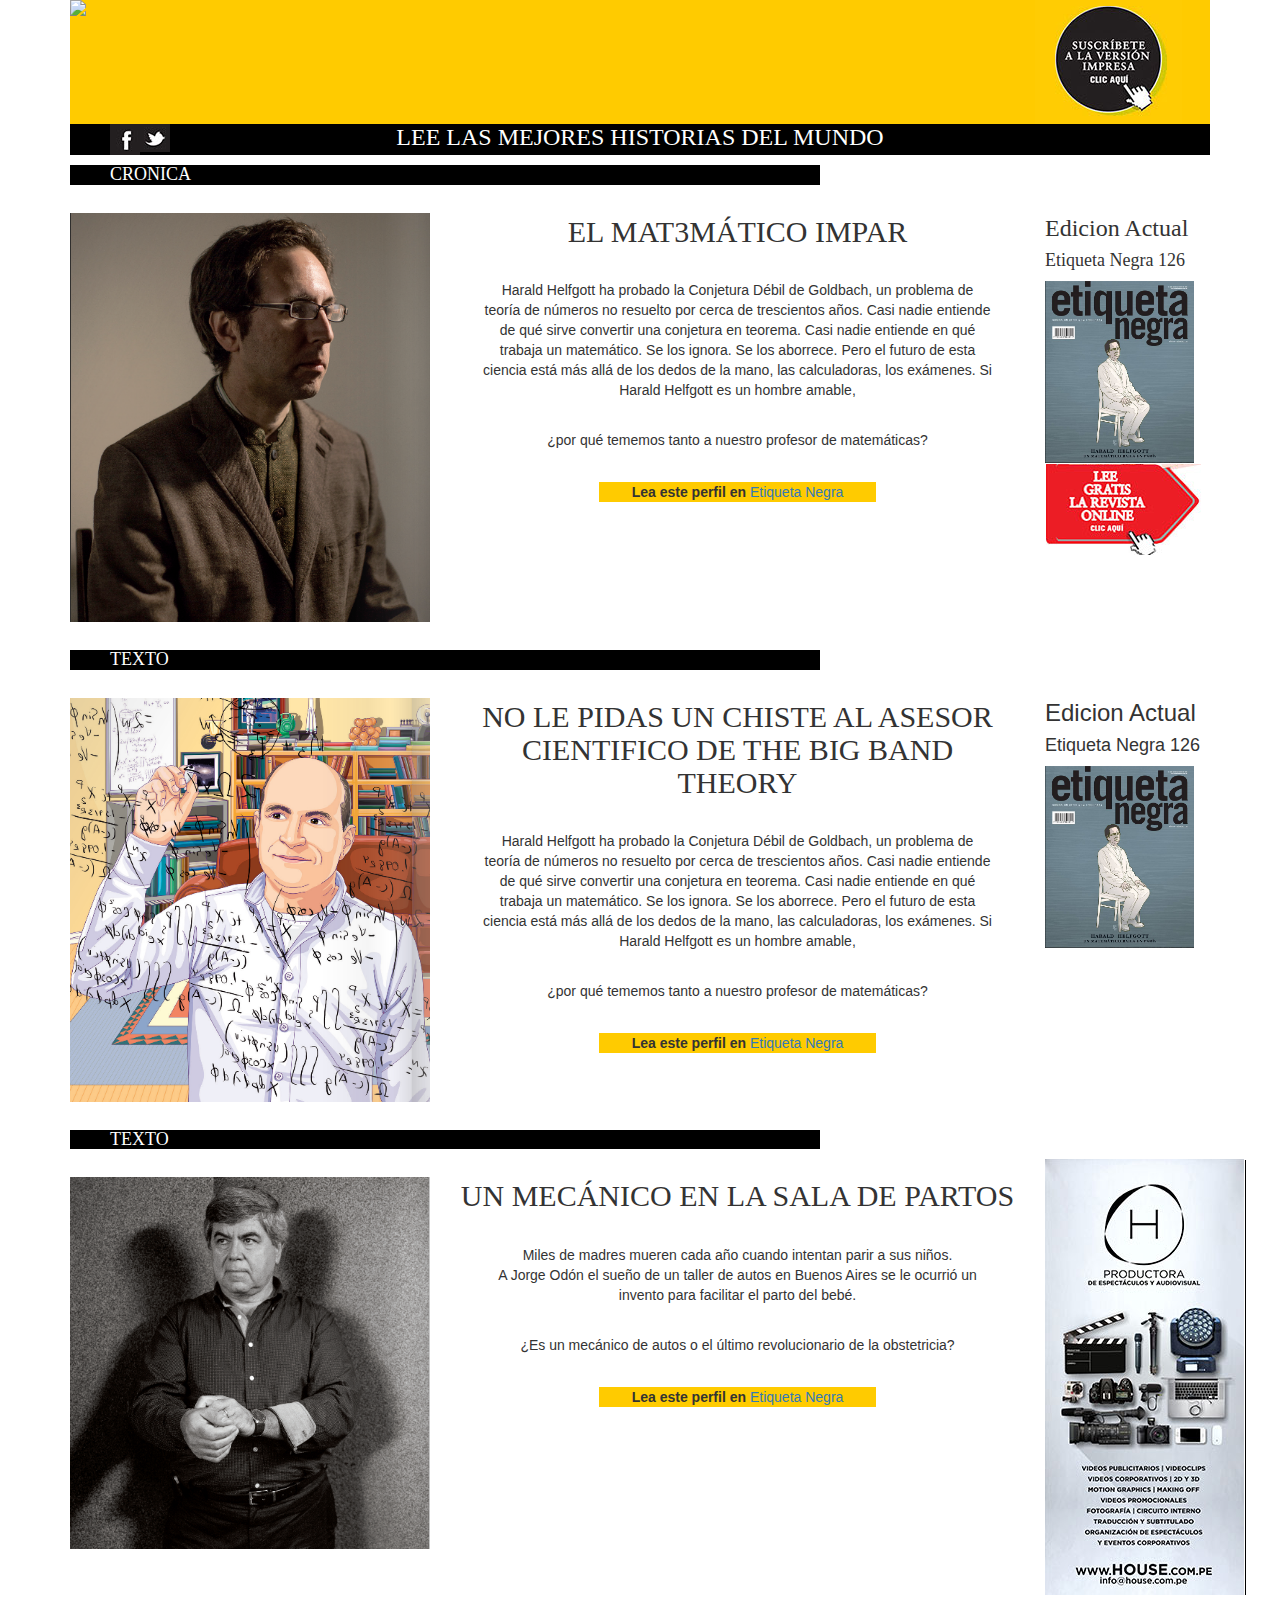
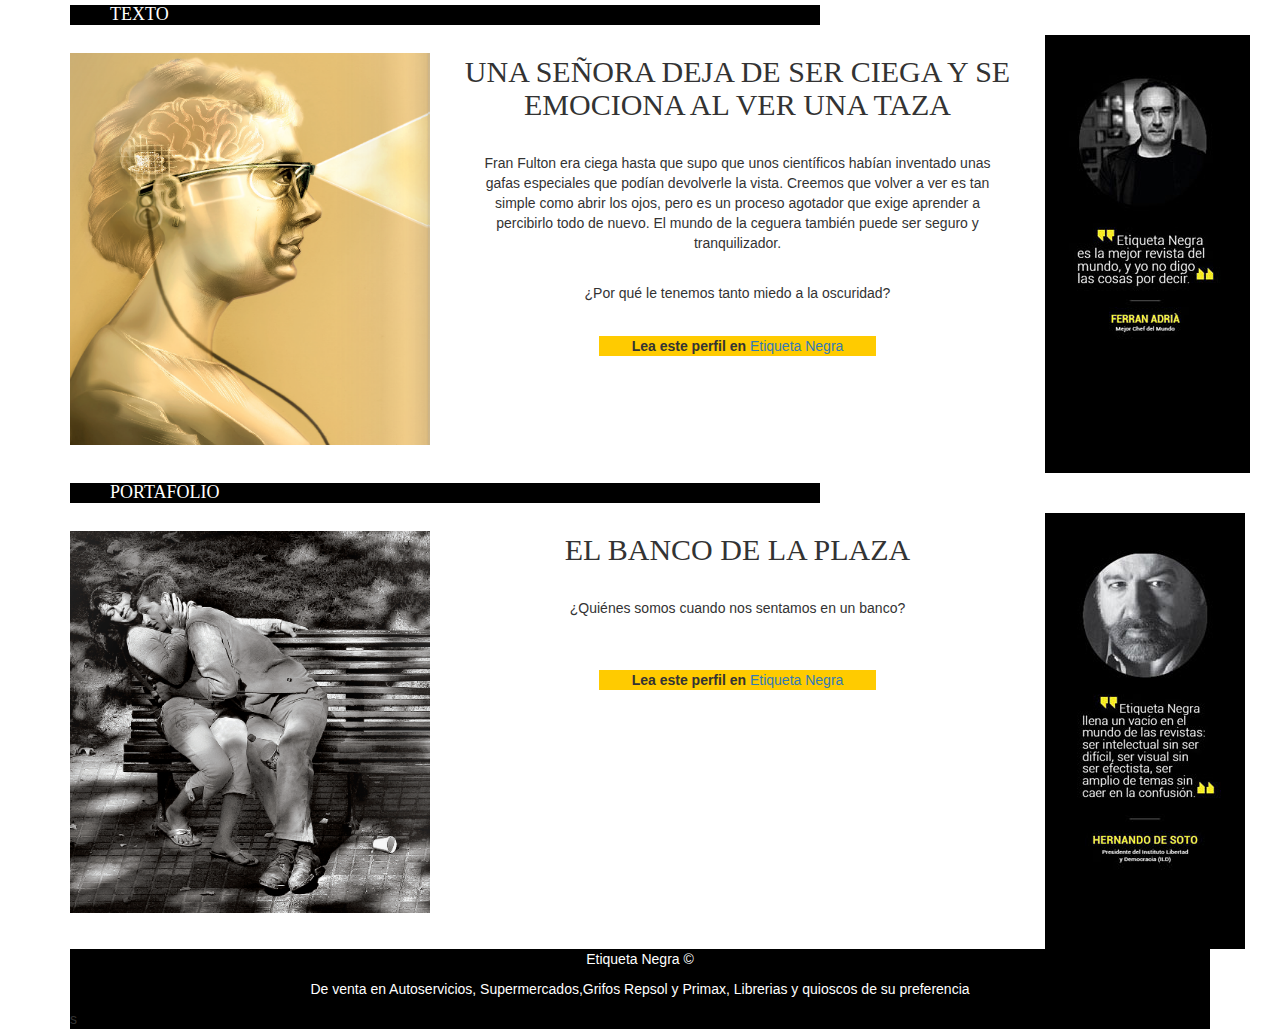
==== index.html @ f1d433e0 "Agregue imagen de leer gratis la revista online" ====
<!DOCTYPE>
<html>
	<head>
		<title>Magazine</title>
		<meta charset="utf-8">
		<!-- Responsiveness -->
		<meta name="viewport" content="width=device-width, initial-scale=1.0, user-scalable=no">
		<link rel="stylesheet" type="text/css" href="stylesheets/main.css">
		<link rel="stylesheet" href="https://maxcdn.bootstrapcdn.com/bootstrap/3.3.5/css/bootstrap.min.css">
	</head>
	<body>
		<div class="container"><!--Inicio:Container-->
			<header>
					<div class="row">
				<div class="col-md-6">
					<div class="content">
						<img src="http://etiquetanegra.com.pe/images/site/etiqueta-negra.png">
					</div>
				</div>
				<div class="col-md-6">
					<div class="content-right">
						<a href="http://www.clubetiquetanegra.com.pe/suscripcion" target="_blank"><img class="circle-right"src="img/logoderecha.png"></a>
					</div>
				</div>
			</div>
			</header>
			<header class="site black">
						<div class="row">
				<div class="col-md-3">
						<ul>
							<li class="style-none pull-left"><a  href="https://www.facebook.com/pages/Etiqueta-Negra/128774932850?fref=ts" target="_blank"><img src="img/fb.png"></a></li>
							<li class="style-none pull-left"><a href="https://twitter.com/EtiquetaNegra" target="_blank"><img src="img/twitter.png"></a></li>
						</ul>
				</div>
				<div class="col-md-6">
					<div class="black">
				<h3 class="text-center white">LEE LAS MEJORES HISTORIAS DEL MUNDO</h3>
			</div>
				</div>
				<div class="col-md-3"></div>
			</div>
			</header>
			<div class="historias">
			<!--ACA EMPIEZA LAS HISTORIAS Y LA PUBLICIDAD-->
					<div class="row"><!--Inicio:Row-->
						<div class="col-md-8">
							<div class="titular black">
						<h4 class="white">CRONICA</h4>
					</div>
						</div>
						<div class="col-md-4"></div>
					</div><!--End:Row-->	
					<div class="row"><!--Inico:Row-->
						<div class="col-md-4">
							<div class="visual-content">
								<img class="abridor"src="img/matematico.png">
							</div>
						</div>
						<div class="col-md-6"><!--Inicio:Col-->
							<div class="text-content">
								<div class="titulo">
									<h2 class="text-center">EL MAT3MÁTICO IMPAR</h2>
								</div>
								<div class="subtitulo text-center">
									<p>Harald Helfgott ha probado la Conjetura Débil de Goldbach, un problema 
										de teoría de números no resuelto por cerca de trescientos años. 
										Casi nadie entiende de qué sirve convertir una conjetura en teorema. 
										Casi nadie entiende en qué trabaja un matemático. Se los ignora. 
										Se los aborrece. Pero el futuro de esta ciencia está más allá 
										de los dedos de la mano, las calculadoras, los exámenes.
										Si Harald Helfgott es un hombre amable,</p><br>
											<p class="text-center">¿por qué tememos tanto a nuestro 
										profesor de matemáticas?</p>
								</div>
								<div class="yellow text-center">
								<p><strong>Lea este perfil en</strong> <a href="http://etiquetanegra.com.pe/articulos/el-matematico-impar" target="_blank">Etiqueta Negra</a></p>
								</div>
							</div>
					</div><!--End:Col-->	
				<div class="col-md-2"><!--Inicio:col-->
					<div class="content-publicidad">
						<h3 class="times-new-roman">Edicion Actual </h3>
					<h4 class="times-new-roman">Etiqueta Negra 126</h4>
					<img class="portada"src="img/portada.png">
					<a href="http://www.flipsnack.com/EDITORIALETIQUETANEGRA/etiquetita-126.html" target="_blanck"><img class="leer"src="img/read-free.png"></a>
					</div>
				</div><!--End:Col-->
				</div><!--End:Row-->

					<div class="row"><!--Inicio:Row-->
						<div class="col-md-8">
							<div class="titular black">
						<h4 class="white">TEXTO</h4>
					</div>
						</div>
						<div class="col-md-4"></div>
					</div><!--End:Row-->	
					<div class="row"><!--Inico:Row-->
						<div class="col-md-4">
							<div class="visual-content">
								<img class="abridor"src="img/thebigband.png">
							</div>
						</div>
						<div class="col-md-6"><!--Inicio:Col-->
							<div class="text-content">
								<div class="titulo">
									<h2 class="text-center">NO LE PIDAS UN CHISTE AL ASESOR CIENTIFICO DE THE BIG BAND THEORY</h2>
								</div>
								<div class="subtitulo text-center">
									<p>Harald Helfgott ha probado la Conjetura Débil de Goldbach, un problema 
										de teoría de números no resuelto por cerca de trescientos años. 
										Casi nadie entiende de qué sirve convertir una conjetura en teorema. 
										Casi nadie entiende en qué trabaja un matemático. Se los ignora. 
										Se los aborrece. Pero el futuro de esta ciencia está más allá 
										de los dedos de la mano, las calculadoras, los exámenes.
										Si Harald Helfgott es un hombre amable,</p><br>
											<p class="text-center">¿por qué tememos tanto a nuestro 
										profesor de matemáticas?</p>
								</div>
								<div class="yellow text-center">
								<p><strong>Lea este perfil en</strong> <a href="http://etiquetanegra.com.pe/articulos/no-le-pidas-un-chiste-al-asesor-cientifico-de-the-big-bag-theory" target="_blank">Etiqueta Negra</a></p>
								</div>
							</div>
					</div><!--End:Col-->	
				<div class="col-md-2"><!--Inicio:col-->
					<div class="content-publicidad">
						<h3>Edicion Actual </h3>
					<h4>Etiqueta Negra 126</h4>
					<a href="http://www.flipsnack.com/EDITORIALETIQUETANEGRA/etiquetita-126.html" target="_blank"><img class="portada"src="img/portada.png"></a>
					</div>
				</div><!--End:Col-->
				</div><!--End:Row-->
				<!--Nuevo-->
									<div class="row"><!--Inicio:Row-->
						<div class="col-md-8">
							<div class="titular black">
						<h4 class="white">TEXTO</h4>
					</div>
						</div>
						<div class="col-md-4"></div>
					</div><!--End:Row-->	

					<div class="row"><!--Inico:Row-->
						<div class="col-md-4">
							<div class="visual-content">
								<img class="abridor"src="img/mecanico.png">
							</div>
						</div>
						<div class="col-md-6"><!--Inicio:Col-->
							<div class="text-content">
								<div class="titulo">
									<h2 class="text-center">UN MECÁNICO EN LA SALA DE PARTOS</h2>
								</div>
								<div class="subtitulo text-center">
									<p>Miles de madres mueren cada año cuando intentan parir a sus niños. <br> A Jorge Odón el sueño de un taller de autos en Buenos Aires se le ocurrió un invento para facilitar el parto del bebé.</p><br>
											<p class="text-center">¿Es un mecánico de autos o el último revolucionario de la obstetricia?</p>
								</div>
								<div class="yellow text-center">
								<p><strong>Lea este perfil en</strong> <a href="http://etiquetanegra.com.pe/">Etiqueta Negra</a></p>
								</div>
							</div>
					</div><!--End:Col-->	
				<div class="col-md-2"><!--Inicio:col-->
					<div class="content-publicidad">
					<a href="" target="_blank"><img src="img/house.png"></a>
					</div>
				</div><!--End:Col-->
				</div><!--End:Row-->
				<!--Nuevo-->
									<div class="row"><!--Inicio:Row-->
						<div class="col-md-8">
							<div class="titular black">
						<h4 class="white">TEXTO</h4>
					</div>
						</div>
						<div class="col-md-4"></div>
					</div><!--End:Row-->	
					<div class="row"><!--Inico:Row-->
						<div class="col-md-4">
							<div class="visual-content">
								<img class="abridor"src="img/vista.png">
							</div>
						</div>
						<div class="col-md-6"><!--Inicio:Col-->
							<div class="text-content">
								<div class="titulo">
									<h2 class="text-center">UNA SEÑORA DEJA DE SER CIEGA Y SE EMOCIONA AL VER UNA TAZA</h2>
								</div>
								<div class="subtitulo text-center">
									<p>Fran Fulton era ciega hasta que supo que unos científicos habían inventado unas gafas especiales que podían devolverle la vista. Creemos que volver a ver es tan simple como abrir los ojos, pero es un proceso agotador que exige aprender a percibirlo todo de nuevo. El mundo de la ceguera también puede ser seguro y tranquilizador.</p><br>
											<p class="text-center">¿Por qué le tenemos tanto miedo a la oscuridad?</p>
								</div>
								<div class="yellow text-center">
								<p><strong>Lea este perfil en</strong> <a href="http://etiquetanegra.com.pe/">Etiqueta Negra</a></p>
								</div>
							</div>
					</div><!--End:Col-->	
				<div class="col-md-2"><!--Inicio:col-->
					<div class="content-publicidad">
					<a href="#" target="_blank"><img src="img/ferran.png"></a>
					</div>
				</div><!--End:Col-->
				</div><!--End:Row-->
				<!--Nuevo-->
					<div class="row"><!--Inicio:Row-->
						<div class="col-md-8">
							<div class="titular black">
						<h4 class="white">PORTAFOLIO</h4>
					</div>
						</div>
						<div class="col-md-4"></div>
					</div><!--End:Row-->	

					<div class="row"><!--Inico:Row-->
						<div class="col-md-4">
							<div class="visual-content">
								<img class="abridor"src="img/portafolio.png">
							</div>
						</div>
						<div class="col-md-6"><!--Inicio:Col-->
							<div class="text-content">
								<div class="titulo">
									<h2 class="text-center">EL BANCO DE LA PLAZA</h2>
								</div>
								<div class="subtitulo text-center">
									<p>¿Quiénes somos cuando nos sentamos en un banco?</p><br>
								</div>
								<div class="yellow text-center">
								<p><strong>Lea este perfil en</strong> <a href="http://etiquetanegra.com.pe/portafolio/ver/el-banco-de-la-plaza" target="_blank">Etiqueta Negra</a></p>
								</div>
							</div>
					</div><!--End:Col-->	
				<div class="col-md-2"><!--Inicio:col-->
					<div class="content-publicidad">

					<a href="#" target="_blank"><img src="img/soto.png"></a>
					</div>
				</div><!--End:Col-->
				</div><!--End:Row-->
				<!--Nuevo-->








			</div><!--End:Historias-->
		<footer class="black">
		<p class="text-center white">Etiqueta Negra ©</p>
		<p class="text-center white">De venta en Autoservicios, Supermercados,Grifos Repsol y Primax, Librerias y quioscos de su preferencia</p>s
		</footer>
		</div><!--End:Container-->
		<script src="https://ajax.googleapis.com/ajax/libs/jquery/1.11.2/jquery.min.js"></script>
		<!-- Javascripts de Bootstrap -->
		<script src="javascript/b3/collapse.js"></script>
		<script src="javascript/b3/transition.js"></script>
	</body>	
</html>
---- stylesheets/main.css ----
/*========================================
=            Bootstrap                   =
========================================*/
/*========================================
=          Twitter Bootstrap 3.2      =
========================================*/
/*! normalize.css v3.0.2 | MIT License | git.io/normalize */
html {
  font-family: sans-serif;
  -ms-text-size-adjust: 100%;
  -webkit-text-size-adjust: 100%; }

body {
  margin: 0; }

article,
aside,
details,
figcaption,
figure,
footer,
header,
hgroup,
main,
menu,
nav,
section,
summary {
  display: block; }

audio,
canvas,
progress,
video {
  display: inline-block;
  vertical-align: baseline; }

audio:not([controls]) {
  display: none;
  height: 0; }

[hidden],
template {
  display: none; }

a {
  background-color: transparent; }

a:active,
a:hover {
  outline: 0; }

abbr[title] {
  border-bottom: 1px dotted; }

b,
strong {
  font-weight: bold; }

dfn {
  font-style: italic; }

h1 {
  font-size: 2em;
  margin: 0.67em 0; }

mark {
  background: #ff0;
  color: #000; }

small {
  font-size: 80%; }

sub,
sup {
  font-size: 75%;
  line-height: 0;
  position: relative;
  vertical-align: baseline; }

sup {
  top: -0.5em; }

sub {
  bottom: -0.25em; }

img {
  border: 0; }

svg:not(:root) {
  overflow: hidden; }

figure {
  margin: 1em 40px; }

hr {
  -moz-box-sizing: content-box;
  box-sizing: content-box;
  height: 0; }

pre {
  overflow: auto; }

code,
kbd,
pre,
samp {
  font-family: monospace, monospace;
  font-size: 1em; }

button,
input,
optgroup,
select,
textarea {
  color: inherit;
  font: inherit;
  margin: 0; }

button {
  overflow: visible; }

button,
select {
  text-transform: none; }

button,
html input[type="button"],
input[type="reset"],
input[type="submit"] {
  -webkit-appearance: button;
  cursor: pointer; }

button[disabled],
html input[disabled] {
  cursor: default; }

button::-moz-focus-inner,
input::-moz-focus-inner {
  border: 0;
  padding: 0; }

input {
  line-height: normal; }

input[type="checkbox"],
input[type="radio"] {
  box-sizing: border-box;
  padding: 0; }

input[type="number"]::-webkit-inner-spin-button,
input[type="number"]::-webkit-outer-spin-button {
  height: auto; }

input[type="search"] {
  -webkit-appearance: textfield;
  -moz-box-sizing: content-box;
  -webkit-box-sizing: content-box;
  box-sizing: content-box; }

input[type="search"]::-webkit-search-cancel-button,
input[type="search"]::-webkit-search-decoration {
  -webkit-appearance: none; }

fieldset {
  border: 1px solid #c0c0c0;
  margin: 0 2px;
  padding: 0.35em 0.625em 0.75em; }

legend {
  border: 0;
  padding: 0; }

textarea {
  overflow: auto; }

optgroup {
  font-weight: bold; }

table {
  border-collapse: collapse;
  border-spacing: 0; }

td,
th {
  padding: 0; }

* {
  -webkit-box-sizing: border-box;
  -moz-box-sizing: border-box;
  box-sizing: border-box; }

*:before,
*:after {
  -webkit-box-sizing: border-box;
  -moz-box-sizing: border-box;
  box-sizing: border-box; }

html {
  font-size: 10px;
  -webkit-tap-highlight-color: transparent; }

body {
  font-family: "Helvetica Neue", Helvetica, Arial, sans-serif;
  font-size: 14px;
  line-height: 1.42857;
  color: #333333;
  background-color: #fff; }

input,
button,
select,
textarea {
  font-family: inherit;
  font-size: inherit;
  line-height: inherit; }

a {
  color: #337ab7;
  text-decoration: none; }
  a:hover, a:focus {
    color: #23527c;
    text-decoration: underline; }
  a:focus {
    outline: thin dotted;
    outline: 5px auto -webkit-focus-ring-color;
    outline-offset: -2px; }

figure {
  margin: 0; }

img {
  vertical-align: middle; }

.img-responsive {
  display: block;
  max-width: 100%;
  height: auto; }

.img-rounded {
  border-radius: 6px; }

.img-thumbnail {
  padding: 4px;
  line-height: 1.42857;
  background-color: #fff;
  border: 1px solid #ddd;
  border-radius: 4px;
  -webkit-transition: all 0.2s ease-in-out;
  -o-transition: all 0.2s ease-in-out;
  transition: all 0.2s ease-in-out;
  display: inline-block;
  max-width: 100%;
  height: auto; }

.img-circle {
  border-radius: 50%; }

hr {
  margin-top: 20px;
  margin-bottom: 20px;
  border: 0;
  border-top: 1px solid #eeeeee; }

.sr-only {
  position: absolute;
  width: 1px;
  height: 1px;
  margin: -1px;
  padding: 0;
  overflow: hidden;
  clip: rect(0, 0, 0, 0);
  border: 0; }

.sr-only-focusable:active, .sr-only-focusable:focus {
  position: static;
  width: auto;
  height: auto;
  margin: 0;
  overflow: visible;
  clip: auto; }

[role="button"] {
  cursor: pointer; }

/*! Source: https://github.com/h5bp/html5-boilerplate/blob/master/src/css/main.css */
@media print {
  *,
  *:before,
  *:after {
    background: transparent !important;
    color: #000 !important;
    box-shadow: none !important;
    text-shadow: none !important; }

  a,
  a:visited {
    text-decoration: underline; }

  a[href]:after {
    content: " (" attr(href) ")"; }

  abbr[title]:after {
    content: " (" attr(title) ")"; }

  a[href^="#"]:after,
  a[href^="javascript:"]:after {
    content: ""; }

  pre,
  blockquote {
    border: 1px solid #999;
    page-break-inside: avoid; }

  thead {
    display: table-header-group; }

  tr,
  img {
    page-break-inside: avoid; }

  img {
    max-width: 100% !important; }

  p,
  h2,
  h3 {
    orphans: 3;
    widows: 3; }

  h2,
  h3 {
    page-break-after: avoid; }

  select {
    background: #fff !important; }

  .navbar {
    display: none; }

  .btn > .caret,
  .dropup > .btn > .caret {
    border-top-color: #000 !important; }

  .label {
    border: 1px solid #000; }

  .table {
    border-collapse: collapse !important; }
    .table td,
    .table th {
      background-color: #fff !important; }

  .table-bordered th,
  .table-bordered td {
    border: 1px solid #ddd !important; } }
h1, h2, h3, h4, h5, h6,
.h1, .h2, .h3, .h4, .h5, .h6 {
  font-family: inherit;
  font-weight: 500;
  line-height: 1.1;
  color: inherit; }
  h1 small,
  h1 .small, h2 small,
  h2 .small, h3 small,
  h3 .small, h4 small,
  h4 .small, h5 small,
  h5 .small, h6 small,
  h6 .small,
  .h1 small,
  .h1 .small, .h2 small,
  .h2 .small, .h3 small,
  .h3 .small, .h4 small,
  .h4 .small, .h5 small,
  .h5 .small, .h6 small,
  .h6 .small {
    font-weight: normal;
    line-height: 1;
    color: #777777; }

h1, .h1,
h2, .h2,
h3, .h3 {
  margin-top: 20px;
  margin-bottom: 10px; }
  h1 small,
  h1 .small, .h1 small,
  .h1 .small,
  h2 small,
  h2 .small, .h2 small,
  .h2 .small,
  h3 small,
  h3 .small, .h3 small,
  .h3 .small {
    font-size: 65%; }

h4, .h4,
h5, .h5,
h6, .h6 {
  margin-top: 10px;
  margin-bottom: 10px; }
  h4 small,
  h4 .small, .h4 small,
  .h4 .small,
  h5 small,
  h5 .small, .h5 small,
  .h5 .small,
  h6 small,
  h6 .small, .h6 small,
  .h6 .small {
    font-size: 75%; }

h1, .h1 {
  font-size: 36px; }

h2, .h2 {
  font-size: 30px; }

h3, .h3 {
  font-size: 24px; }

h4, .h4 {
  font-size: 18px; }

h5, .h5 {
  font-size: 14px; }

h6, .h6 {
  font-size: 12px; }

p {
  margin: 0 0 10px; }

.lead {
  margin-bottom: 20px;
  font-size: 16px;
  font-weight: 300;
  line-height: 1.4; }
  @media (min-width: 768px) {
    .lead {
      font-size: 21px; } }

small,
.small {
  font-size: 85%; }

mark,
.mark {
  background-color: #fcf8e3;
  padding: .2em; }

.text-left {
  text-align: left; }

.text-right {
  text-align: right; }

.text-center {
  text-align: center; }

.text-justify {
  text-align: justify; }

.text-nowrap {
  white-space: nowrap; }

.text-lowercase {
  text-transform: lowercase; }

.text-uppercase, .initialism {
  text-transform: uppercase; }

.text-capitalize {
  text-transform: capitalize; }

.text-muted {
  color: #777777; }

.text-primary {
  color: #337ab7; }

a.text-primary:hover {
  color: #286090; }

.text-success {
  color: #3c763d; }

a.text-success:hover {
  color: #2b542c; }

.text-info {
  color: #31708f; }

a.text-info:hover {
  color: #245269; }

.text-warning {
  color: #8a6d3b; }

a.text-warning:hover {
  color: #66512c; }

.text-danger {
  color: #a94442; }

a.text-danger:hover {
  color: #843534; }

.bg-primary {
  color: #fff; }

.bg-primary {
  background-color: #337ab7; }

a.bg-primary:hover {
  background-color: #286090; }

.bg-success {
  background-color: #dff0d8; }

a.bg-success:hover {
  background-color: #c1e2b3; }

.bg-info {
  background-color: #d9edf7; }

a.bg-info:hover {
  background-color: #afd9ee; }

.bg-warning {
  background-color: #fcf8e3; }

a.bg-warning:hover {
  background-color: #f7ecb5; }

.bg-danger {
  background-color: #f2dede; }

a.bg-danger:hover {
  background-color: #e4b9b9; }

.page-header {
  padding-bottom: 9px;
  margin: 40px 0 20px;
  border-bottom: 1px solid #eeeeee; }

ul,
ol {
  margin-top: 0;
  margin-bottom: 10px; }
  ul ul,
  ul ol,
  ol ul,
  ol ol {
    margin-bottom: 0; }

.list-unstyled {
  padding-left: 0;
  list-style: none; }

.list-inline {
  padding-left: 0;
  list-style: none;
  margin-left: -5px; }
  .list-inline > li {
    display: inline-block;
    padding-left: 5px;
    padding-right: 5px; }

dl {
  margin-top: 0;
  margin-bottom: 20px; }

dt,
dd {
  line-height: 1.42857; }

dt {
  font-weight: bold; }

dd {
  margin-left: 0; }

.dl-horizontal dd:before, .dl-horizontal dd:after {
  content: " ";
  display: table; }
.dl-horizontal dd:after {
  clear: both; }
@media (min-width: 768px) {
  .dl-horizontal dt {
    float: left;
    width: 160px;
    clear: left;
    text-align: right;
    overflow: hidden;
    text-overflow: ellipsis;
    white-space: nowrap; }
  .dl-horizontal dd {
    margin-left: 180px; } }

abbr[title],
abbr[data-original-title] {
  cursor: help;
  border-bottom: 1px dotted #777777; }

.initialism {
  font-size: 90%; }

blockquote {
  padding: 10px 20px;
  margin: 0 0 20px;
  font-size: 17.5px;
  border-left: 5px solid #eeeeee; }
  blockquote p:last-child,
  blockquote ul:last-child,
  blockquote ol:last-child {
    margin-bottom: 0; }
  blockquote footer,
  blockquote small,
  blockquote .small {
    display: block;
    font-size: 80%;
    line-height: 1.42857;
    color: #777777; }
    blockquote footer:before,
    blockquote small:before,
    blockquote .small:before {
      content: '\2014 \00A0'; }

.blockquote-reverse,
blockquote.pull-right {
  padding-right: 15px;
  padding-left: 0;
  border-right: 5px solid #eeeeee;
  border-left: 0;
  text-align: right; }
  .blockquote-reverse footer:before,
  .blockquote-reverse small:before,
  .blockquote-reverse .small:before,
  blockquote.pull-right footer:before,
  blockquote.pull-right small:before,
  blockquote.pull-right .small:before {
    content: ''; }
  .blockquote-reverse footer:after,
  .blockquote-reverse small:after,
  .blockquote-reverse .small:after,
  blockquote.pull-right footer:after,
  blockquote.pull-right small:after,
  blockquote.pull-right .small:after {
    content: '\00A0 \2014'; }

address {
  margin-bottom: 20px;
  font-style: normal;
  line-height: 1.42857; }

code,
kbd,
pre,
samp {
  font-family: Menlo, Monaco, Consolas, "Courier New", monospace; }

code {
  padding: 2px 4px;
  font-size: 90%;
  color: #c7254e;
  background-color: #f9f2f4;
  border-radius: 4px; }

kbd {
  padding: 2px 4px;
  font-size: 90%;
  color: #fff;
  background-color: #333;
  border-radius: 3px;
  box-shadow: inset 0 -1px 0 rgba(0, 0, 0, 0.25); }
  kbd kbd {
    padding: 0;
    font-size: 100%;
    font-weight: bold;
    box-shadow: none; }

pre {
  display: block;
  padding: 9.5px;
  margin: 0 0 10px;
  font-size: 13px;
  line-height: 1.42857;
  word-break: break-all;
  word-wrap: break-word;
  color: #333333;
  background-color: #f5f5f5;
  border: 1px solid #ccc;
  border-radius: 4px; }
  pre code {
    padding: 0;
    font-size: inherit;
    color: inherit;
    white-space: pre-wrap;
    background-color: transparent;
    border-radius: 0; }

.pre-scrollable {
  max-height: 340px;
  overflow-y: scroll; }

.container {
  margin-right: auto;
  margin-left: auto;
  padding-left: 15px;
  padding-right: 15px; }
  .container:before, .container:after {
    content: " ";
    display: table; }
  .container:after {
    clear: both; }
  @media (min-width: 768px) {
    .container {
      width: 750px; } }
  @media (min-width: 992px) {
    .container {
      width: 970px; } }
  @media (min-width: 1200px) {
    .container {
      width: 1170px; } }

.container-fluid {
  margin-right: auto;
  margin-left: auto;
  padding-left: 15px;
  padding-right: 15px; }
  .container-fluid:before, .container-fluid:after {
    content: " ";
    display: table; }
  .container-fluid:after {
    clear: both; }

.row {
  margin-left: -15px;
  margin-right: -15px; }
  .row:before, .row:after {
    content: " ";
    display: table; }
  .row:after {
    clear: both; }

.col-xs-1, .col-sm-1, .col-md-1, .col-lg-1, .col-xs-2, .col-sm-2, .col-md-2, .col-lg-2, .col-xs-3, .col-sm-3, .col-md-3, .col-lg-3, .col-xs-4, .col-sm-4, .col-md-4, .col-lg-4, .col-xs-5, .col-sm-5, .col-md-5, .col-lg-5, .col-xs-6, .col-sm-6, .col-md-6, .col-lg-6, .col-xs-7, .col-sm-7, .col-md-7, .col-lg-7, .col-xs-8, .col-sm-8, .col-md-8, .col-lg-8, .col-xs-9, .col-sm-9, .col-md-9, .col-lg-9, .col-xs-10, .col-sm-10, .col-md-10, .col-lg-10, .col-xs-11, .col-sm-11, .col-md-11, .col-lg-11, .col-xs-12, .col-sm-12, .col-md-12, .col-lg-12 {
  position: relative;
  min-height: 1px;
  padding-left: 15px;
  padding-right: 15px; }

.col-xs-1, .col-xs-2, .col-xs-3, .col-xs-4, .col-xs-5, .col-xs-6, .col-xs-7, .col-xs-8, .col-xs-9, .col-xs-10, .col-xs-11, .col-xs-12 {
  float: left; }

.col-xs-1 {
  width: 8.33333%; }

.col-xs-2 {
  width: 16.66667%; }

.col-xs-3 {
  width: 25%; }

.col-xs-4 {
  width: 33.33333%; }

.col-xs-5 {
  width: 41.66667%; }

.col-xs-6 {
  width: 50%; }

.col-xs-7 {
  width: 58.33333%; }

.col-xs-8 {
  width: 66.66667%; }

.col-xs-9 {
  width: 75%; }

.col-xs-10 {
  width: 83.33333%; }

.col-xs-11 {
  width: 91.66667%; }

.col-xs-12 {
  width: 100%; }

.col-xs-pull-0 {
  right: auto; }

.col-xs-pull-1 {
  right: 8.33333%; }

.col-xs-pull-2 {
  right: 16.66667%; }

.col-xs-pull-3 {
  right: 25%; }

.col-xs-pull-4 {
  right: 33.33333%; }

.col-xs-pull-5 {
  right: 41.66667%; }

.col-xs-pull-6 {
  right: 50%; }

.col-xs-pull-7 {
  right: 58.33333%; }

.col-xs-pull-8 {
  right: 66.66667%; }

.col-xs-pull-9 {
  right: 75%; }

.col-xs-pull-10 {
  right: 83.33333%; }

.col-xs-pull-11 {
  right: 91.66667%; }

.col-xs-pull-12 {
  right: 100%; }

.col-xs-push-0 {
  left: auto; }

.col-xs-push-1 {
  left: 8.33333%; }

.col-xs-push-2 {
  left: 16.66667%; }

.col-xs-push-3 {
  left: 25%; }

.col-xs-push-4 {
  left: 33.33333%; }

.col-xs-push-5 {
  left: 41.66667%; }

.col-xs-push-6 {
  left: 50%; }

.col-xs-push-7 {
  left: 58.33333%; }

.col-xs-push-8 {
  left: 66.66667%; }

.col-xs-push-9 {
  left: 75%; }

.col-xs-push-10 {
  left: 83.33333%; }

.col-xs-push-11 {
  left: 91.66667%; }

.col-xs-push-12 {
  left: 100%; }

.col-xs-offset-0 {
  margin-left: 0%; }

.col-xs-offset-1 {
  margin-left: 8.33333%; }

.col-xs-offset-2 {
  margin-left: 16.66667%; }

.col-xs-offset-3 {
  margin-left: 25%; }

.col-xs-offset-4 {
  margin-left: 33.33333%; }

.col-xs-offset-5 {
  margin-left: 41.66667%; }

.col-xs-offset-6 {
  margin-left: 50%; }

.col-xs-offset-7 {
  margin-left: 58.33333%; }

.col-xs-offset-8 {
  margin-left: 66.66667%; }

.col-xs-offset-9 {
  margin-left: 75%; }

.col-xs-offset-10 {
  margin-left: 83.33333%; }

.col-xs-offset-11 {
  margin-left: 91.66667%; }

.col-xs-offset-12 {
  margin-left: 100%; }

@media (min-width: 768px) {
  .col-sm-1, .col-sm-2, .col-sm-3, .col-sm-4, .col-sm-5, .col-sm-6, .col-sm-7, .col-sm-8, .col-sm-9, .col-sm-10, .col-sm-11, .col-sm-12 {
    float: left; }

  .col-sm-1 {
    width: 8.33333%; }

  .col-sm-2 {
    width: 16.66667%; }

  .col-sm-3 {
    width: 25%; }

  .col-sm-4 {
    width: 33.33333%; }

  .col-sm-5 {
    width: 41.66667%; }

  .col-sm-6 {
    width: 50%; }

  .col-sm-7 {
    width: 58.33333%; }

  .col-sm-8 {
    width: 66.66667%; }

  .col-sm-9 {
    width: 75%; }

  .col-sm-10 {
    width: 83.33333%; }

  .col-sm-11 {
    width: 91.66667%; }

  .col-sm-12 {
    width: 100%; }

  .col-sm-pull-0 {
    right: auto; }

  .col-sm-pull-1 {
    right: 8.33333%; }

  .col-sm-pull-2 {
    right: 16.66667%; }

  .col-sm-pull-3 {
    right: 25%; }

  .col-sm-pull-4 {
    right: 33.33333%; }

  .col-sm-pull-5 {
    right: 41.66667%; }

  .col-sm-pull-6 {
    right: 50%; }

  .col-sm-pull-7 {
    right: 58.33333%; }

  .col-sm-pull-8 {
    right: 66.66667%; }

  .col-sm-pull-9 {
    right: 75%; }

  .col-sm-pull-10 {
    right: 83.33333%; }

  .col-sm-pull-11 {
    right: 91.66667%; }

  .col-sm-pull-12 {
    right: 100%; }

  .col-sm-push-0 {
    left: auto; }

  .col-sm-push-1 {
    left: 8.33333%; }

  .col-sm-push-2 {
    left: 16.66667%; }

  .col-sm-push-3 {
    left: 25%; }

  .col-sm-push-4 {
    left: 33.33333%; }

  .col-sm-push-5 {
    left: 41.66667%; }

  .col-sm-push-6 {
    left: 50%; }

  .col-sm-push-7 {
    left: 58.33333%; }

  .col-sm-push-8 {
    left: 66.66667%; }

  .col-sm-push-9 {
    left: 75%; }

  .col-sm-push-10 {
    left: 83.33333%; }

  .col-sm-push-11 {
    left: 91.66667%; }

  .col-sm-push-12 {
    left: 100%; }

  .col-sm-offset-0 {
    margin-left: 0%; }

  .col-sm-offset-1 {
    margin-left: 8.33333%; }

  .col-sm-offset-2 {
    margin-left: 16.66667%; }

  .col-sm-offset-3 {
    margin-left: 25%; }

  .col-sm-offset-4 {
    margin-left: 33.33333%; }

  .col-sm-offset-5 {
    margin-left: 41.66667%; }

  .col-sm-offset-6 {
    margin-left: 50%; }

  .col-sm-offset-7 {
    margin-left: 58.33333%; }

  .col-sm-offset-8 {
    margin-left: 66.66667%; }

  .col-sm-offset-9 {
    margin-left: 75%; }

  .col-sm-offset-10 {
    margin-left: 83.33333%; }

  .col-sm-offset-11 {
    margin-left: 91.66667%; }

  .col-sm-offset-12 {
    margin-left: 100%; } }
@media (min-width: 992px) {
  .col-md-1, .col-md-2, .col-md-3, .col-md-4, .col-md-5, .col-md-6, .col-md-7, .col-md-8, .col-md-9, .col-md-10, .col-md-11, .col-md-12 {
    float: left; }

  .col-md-1 {
    width: 8.33333%; }

  .col-md-2 {
    width: 16.66667%; }

  .col-md-3 {
    width: 25%; }

  .col-md-4 {
    width: 33.33333%; }

  .col-md-5 {
    width: 41.66667%; }

  .col-md-6 {
    width: 50%; }

  .col-md-7 {
    width: 58.33333%; }

  .col-md-8 {
    width: 66.66667%; }

  .col-md-9 {
    width: 75%; }

  .col-md-10 {
    width: 83.33333%; }

  .col-md-11 {
    width: 91.66667%; }

  .col-md-12 {
    width: 100%; }

  .col-md-pull-0 {
    right: auto; }

  .col-md-pull-1 {
    right: 8.33333%; }

  .col-md-pull-2 {
    right: 16.66667%; }

  .col-md-pull-3 {
    right: 25%; }

  .col-md-pull-4 {
    right: 33.33333%; }

  .col-md-pull-5 {
    right: 41.66667%; }

  .col-md-pull-6 {
    right: 50%; }

  .col-md-pull-7 {
    right: 58.33333%; }

  .col-md-pull-8 {
    right: 66.66667%; }

  .col-md-pull-9 {
    right: 75%; }

  .col-md-pull-10 {
    right: 83.33333%; }

  .col-md-pull-11 {
    right: 91.66667%; }

  .col-md-pull-12 {
    right: 100%; }

  .col-md-push-0 {
    left: auto; }

  .col-md-push-1 {
    left: 8.33333%; }

  .col-md-push-2 {
    left: 16.66667%; }

  .col-md-push-3 {
    left: 25%; }

  .col-md-push-4 {
    left: 33.33333%; }

  .col-md-push-5 {
    left: 41.66667%; }

  .col-md-push-6 {
    left: 50%; }

  .col-md-push-7 {
    left: 58.33333%; }

  .col-md-push-8 {
    left: 66.66667%; }

  .col-md-push-9 {
    left: 75%; }

  .col-md-push-10 {
    left: 83.33333%; }

  .col-md-push-11 {
    left: 91.66667%; }

  .col-md-push-12 {
    left: 100%; }

  .col-md-offset-0 {
    margin-left: 0%; }

  .col-md-offset-1 {
    margin-left: 8.33333%; }

  .col-md-offset-2 {
    margin-left: 16.66667%; }

  .col-md-offset-3 {
    margin-left: 25%; }

  .col-md-offset-4 {
    margin-left: 33.33333%; }

  .col-md-offset-5 {
    margin-left: 41.66667%; }

  .col-md-offset-6 {
    margin-left: 50%; }

  .col-md-offset-7 {
    margin-left: 58.33333%; }

  .col-md-offset-8 {
    margin-left: 66.66667%; }

  .col-md-offset-9 {
    margin-left: 75%; }

  .col-md-offset-10 {
    margin-left: 83.33333%; }

  .col-md-offset-11 {
    margin-left: 91.66667%; }

  .col-md-offset-12 {
    margin-left: 100%; } }
@media (min-width: 1200px) {
  .col-lg-1, .col-lg-2, .col-lg-3, .col-lg-4, .col-lg-5, .col-lg-6, .col-lg-7, .col-lg-8, .col-lg-9, .col-lg-10, .col-lg-11, .col-lg-12 {
    float: left; }

  .col-lg-1 {
    width: 8.33333%; }

  .col-lg-2 {
    width: 16.66667%; }

  .col-lg-3 {
    width: 25%; }

  .col-lg-4 {
    width: 33.33333%; }

  .col-lg-5 {
    width: 41.66667%; }

  .col-lg-6 {
    width: 50%; }

  .col-lg-7 {
    width: 58.33333%; }

  .col-lg-8 {
    width: 66.66667%; }

  .col-lg-9 {
    width: 75%; }

  .col-lg-10 {
    width: 83.33333%; }

  .col-lg-11 {
    width: 91.66667%; }

  .col-lg-12 {
    width: 100%; }

  .col-lg-pull-0 {
    right: auto; }

  .col-lg-pull-1 {
    right: 8.33333%; }

  .col-lg-pull-2 {
    right: 16.66667%; }

  .col-lg-pull-3 {
    right: 25%; }

  .col-lg-pull-4 {
    right: 33.33333%; }

  .col-lg-pull-5 {
    right: 41.66667%; }

  .col-lg-pull-6 {
    right: 50%; }

  .col-lg-pull-7 {
    right: 58.33333%; }

  .col-lg-pull-8 {
    right: 66.66667%; }

  .col-lg-pull-9 {
    right: 75%; }

  .col-lg-pull-10 {
    right: 83.33333%; }

  .col-lg-pull-11 {
    right: 91.66667%; }

  .col-lg-pull-12 {
    right: 100%; }

  .col-lg-push-0 {
    left: auto; }

  .col-lg-push-1 {
    left: 8.33333%; }

  .col-lg-push-2 {
    left: 16.66667%; }

  .col-lg-push-3 {
    left: 25%; }

  .col-lg-push-4 {
    left: 33.33333%; }

  .col-lg-push-5 {
    left: 41.66667%; }

  .col-lg-push-6 {
    left: 50%; }

  .col-lg-push-7 {
    left: 58.33333%; }

  .col-lg-push-8 {
    left: 66.66667%; }

  .col-lg-push-9 {
    left: 75%; }

  .col-lg-push-10 {
    left: 83.33333%; }

  .col-lg-push-11 {
    left: 91.66667%; }

  .col-lg-push-12 {
    left: 100%; }

  .col-lg-offset-0 {
    margin-left: 0%; }

  .col-lg-offset-1 {
    margin-left: 8.33333%; }

  .col-lg-offset-2 {
    margin-left: 16.66667%; }

  .col-lg-offset-3 {
    margin-left: 25%; }

  .col-lg-offset-4 {
    margin-left: 33.33333%; }

  .col-lg-offset-5 {
    margin-left: 41.66667%; }

  .col-lg-offset-6 {
    margin-left: 50%; }

  .col-lg-offset-7 {
    margin-left: 58.33333%; }

  .col-lg-offset-8 {
    margin-left: 66.66667%; }

  .col-lg-offset-9 {
    margin-left: 75%; }

  .col-lg-offset-10 {
    margin-left: 83.33333%; }

  .col-lg-offset-11 {
    margin-left: 91.66667%; }

  .col-lg-offset-12 {
    margin-left: 100%; } }
table {
  background-color: transparent; }

caption {
  padding-top: 8px;
  padding-bottom: 8px;
  color: #777777;
  text-align: left; }

th {
  text-align: left; }

.table {
  width: 100%;
  max-width: 100%;
  margin-bottom: 20px; }
  .table > thead > tr > th,
  .table > thead > tr > td,
  .table > tbody > tr > th,
  .table > tbody > tr > td,
  .table > tfoot > tr > th,
  .table > tfoot > tr > td {
    padding: 8px;
    line-height: 1.42857;
    vertical-align: top;
    border-top: 1px solid #ddd; }
  .table > thead > tr > th {
    vertical-align: bottom;
    border-bottom: 2px solid #ddd; }
  .table > caption + thead > tr:first-child > th,
  .table > caption + thead > tr:first-child > td,
  .table > colgroup + thead > tr:first-child > th,
  .table > colgroup + thead > tr:first-child > td,
  .table > thead:first-child > tr:first-child > th,
  .table > thead:first-child > tr:first-child > td {
    border-top: 0; }
  .table > tbody + tbody {
    border-top: 2px solid #ddd; }
  .table .table {
    background-color: #fff; }

.table-condensed > thead > tr > th,
.table-condensed > thead > tr > td,
.table-condensed > tbody > tr > th,
.table-condensed > tbody > tr > td,
.table-condensed > tfoot > tr > th,
.table-condensed > tfoot > tr > td {
  padding: 5px; }

.table-bordered {
  border: 1px solid #ddd; }
  .table-bordered > thead > tr > th,
  .table-bordered > thead > tr > td,
  .table-bordered > tbody > tr > th,
  .table-bordered > tbody > tr > td,
  .table-bordered > tfoot > tr > th,
  .table-bordered > tfoot > tr > td {
    border: 1px solid #ddd; }
  .table-bordered > thead > tr > th,
  .table-bordered > thead > tr > td {
    border-bottom-width: 2px; }

.table-striped > tbody > tr:nth-of-type(odd) {
  background-color: #f9f9f9; }

.table-hover > tbody > tr:hover {
  background-color: #f5f5f5; }

table col[class*="col-"] {
  position: static;
  float: none;
  display: table-column; }

table td[class*="col-"],
table th[class*="col-"] {
  position: static;
  float: none;
  display: table-cell; }

.table > thead > tr > td.active,
.table > thead > tr > th.active, .table > thead > tr.active > td, .table > thead > tr.active > th,
.table > tbody > tr > td.active,
.table > tbody > tr > th.active,
.table > tbody > tr.active > td,
.table > tbody > tr.active > th,
.table > tfoot > tr > td.active,
.table > tfoot > tr > th.active,
.table > tfoot > tr.active > td,
.table > tfoot > tr.active > th {
  background-color: #f5f5f5; }

.table-hover > tbody > tr > td.active:hover,
.table-hover > tbody > tr > th.active:hover, .table-hover > tbody > tr.active:hover > td, .table-hover > tbody > tr:hover > .active, .table-hover > tbody > tr.active:hover > th {
  background-color: #e8e8e8; }

.table > thead > tr > td.success,
.table > thead > tr > th.success, .table > thead > tr.success > td, .table > thead > tr.success > th,
.table > tbody > tr > td.success,
.table > tbody > tr > th.success,
.table > tbody > tr.success > td,
.table > tbody > tr.success > th,
.table > tfoot > tr > td.success,
.table > tfoot > tr > th.success,
.table > tfoot > tr.success > td,
.table > tfoot > tr.success > th {
  background-color: #dff0d8; }

.table-hover > tbody > tr > td.success:hover,
.table-hover > tbody > tr > th.success:hover, .table-hover > tbody > tr.success:hover > td, .table-hover > tbody > tr:hover > .success, .table-hover > tbody > tr.success:hover > th {
  background-color: #d0e9c6; }

.table > thead > tr > td.info,
.table > thead > tr > th.info, .table > thead > tr.info > td, .table > thead > tr.info > th,
.table > tbody > tr > td.info,
.table > tbody > tr > th.info,
.table > tbody > tr.info > td,
.table > tbody > tr.info > th,
.table > tfoot > tr > td.info,
.table > tfoot > tr > th.info,
.table > tfoot > tr.info > td,
.table > tfoot > tr.info > th {
  background-color: #d9edf7; }

.table-hover > tbody > tr > td.info:hover,
.table-hover > tbody > tr > th.info:hover, .table-hover > tbody > tr.info:hover > td, .table-hover > tbody > tr:hover > .info, .table-hover > tbody > tr.info:hover > th {
  background-color: #c4e3f3; }

.table > thead > tr > td.warning,
.table > thead > tr > th.warning, .table > thead > tr.warning > td, .table > thead > tr.warning > th,
.table > tbody > tr > td.warning,
.table > tbody > tr > th.warning,
.table > tbody > tr.warning > td,
.table > tbody > tr.warning > th,
.table > tfoot > tr > td.warning,
.table > tfoot > tr > th.warning,
.table > tfoot > tr.warning > td,
.table > tfoot > tr.warning > th {
  background-color: #fcf8e3; }

.table-hover > tbody > tr > td.warning:hover,
.table-hover > tbody > tr > th.warning:hover, .table-hover > tbody > tr.warning:hover > td, .table-hover > tbody > tr:hover > .warning, .table-hover > tbody > tr.warning:hover > th {
  background-color: #faf2cc; }

.table > thead > tr > td.danger,
.table > thead > tr > th.danger, .table > thead > tr.danger > td, .table > thead > tr.danger > th,
.table > tbody > tr > td.danger,
.table > tbody > tr > th.danger,
.table > tbody > tr.danger > td,
.table > tbody > tr.danger > th,
.table > tfoot > tr > td.danger,
.table > tfoot > tr > th.danger,
.table > tfoot > tr.danger > td,
.table > tfoot > tr.danger > th {
  background-color: #f2dede; }

.table-hover > tbody > tr > td.danger:hover,
.table-hover > tbody > tr > th.danger:hover, .table-hover > tbody > tr.danger:hover > td, .table-hover > tbody > tr:hover > .danger, .table-hover > tbody > tr.danger:hover > th {
  background-color: #ebcccc; }

.table-responsive {
  overflow-x: auto;
  min-height: 0.01%; }
  @media screen and (max-width: 767px) {
    .table-responsive {
      width: 100%;
      margin-bottom: 15px;
      overflow-y: hidden;
      -ms-overflow-style: -ms-autohiding-scrollbar;
      border: 1px solid #ddd; }
      .table-responsive > .table {
        margin-bottom: 0; }
        .table-responsive > .table > thead > tr > th,
        .table-responsive > .table > thead > tr > td,
        .table-responsive > .table > tbody > tr > th,
        .table-responsive > .table > tbody > tr > td,
        .table-responsive > .table > tfoot > tr > th,
        .table-responsive > .table > tfoot > tr > td {
          white-space: nowrap; }
      .table-responsive > .table-bordered {
        border: 0; }
        .table-responsive > .table-bordered > thead > tr > th:first-child,
        .table-responsive > .table-bordered > thead > tr > td:first-child,
        .table-responsive > .table-bordered > tbody > tr > th:first-child,
        .table-responsive > .table-bordered > tbody > tr > td:first-child,
        .table-responsive > .table-bordered > tfoot > tr > th:first-child,
        .table-responsive > .table-bordered > tfoot > tr > td:first-child {
          border-left: 0; }
        .table-responsive > .table-bordered > thead > tr > th:last-child,
        .table-responsive > .table-bordered > thead > tr > td:last-child,
        .table-responsive > .table-bordered > tbody > tr > th:last-child,
        .table-responsive > .table-bordered > tbody > tr > td:last-child,
        .table-responsive > .table-bordered > tfoot > tr > th:last-child,
        .table-responsive > .table-bordered > tfoot > tr > td:last-child {
          border-right: 0; }
        .table-responsive > .table-bordered > tbody > tr:last-child > th,
        .table-responsive > .table-bordered > tbody > tr:last-child > td,
        .table-responsive > .table-bordered > tfoot > tr:last-child > th,
        .table-responsive > .table-bordered > tfoot > tr:last-child > td {
          border-bottom: 0; } }

fieldset {
  padding: 0;
  margin: 0;
  border: 0;
  min-width: 0; }

legend {
  display: block;
  width: 100%;
  padding: 0;
  margin-bottom: 20px;
  font-size: 21px;
  line-height: inherit;
  color: #333333;
  border: 0;
  border-bottom: 1px solid #e5e5e5; }

label {
  display: inline-block;
  max-width: 100%;
  margin-bottom: 5px;
  font-weight: bold; }

input[type="search"] {
  -webkit-box-sizing: border-box;
  -moz-box-sizing: border-box;
  box-sizing: border-box; }

input[type="radio"],
input[type="checkbox"] {
  margin: 4px 0 0;
  margin-top: 1px \9;
  line-height: normal; }

input[type="file"] {
  display: block; }

input[type="range"] {
  display: block;
  width: 100%; }

select[multiple],
select[size] {
  height: auto; }

input[type="file"]:focus,
input[type="radio"]:focus,
input[type="checkbox"]:focus {
  outline: thin dotted;
  outline: 5px auto -webkit-focus-ring-color;
  outline-offset: -2px; }

output {
  display: block;
  padding-top: 7px;
  font-size: 14px;
  line-height: 1.42857;
  color: #555555; }

.form-control {
  display: block;
  width: 100%;
  height: 34px;
  padding: 6px 12px;
  font-size: 14px;
  line-height: 1.42857;
  color: #555555;
  background-color: #fff;
  background-image: none;
  border: 1px solid #ccc;
  border-radius: 4px;
  -webkit-box-shadow: inset 0 1px 1px rgba(0, 0, 0, 0.075);
  box-shadow: inset 0 1px 1px rgba(0, 0, 0, 0.075);
  -webkit-transition: border-color ease-in-out 0.15s, box-shadow ease-in-out 0.15s;
  -o-transition: border-color ease-in-out 0.15s, box-shadow ease-in-out 0.15s;
  transition: border-color ease-in-out 0.15s, box-shadow ease-in-out 0.15s; }
  .form-control:focus {
    border-color: #66afe9;
    outline: 0;
    -webkit-box-shadow: inset 0 1px 1px rgba(0, 0, 0, 0.075), 0 0 8px rgba(102, 175, 233, 0.6);
    box-shadow: inset 0 1px 1px rgba(0, 0, 0, 0.075), 0 0 8px rgba(102, 175, 233, 0.6); }
  .form-control::-moz-placeholder {
    color: #999;
    opacity: 1; }
  .form-control:-ms-input-placeholder {
    color: #999; }
  .form-control::-webkit-input-placeholder {
    color: #999; }
  .form-control[disabled], .form-control[readonly], fieldset[disabled] .form-control {
    background-color: #eeeeee;
    opacity: 1; }
  .form-control[disabled], fieldset[disabled] .form-control {
    cursor: not-allowed; }

textarea.form-control {
  height: auto; }

input[type="search"] {
  -webkit-appearance: none; }

@media screen and (-webkit-min-device-pixel-ratio: 0) {
  input[type="date"],
  input[type="time"],
  input[type="datetime-local"],
  input[type="month"] {
    line-height: 34px; }
    input[type="date"].input-sm, .input-group-sm > input[type="date"].form-control,
    .input-group-sm > input[type="date"].input-group-addon,
    .input-group-sm > .input-group-btn > input[type="date"].btn, .input-group-sm input[type="date"],
    input[type="time"].input-sm,
    .input-group-sm > input[type="time"].form-control,
    .input-group-sm > input[type="time"].input-group-addon,
    .input-group-sm > .input-group-btn > input[type="time"].btn, .input-group-sm
    input[type="time"],
    input[type="datetime-local"].input-sm,
    .input-group-sm > input[type="datetime-local"].form-control,
    .input-group-sm > input[type="datetime-local"].input-group-addon,
    .input-group-sm > .input-group-btn > input[type="datetime-local"].btn, .input-group-sm
    input[type="datetime-local"],
    input[type="month"].input-sm,
    .input-group-sm > input[type="month"].form-control,
    .input-group-sm > input[type="month"].input-group-addon,
    .input-group-sm > .input-group-btn > input[type="month"].btn, .input-group-sm
    input[type="month"] {
      line-height: 30px; }
    input[type="date"].input-lg, .input-group-lg > input[type="date"].form-control,
    .input-group-lg > input[type="date"].input-group-addon,
    .input-group-lg > .input-group-btn > input[type="date"].btn, .input-group-lg input[type="date"],
    input[type="time"].input-lg,
    .input-group-lg > input[type="time"].form-control,
    .input-group-lg > input[type="time"].input-group-addon,
    .input-group-lg > .input-group-btn > input[type="time"].btn, .input-group-lg
    input[type="time"],
    input[type="datetime-local"].input-lg,
    .input-group-lg > input[type="datetime-local"].form-control,
    .input-group-lg > input[type="datetime-local"].input-group-addon,
    .input-group-lg > .input-group-btn > input[type="datetime-local"].btn, .input-group-lg
    input[type="datetime-local"],
    input[type="month"].input-lg,
    .input-group-lg > input[type="month"].form-control,
    .input-group-lg > input[type="month"].input-group-addon,
    .input-group-lg > .input-group-btn > input[type="month"].btn, .input-group-lg
    input[type="month"] {
      line-height: 46px; } }
.form-group {
  margin-bottom: 15px; }

.radio,
.checkbox {
  position: relative;
  display: block;
  margin-top: 10px;
  margin-bottom: 10px; }
  .radio label,
  .checkbox label {
    min-height: 20px;
    padding-left: 20px;
    margin-bottom: 0;
    font-weight: normal;
    cursor: pointer; }

.radio input[type="radio"],
.radio-inline input[type="radio"],
.checkbox input[type="checkbox"],
.checkbox-inline input[type="checkbox"] {
  position: absolute;
  margin-left: -20px;
  margin-top: 4px \9; }

.radio + .radio,
.checkbox + .checkbox {
  margin-top: -5px; }

.radio-inline,
.checkbox-inline {
  position: relative;
  display: inline-block;
  padding-left: 20px;
  margin-bottom: 0;
  vertical-align: middle;
  font-weight: normal;
  cursor: pointer; }

.radio-inline + .radio-inline,
.checkbox-inline + .checkbox-inline {
  margin-top: 0;
  margin-left: 10px; }

input[type="radio"][disabled], input[type="radio"].disabled, fieldset[disabled] input[type="radio"],
input[type="checkbox"][disabled],
input[type="checkbox"].disabled, fieldset[disabled]
input[type="checkbox"] {
  cursor: not-allowed; }

.radio-inline.disabled, fieldset[disabled] .radio-inline,
.checkbox-inline.disabled, fieldset[disabled]
.checkbox-inline {
  cursor: not-allowed; }

.radio.disabled label, fieldset[disabled] .radio label,
.checkbox.disabled label, fieldset[disabled]
.checkbox label {
  cursor: not-allowed; }

.form-control-static {
  padding-top: 7px;
  padding-bottom: 7px;
  margin-bottom: 0;
  min-height: 34px; }
  .form-control-static.input-lg, .input-group-lg > .form-control-static.form-control,
  .input-group-lg > .form-control-static.input-group-addon,
  .input-group-lg > .input-group-btn > .form-control-static.btn, .form-control-static.input-sm, .input-group-sm > .form-control-static.form-control,
  .input-group-sm > .form-control-static.input-group-addon,
  .input-group-sm > .input-group-btn > .form-control-static.btn {
    padding-left: 0;
    padding-right: 0; }

.input-sm, .input-group-sm > .form-control,
.input-group-sm > .input-group-addon,
.input-group-sm > .input-group-btn > .btn {
  height: 30px;
  padding: 5px 10px;
  font-size: 12px;
  line-height: 1.5;
  border-radius: 3px; }

select.input-sm, .input-group-sm > select.form-control,
.input-group-sm > select.input-group-addon,
.input-group-sm > .input-group-btn > select.btn {
  height: 30px;
  line-height: 30px; }

textarea.input-sm, .input-group-sm > textarea.form-control,
.input-group-sm > textarea.input-group-addon,
.input-group-sm > .input-group-btn > textarea.btn,
select[multiple].input-sm,
.input-group-sm > select[multiple].form-control,
.input-group-sm > select[multiple].input-group-addon,
.input-group-sm > .input-group-btn > select[multiple].btn {
  height: auto; }

.form-group-sm .form-control {
  height: 30px;
  padding: 5px 10px;
  font-size: 12px;
  line-height: 1.5;
  border-radius: 3px; }
.form-group-sm select.form-control {
  height: 30px;
  line-height: 30px; }
.form-group-sm textarea.form-control,
.form-group-sm select[multiple].form-control {
  height: auto; }
.form-group-sm .form-control-static {
  height: 30px;
  padding: 5px 10px;
  font-size: 12px;
  line-height: 1.5;
  min-height: 32px; }

.input-lg, .input-group-lg > .form-control,
.input-group-lg > .input-group-addon,
.input-group-lg > .input-group-btn > .btn {
  height: 46px;
  padding: 10px 16px;
  font-size: 18px;
  line-height: 1.33333;
  border-radius: 6px; }

select.input-lg, .input-group-lg > select.form-control,
.input-group-lg > select.input-group-addon,
.input-group-lg > .input-group-btn > select.btn {
  height: 46px;
  line-height: 46px; }

textarea.input-lg, .input-group-lg > textarea.form-control,
.input-group-lg > textarea.input-group-addon,
.input-group-lg > .input-group-btn > textarea.btn,
select[multiple].input-lg,
.input-group-lg > select[multiple].form-control,
.input-group-lg > select[multiple].input-group-addon,
.input-group-lg > .input-group-btn > select[multiple].btn {
  height: auto; }

.form-group-lg .form-control {
  height: 46px;
  padding: 10px 16px;
  font-size: 18px;
  line-height: 1.33333;
  border-radius: 6px; }
.form-group-lg select.form-control {
  height: 46px;
  line-height: 46px; }
.form-group-lg textarea.form-control,
.form-group-lg select[multiple].form-control {
  height: auto; }
.form-group-lg .form-control-static {
  height: 46px;
  padding: 10px 16px;
  font-size: 18px;
  line-height: 1.33333;
  min-height: 38px; }

.has-feedback {
  position: relative; }
  .has-feedback .form-control {
    padding-right: 42.5px; }

.form-control-feedback {
  position: absolute;
  top: 0;
  right: 0;
  z-index: 2;
  display: block;
  width: 34px;
  height: 34px;
  line-height: 34px;
  text-align: center;
  pointer-events: none; }

.input-lg + .form-control-feedback, .input-group-lg > .form-control + .form-control-feedback,
.input-group-lg > .input-group-addon + .form-control-feedback,
.input-group-lg > .input-group-btn > .btn + .form-control-feedback {
  width: 46px;
  height: 46px;
  line-height: 46px; }

.input-sm + .form-control-feedback, .input-group-sm > .form-control + .form-control-feedback,
.input-group-sm > .input-group-addon + .form-control-feedback,
.input-group-sm > .input-group-btn > .btn + .form-control-feedback {
  width: 30px;
  height: 30px;
  line-height: 30px; }

.has-success .help-block,
.has-success .control-label,
.has-success .radio,
.has-success .checkbox,
.has-success .radio-inline,
.has-success .checkbox-inline, .has-success.radio label, .has-success.checkbox label, .has-success.radio-inline label, .has-success.checkbox-inline label {
  color: #3c763d; }
.has-success .form-control {
  border-color: #3c763d;
  -webkit-box-shadow: inset 0 1px 1px rgba(0, 0, 0, 0.075);
  box-shadow: inset 0 1px 1px rgba(0, 0, 0, 0.075); }
  .has-success .form-control:focus {
    border-color: #2b542c;
    -webkit-box-shadow: inset 0 1px 1px rgba(0, 0, 0, 0.075), 0 0 6px #67b168;
    box-shadow: inset 0 1px 1px rgba(0, 0, 0, 0.075), 0 0 6px #67b168; }
.has-success .input-group-addon {
  color: #3c763d;
  border-color: #3c763d;
  background-color: #dff0d8; }
.has-success .form-control-feedback {
  color: #3c763d; }

.has-warning .help-block,
.has-warning .control-label,
.has-warning .radio,
.has-warning .checkbox,
.has-warning .radio-inline,
.has-warning .checkbox-inline, .has-warning.radio label, .has-warning.checkbox label, .has-warning.radio-inline label, .has-warning.checkbox-inline label {
  color: #8a6d3b; }
.has-warning .form-control {
  border-color: #8a6d3b;
  -webkit-box-shadow: inset 0 1px 1px rgba(0, 0, 0, 0.075);
  box-shadow: inset 0 1px 1px rgba(0, 0, 0, 0.075); }
  .has-warning .form-control:focus {
    border-color: #66512c;
    -webkit-box-shadow: inset 0 1px 1px rgba(0, 0, 0, 0.075), 0 0 6px #c0a16b;
    box-shadow: inset 0 1px 1px rgba(0, 0, 0, 0.075), 0 0 6px #c0a16b; }
.has-warning .input-group-addon {
  color: #8a6d3b;
  border-color: #8a6d3b;
  background-color: #fcf8e3; }
.has-warning .form-control-feedback {
  color: #8a6d3b; }

.has-error .help-block,
.has-error .control-label,
.has-error .radio,
.has-error .checkbox,
.has-error .radio-inline,
.has-error .checkbox-inline, .has-error.radio label, .has-error.checkbox label, .has-error.radio-inline label, .has-error.checkbox-inline label {
  color: #a94442; }
.has-error .form-control {
  border-color: #a94442;
  -webkit-box-shadow: inset 0 1px 1px rgba(0, 0, 0, 0.075);
  box-shadow: inset 0 1px 1px rgba(0, 0, 0, 0.075); }
  .has-error .form-control:focus {
    border-color: #843534;
    -webkit-box-shadow: inset 0 1px 1px rgba(0, 0, 0, 0.075), 0 0 6px #ce8483;
    box-shadow: inset 0 1px 1px rgba(0, 0, 0, 0.075), 0 0 6px #ce8483; }
.has-error .input-group-addon {
  color: #a94442;
  border-color: #a94442;
  background-color: #f2dede; }
.has-error .form-control-feedback {
  color: #a94442; }

.has-feedback label ~ .form-control-feedback {
  top: 25px; }
.has-feedback label.sr-only ~ .form-control-feedback {
  top: 0; }

.help-block {
  display: block;
  margin-top: 5px;
  margin-bottom: 10px;
  color: #737373; }

@media (min-width: 768px) {
  .form-inline .form-group {
    display: inline-block;
    margin-bottom: 0;
    vertical-align: middle; }
  .form-inline .form-control {
    display: inline-block;
    width: auto;
    vertical-align: middle; }
  .form-inline .form-control-static {
    display: inline-block; }
  .form-inline .input-group {
    display: inline-table;
    vertical-align: middle; }
    .form-inline .input-group .input-group-addon,
    .form-inline .input-group .input-group-btn,
    .form-inline .input-group .form-control {
      width: auto; }
  .form-inline .input-group > .form-control {
    width: 100%; }
  .form-inline .control-label {
    margin-bottom: 0;
    vertical-align: middle; }
  .form-inline .radio,
  .form-inline .checkbox {
    display: inline-block;
    margin-top: 0;
    margin-bottom: 0;
    vertical-align: middle; }
    .form-inline .radio label,
    .form-inline .checkbox label {
      padding-left: 0; }
  .form-inline .radio input[type="radio"],
  .form-inline .checkbox input[type="checkbox"] {
    position: relative;
    margin-left: 0; }
  .form-inline .has-feedback .form-control-feedback {
    top: 0; } }

.form-horizontal .radio,
.form-horizontal .checkbox,
.form-horizontal .radio-inline,
.form-horizontal .checkbox-inline {
  margin-top: 0;
  margin-bottom: 0;
  padding-top: 7px; }
.form-horizontal .radio,
.form-horizontal .checkbox {
  min-height: 27px; }
.form-horizontal .form-group {
  margin-left: -15px;
  margin-right: -15px; }
  .form-horizontal .form-group:before, .form-horizontal .form-group:after {
    content: " ";
    display: table; }
  .form-horizontal .form-group:after {
    clear: both; }
@media (min-width: 768px) {
  .form-horizontal .control-label {
    text-align: right;
    margin-bottom: 0;
    padding-top: 7px; } }
.form-horizontal .has-feedback .form-control-feedback {
  right: 15px; }
@media (min-width: 768px) {
  .form-horizontal .form-group-lg .control-label {
    padding-top: 14.33333px; } }
@media (min-width: 768px) {
  .form-horizontal .form-group-sm .control-label {
    padding-top: 6px; } }

.btn {
  display: inline-block;
  margin-bottom: 0;
  font-weight: normal;
  text-align: center;
  vertical-align: middle;
  touch-action: manipulation;
  cursor: pointer;
  background-image: none;
  border: 1px solid transparent;
  white-space: nowrap;
  padding: 6px 12px;
  font-size: 14px;
  line-height: 1.42857;
  border-radius: 4px;
  -webkit-user-select: none;
  -moz-user-select: none;
  -ms-user-select: none;
  user-select: none; }
  .btn:focus, .btn.focus, .btn:active:focus, .btn:active.focus, .btn.active:focus, .btn.active.focus {
    outline: thin dotted;
    outline: 5px auto -webkit-focus-ring-color;
    outline-offset: -2px; }
  .btn:hover, .btn:focus, .btn.focus {
    color: #333;
    text-decoration: none; }
  .btn:active, .btn.active {
    outline: 0;
    background-image: none;
    -webkit-box-shadow: inset 0 3px 5px rgba(0, 0, 0, 0.125);
    box-shadow: inset 0 3px 5px rgba(0, 0, 0, 0.125); }
  .btn.disabled, .btn[disabled], fieldset[disabled] .btn {
    cursor: not-allowed;
    pointer-events: none;
    opacity: 0.65;
    filter: alpha(opacity=65);
    -webkit-box-shadow: none;
    box-shadow: none; }

.btn-default {
  color: #333;
  background-color: #fff;
  border-color: #ccc; }
  .btn-default:hover, .btn-default:focus, .btn-default.focus, .btn-default:active, .btn-default.active, .open > .btn-default.dropdown-toggle {
    color: #333;
    background-color: #e6e6e6;
    border-color: #adadad; }
  .btn-default:active, .btn-default.active, .open > .btn-default.dropdown-toggle {
    background-image: none; }
  .btn-default.disabled, .btn-default.disabled:hover, .btn-default.disabled:focus, .btn-default.disabled.focus, .btn-default.disabled:active, .btn-default.disabled.active, .btn-default[disabled], .btn-default[disabled]:hover, .btn-default[disabled]:focus, .btn-default[disabled].focus, .btn-default[disabled]:active, .btn-default[disabled].active, fieldset[disabled] .btn-default, fieldset[disabled] .btn-default:hover, fieldset[disabled] .btn-default:focus, fieldset[disabled] .btn-default.focus, fieldset[disabled] .btn-default:active, fieldset[disabled] .btn-default.active {
    background-color: #fff;
    border-color: #ccc; }
  .btn-default .badge {
    color: #fff;
    background-color: #333; }

.btn-primary {
  color: #fff;
  background-color: #337ab7;
  border-color: #2e6da4; }
  .btn-primary:hover, .btn-primary:focus, .btn-primary.focus, .btn-primary:active, .btn-primary.active, .open > .btn-primary.dropdown-toggle {
    color: #fff;
    background-color: #286090;
    border-color: #204d74; }
  .btn-primary:active, .btn-primary.active, .open > .btn-primary.dropdown-toggle {
    background-image: none; }
  .btn-primary.disabled, .btn-primary.disabled:hover, .btn-primary.disabled:focus, .btn-primary.disabled.focus, .btn-primary.disabled:active, .btn-primary.disabled.active, .btn-primary[disabled], .btn-primary[disabled]:hover, .btn-primary[disabled]:focus, .btn-primary[disabled].focus, .btn-primary[disabled]:active, .btn-primary[disabled].active, fieldset[disabled] .btn-primary, fieldset[disabled] .btn-primary:hover, fieldset[disabled] .btn-primary:focus, fieldset[disabled] .btn-primary.focus, fieldset[disabled] .btn-primary:active, fieldset[disabled] .btn-primary.active {
    background-color: #337ab7;
    border-color: #2e6da4; }
  .btn-primary .badge {
    color: #337ab7;
    background-color: #fff; }

.btn-success {
  color: #fff;
  background-color: #5cb85c;
  border-color: #4cae4c; }
  .btn-success:hover, .btn-success:focus, .btn-success.focus, .btn-success:active, .btn-success.active, .open > .btn-success.dropdown-toggle {
    color: #fff;
    background-color: #449d44;
    border-color: #398439; }
  .btn-success:active, .btn-success.active, .open > .btn-success.dropdown-toggle {
    background-image: none; }
  .btn-success.disabled, .btn-success.disabled:hover, .btn-success.disabled:focus, .btn-success.disabled.focus, .btn-success.disabled:active, .btn-success.disabled.active, .btn-success[disabled], .btn-success[disabled]:hover, .btn-success[disabled]:focus, .btn-success[disabled].focus, .btn-success[disabled]:active, .btn-success[disabled].active, fieldset[disabled] .btn-success, fieldset[disabled] .btn-success:hover, fieldset[disabled] .btn-success:focus, fieldset[disabled] .btn-success.focus, fieldset[disabled] .btn-success:active, fieldset[disabled] .btn-success.active {
    background-color: #5cb85c;
    border-color: #4cae4c; }
  .btn-success .badge {
    color: #5cb85c;
    background-color: #fff; }

.btn-info {
  color: #fff;
  background-color: #5bc0de;
  border-color: #46b8da; }
  .btn-info:hover, .btn-info:focus, .btn-info.focus, .btn-info:active, .btn-info.active, .open > .btn-info.dropdown-toggle {
    color: #fff;
    background-color: #31b0d5;
    border-color: #269abc; }
  .btn-info:active, .btn-info.active, .open > .btn-info.dropdown-toggle {
    background-image: none; }
  .btn-info.disabled, .btn-info.disabled:hover, .btn-info.disabled:focus, .btn-info.disabled.focus, .btn-info.disabled:active, .btn-info.disabled.active, .btn-info[disabled], .btn-info[disabled]:hover, .btn-info[disabled]:focus, .btn-info[disabled].focus, .btn-info[disabled]:active, .btn-info[disabled].active, fieldset[disabled] .btn-info, fieldset[disabled] .btn-info:hover, fieldset[disabled] .btn-info:focus, fieldset[disabled] .btn-info.focus, fieldset[disabled] .btn-info:active, fieldset[disabled] .btn-info.active {
    background-color: #5bc0de;
    border-color: #46b8da; }
  .btn-info .badge {
    color: #5bc0de;
    background-color: #fff; }

.btn-warning {
  color: #fff;
  background-color: #f0ad4e;
  border-color: #eea236; }
  .btn-warning:hover, .btn-warning:focus, .btn-warning.focus, .btn-warning:active, .btn-warning.active, .open > .btn-warning.dropdown-toggle {
    color: #fff;
    background-color: #ec971f;
    border-color: #d58512; }
  .btn-warning:active, .btn-warning.active, .open > .btn-warning.dropdown-toggle {
    background-image: none; }
  .btn-warning.disabled, .btn-warning.disabled:hover, .btn-warning.disabled:focus, .btn-warning.disabled.focus, .btn-warning.disabled:active, .btn-warning.disabled.active, .btn-warning[disabled], .btn-warning[disabled]:hover, .btn-warning[disabled]:focus, .btn-warning[disabled].focus, .btn-warning[disabled]:active, .btn-warning[disabled].active, fieldset[disabled] .btn-warning, fieldset[disabled] .btn-warning:hover, fieldset[disabled] .btn-warning:focus, fieldset[disabled] .btn-warning.focus, fieldset[disabled] .btn-warning:active, fieldset[disabled] .btn-warning.active {
    background-color: #f0ad4e;
    border-color: #eea236; }
  .btn-warning .badge {
    color: #f0ad4e;
    background-color: #fff; }

.btn-danger {
  color: #fff;
  background-color: #d9534f;
  border-color: #d43f3a; }
  .btn-danger:hover, .btn-danger:focus, .btn-danger.focus, .btn-danger:active, .btn-danger.active, .open > .btn-danger.dropdown-toggle {
    color: #fff;
    background-color: #c9302c;
    border-color: #ac2925; }
  .btn-danger:active, .btn-danger.active, .open > .btn-danger.dropdown-toggle {
    background-image: none; }
  .btn-danger.disabled, .btn-danger.disabled:hover, .btn-danger.disabled:focus, .btn-danger.disabled.focus, .btn-danger.disabled:active, .btn-danger.disabled.active, .btn-danger[disabled], .btn-danger[disabled]:hover, .btn-danger[disabled]:focus, .btn-danger[disabled].focus, .btn-danger[disabled]:active, .btn-danger[disabled].active, fieldset[disabled] .btn-danger, fieldset[disabled] .btn-danger:hover, fieldset[disabled] .btn-danger:focus, fieldset[disabled] .btn-danger.focus, fieldset[disabled] .btn-danger:active, fieldset[disabled] .btn-danger.active {
    background-color: #d9534f;
    border-color: #d43f3a; }
  .btn-danger .badge {
    color: #d9534f;
    background-color: #fff; }

.btn-link {
  color: #337ab7;
  font-weight: normal;
  border-radius: 0; }
  .btn-link, .btn-link:active, .btn-link.active, .btn-link[disabled], fieldset[disabled] .btn-link {
    background-color: transparent;
    -webkit-box-shadow: none;
    box-shadow: none; }
  .btn-link, .btn-link:hover, .btn-link:focus, .btn-link:active {
    border-color: transparent; }
  .btn-link:hover, .btn-link:focus {
    color: #23527c;
    text-decoration: underline;
    background-color: transparent; }
  .btn-link[disabled]:hover, .btn-link[disabled]:focus, fieldset[disabled] .btn-link:hover, fieldset[disabled] .btn-link:focus {
    color: #777777;
    text-decoration: none; }

.btn-lg, .btn-group-lg > .btn {
  padding: 10px 16px;
  font-size: 18px;
  line-height: 1.33333;
  border-radius: 6px; }

.btn-sm, .btn-group-sm > .btn {
  padding: 5px 10px;
  font-size: 12px;
  line-height: 1.5;
  border-radius: 3px; }

.btn-xs, .btn-group-xs > .btn {
  padding: 1px 5px;
  font-size: 12px;
  line-height: 1.5;
  border-radius: 3px; }

.btn-block {
  display: block;
  width: 100%; }

.btn-block + .btn-block {
  margin-top: 5px; }

input[type="submit"].btn-block,
input[type="reset"].btn-block,
input[type="button"].btn-block {
  width: 100%; }

.fade {
  opacity: 0;
  -webkit-transition: opacity 0.15s linear;
  -o-transition: opacity 0.15s linear;
  transition: opacity 0.15s linear; }
  .fade.in {
    opacity: 1; }

.collapse {
  display: none; }
  .collapse.in {
    display: block; }

tr.collapse.in {
  display: table-row; }

tbody.collapse.in {
  display: table-row-group; }

.collapsing {
  position: relative;
  height: 0;
  overflow: hidden;
  -webkit-transition-property: height, visibility;
  transition-property: height, visibility;
  -webkit-transition-duration: 0.35s;
  transition-duration: 0.35s;
  -webkit-transition-timing-function: ease;
  transition-timing-function: ease; }

.caret {
  display: inline-block;
  width: 0;
  height: 0;
  margin-left: 2px;
  vertical-align: middle;
  border-top: 4px dashed;
  border-right: 4px solid transparent;
  border-left: 4px solid transparent; }

.dropup,
.dropdown {
  position: relative; }

.dropdown-toggle:focus {
  outline: 0; }

.dropdown-menu {
  position: absolute;
  top: 100%;
  left: 0;
  z-index: 1000;
  display: none;
  float: left;
  min-width: 160px;
  padding: 5px 0;
  margin: 2px 0 0;
  list-style: none;
  font-size: 14px;
  text-align: left;
  background-color: #fff;
  border: 1px solid #ccc;
  border: 1px solid rgba(0, 0, 0, 0.15);
  border-radius: 4px;
  -webkit-box-shadow: 0 6px 12px rgba(0, 0, 0, 0.175);
  box-shadow: 0 6px 12px rgba(0, 0, 0, 0.175);
  background-clip: padding-box; }
  .dropdown-menu.pull-right {
    right: 0;
    left: auto; }
  .dropdown-menu .divider {
    height: 1px;
    margin: 9px 0;
    overflow: hidden;
    background-color: #e5e5e5; }
  .dropdown-menu > li > a {
    display: block;
    padding: 3px 20px;
    clear: both;
    font-weight: normal;
    line-height: 1.42857;
    color: #333333;
    white-space: nowrap; }

.dropdown-menu > li > a:hover, .dropdown-menu > li > a:focus {
  text-decoration: none;
  color: #262626;
  background-color: #f5f5f5; }

.dropdown-menu > .active > a, .dropdown-menu > .active > a:hover, .dropdown-menu > .active > a:focus {
  color: #fff;
  text-decoration: none;
  outline: 0;
  background-color: #337ab7; }

.dropdown-menu > .disabled > a, .dropdown-menu > .disabled > a:hover, .dropdown-menu > .disabled > a:focus {
  color: #777777; }
.dropdown-menu > .disabled > a:hover, .dropdown-menu > .disabled > a:focus {
  text-decoration: none;
  background-color: transparent;
  background-image: none;
  filter: progid:DXImageTransform.Microsoft.gradient(enabled = false);
  cursor: not-allowed; }

.open > .dropdown-menu {
  display: block; }
.open > a {
  outline: 0; }

.dropdown-menu-right {
  left: auto;
  right: 0; }

.dropdown-menu-left {
  left: 0;
  right: auto; }

.dropdown-header {
  display: block;
  padding: 3px 20px;
  font-size: 12px;
  line-height: 1.42857;
  color: #777777;
  white-space: nowrap; }

.dropdown-backdrop {
  position: fixed;
  left: 0;
  right: 0;
  bottom: 0;
  top: 0;
  z-index: 990; }

.pull-right > .dropdown-menu {
  right: 0;
  left: auto; }

.dropup .caret,
.navbar-fixed-bottom .dropdown .caret {
  border-top: 0;
  border-bottom: 4px solid;
  content: ""; }
.dropup .dropdown-menu,
.navbar-fixed-bottom .dropdown .dropdown-menu {
  top: auto;
  bottom: 100%;
  margin-bottom: 2px; }

@media (min-width: 768px) {
  .navbar-right .dropdown-menu {
    right: 0;
    left: auto; }
  .navbar-right .dropdown-menu-left {
    left: 0;
    right: auto; } }
.btn-group,
.btn-group-vertical {
  position: relative;
  display: inline-block;
  vertical-align: middle; }
  .btn-group > .btn,
  .btn-group-vertical > .btn {
    position: relative;
    float: left; }
    .btn-group > .btn:hover, .btn-group > .btn:focus, .btn-group > .btn:active, .btn-group > .btn.active,
    .btn-group-vertical > .btn:hover,
    .btn-group-vertical > .btn:focus,
    .btn-group-vertical > .btn:active,
    .btn-group-vertical > .btn.active {
      z-index: 2; }

.btn-group .btn + .btn,
.btn-group .btn + .btn-group,
.btn-group .btn-group + .btn,
.btn-group .btn-group + .btn-group {
  margin-left: -1px; }

.btn-toolbar {
  margin-left: -5px; }
  .btn-toolbar:before, .btn-toolbar:after {
    content: " ";
    display: table; }
  .btn-toolbar:after {
    clear: both; }
  .btn-toolbar .btn-group,
  .btn-toolbar .input-group {
    float: left; }
  .btn-toolbar > .btn,
  .btn-toolbar > .btn-group,
  .btn-toolbar > .input-group {
    margin-left: 5px; }

.btn-group > .btn:not(:first-child):not(:last-child):not(.dropdown-toggle) {
  border-radius: 0; }

.btn-group > .btn:first-child {
  margin-left: 0; }
  .btn-group > .btn:first-child:not(:last-child):not(.dropdown-toggle) {
    border-bottom-right-radius: 0;
    border-top-right-radius: 0; }

.btn-group > .btn:last-child:not(:first-child),
.btn-group > .dropdown-toggle:not(:first-child) {
  border-bottom-left-radius: 0;
  border-top-left-radius: 0; }

.btn-group > .btn-group {
  float: left; }

.btn-group > .btn-group:not(:first-child):not(:last-child) > .btn {
  border-radius: 0; }

.btn-group > .btn-group:first-child:not(:last-child) > .btn:last-child,
.btn-group > .btn-group:first-child:not(:last-child) > .dropdown-toggle {
  border-bottom-right-radius: 0;
  border-top-right-radius: 0; }

.btn-group > .btn-group:last-child:not(:first-child) > .btn:first-child {
  border-bottom-left-radius: 0;
  border-top-left-radius: 0; }

.btn-group .dropdown-toggle:active,
.btn-group.open .dropdown-toggle {
  outline: 0; }

.btn-group > .btn + .dropdown-toggle {
  padding-left: 8px;
  padding-right: 8px; }

.btn-group > .btn-lg + .dropdown-toggle, .btn-group-lg.btn-group > .btn + .dropdown-toggle {
  padding-left: 12px;
  padding-right: 12px; }

.btn-group.open .dropdown-toggle {
  -webkit-box-shadow: inset 0 3px 5px rgba(0, 0, 0, 0.125);
  box-shadow: inset 0 3px 5px rgba(0, 0, 0, 0.125); }
  .btn-group.open .dropdown-toggle.btn-link {
    -webkit-box-shadow: none;
    box-shadow: none; }

.btn .caret {
  margin-left: 0; }

.btn-lg .caret, .btn-group-lg > .btn .caret {
  border-width: 5px 5px 0;
  border-bottom-width: 0; }

.dropup .btn-lg .caret, .dropup .btn-group-lg > .btn .caret {
  border-width: 0 5px 5px; }

.btn-group-vertical > .btn,
.btn-group-vertical > .btn-group,
.btn-group-vertical > .btn-group > .btn {
  display: block;
  float: none;
  width: 100%;
  max-width: 100%; }
.btn-group-vertical > .btn-group:before, .btn-group-vertical > .btn-group:after {
  content: " ";
  display: table; }
.btn-group-vertical > .btn-group:after {
  clear: both; }
.btn-group-vertical > .btn-group > .btn {
  float: none; }
.btn-group-vertical > .btn + .btn,
.btn-group-vertical > .btn + .btn-group,
.btn-group-vertical > .btn-group + .btn,
.btn-group-vertical > .btn-group + .btn-group {
  margin-top: -1px;
  margin-left: 0; }

.btn-group-vertical > .btn:not(:first-child):not(:last-child) {
  border-radius: 0; }
.btn-group-vertical > .btn:first-child:not(:last-child) {
  border-top-right-radius: 4px;
  border-bottom-right-radius: 0;
  border-bottom-left-radius: 0; }
.btn-group-vertical > .btn:last-child:not(:first-child) {
  border-bottom-left-radius: 4px;
  border-top-right-radius: 0;
  border-top-left-radius: 0; }

.btn-group-vertical > .btn-group:not(:first-child):not(:last-child) > .btn {
  border-radius: 0; }

.btn-group-vertical > .btn-group:first-child:not(:last-child) > .btn:last-child,
.btn-group-vertical > .btn-group:first-child:not(:last-child) > .dropdown-toggle {
  border-bottom-right-radius: 0;
  border-bottom-left-radius: 0; }

.btn-group-vertical > .btn-group:last-child:not(:first-child) > .btn:first-child {
  border-top-right-radius: 0;
  border-top-left-radius: 0; }

.btn-group-justified {
  display: table;
  width: 100%;
  table-layout: fixed;
  border-collapse: separate; }
  .btn-group-justified > .btn,
  .btn-group-justified > .btn-group {
    float: none;
    display: table-cell;
    width: 1%; }
  .btn-group-justified > .btn-group .btn {
    width: 100%; }
  .btn-group-justified > .btn-group .dropdown-menu {
    left: auto; }

[data-toggle="buttons"] > .btn input[type="radio"],
[data-toggle="buttons"] > .btn input[type="checkbox"],
[data-toggle="buttons"] > .btn-group > .btn input[type="radio"],
[data-toggle="buttons"] > .btn-group > .btn input[type="checkbox"] {
  position: absolute;
  clip: rect(0, 0, 0, 0);
  pointer-events: none; }

.input-group {
  position: relative;
  display: table;
  border-collapse: separate; }
  .input-group[class*="col-"] {
    float: none;
    padding-left: 0;
    padding-right: 0; }
  .input-group .form-control {
    position: relative;
    z-index: 2;
    float: left;
    width: 100%;
    margin-bottom: 0; }

.input-group-addon,
.input-group-btn,
.input-group .form-control {
  display: table-cell; }
  .input-group-addon:not(:first-child):not(:last-child),
  .input-group-btn:not(:first-child):not(:last-child),
  .input-group .form-control:not(:first-child):not(:last-child) {
    border-radius: 0; }

.input-group-addon,
.input-group-btn {
  width: 1%;
  white-space: nowrap;
  vertical-align: middle; }

.input-group-addon {
  padding: 6px 12px;
  font-size: 14px;
  font-weight: normal;
  line-height: 1;
  color: #555555;
  text-align: center;
  background-color: #eeeeee;
  border: 1px solid #ccc;
  border-radius: 4px; }
  .input-group-addon.input-sm,
  .input-group-sm > .input-group-addon,
  .input-group-sm > .input-group-btn > .input-group-addon.btn {
    padding: 5px 10px;
    font-size: 12px;
    border-radius: 3px; }
  .input-group-addon.input-lg,
  .input-group-lg > .input-group-addon,
  .input-group-lg > .input-group-btn > .input-group-addon.btn {
    padding: 10px 16px;
    font-size: 18px;
    border-radius: 6px; }
  .input-group-addon input[type="radio"],
  .input-group-addon input[type="checkbox"] {
    margin-top: 0; }

.input-group .form-control:first-child,
.input-group-addon:first-child,
.input-group-btn:first-child > .btn,
.input-group-btn:first-child > .btn-group > .btn,
.input-group-btn:first-child > .dropdown-toggle,
.input-group-btn:last-child > .btn:not(:last-child):not(.dropdown-toggle),
.input-group-btn:last-child > .btn-group:not(:last-child) > .btn {
  border-bottom-right-radius: 0;
  border-top-right-radius: 0; }

.input-group-addon:first-child {
  border-right: 0; }

.input-group .form-control:last-child,
.input-group-addon:last-child,
.input-group-btn:last-child > .btn,
.input-group-btn:last-child > .btn-group > .btn,
.input-group-btn:last-child > .dropdown-toggle,
.input-group-btn:first-child > .btn:not(:first-child),
.input-group-btn:first-child > .btn-group:not(:first-child) > .btn {
  border-bottom-left-radius: 0;
  border-top-left-radius: 0; }

.input-group-addon:last-child {
  border-left: 0; }

.input-group-btn {
  position: relative;
  font-size: 0;
  white-space: nowrap; }
  .input-group-btn > .btn {
    position: relative; }
    .input-group-btn > .btn + .btn {
      margin-left: -1px; }
    .input-group-btn > .btn:hover, .input-group-btn > .btn:focus, .input-group-btn > .btn:active {
      z-index: 2; }
  .input-group-btn:first-child > .btn,
  .input-group-btn:first-child > .btn-group {
    margin-right: -1px; }
  .input-group-btn:last-child > .btn,
  .input-group-btn:last-child > .btn-group {
    margin-left: -1px; }

.nav {
  margin-bottom: 0;
  padding-left: 0;
  list-style: none; }
  .nav:before, .nav:after {
    content: " ";
    display: table; }
  .nav:after {
    clear: both; }
  .nav > li {
    position: relative;
    display: block; }
    .nav > li > a {
      position: relative;
      display: block;
      padding: 10px 15px; }
      .nav > li > a:hover, .nav > li > a:focus {
        text-decoration: none;
        background-color: #eeeeee; }
    .nav > li.disabled > a {
      color: #777777; }
      .nav > li.disabled > a:hover, .nav > li.disabled > a:focus {
        color: #777777;
        text-decoration: none;
        background-color: transparent;
        cursor: not-allowed; }
  .nav .open > a, .nav .open > a:hover, .nav .open > a:focus {
    background-color: #eeeeee;
    border-color: #337ab7; }
  .nav .nav-divider {
    height: 1px;
    margin: 9px 0;
    overflow: hidden;
    background-color: #e5e5e5; }
  .nav > li > a > img {
    max-width: none; }

.nav-tabs {
  border-bottom: 1px solid #ddd; }
  .nav-tabs > li {
    float: left;
    margin-bottom: -1px; }
    .nav-tabs > li > a {
      margin-right: 2px;
      line-height: 1.42857;
      border: 1px solid transparent;
      border-radius: 4px 4px 0 0; }
      .nav-tabs > li > a:hover {
        border-color: #eeeeee #eeeeee #ddd; }
    .nav-tabs > li.active > a, .nav-tabs > li.active > a:hover, .nav-tabs > li.active > a:focus {
      color: #555555;
      background-color: #fff;
      border: 1px solid #ddd;
      border-bottom-color: transparent;
      cursor: default; }

.nav-pills > li {
  float: left; }
  .nav-pills > li > a {
    border-radius: 4px; }
  .nav-pills > li + li {
    margin-left: 2px; }
  .nav-pills > li.active > a, .nav-pills > li.active > a:hover, .nav-pills > li.active > a:focus {
    color: #fff;
    background-color: #337ab7; }

.nav-stacked > li {
  float: none; }
  .nav-stacked > li + li {
    margin-top: 2px;
    margin-left: 0; }

.nav-justified, .nav-tabs.nav-justified {
  width: 100%; }
  .nav-justified > li, .nav-tabs.nav-justified > li {
    float: none; }
    .nav-justified > li > a, .nav-tabs.nav-justified > li > a {
      text-align: center;
      margin-bottom: 5px; }
  .nav-justified > .dropdown .dropdown-menu {
    top: auto;
    left: auto; }
  @media (min-width: 768px) {
    .nav-justified > li, .nav-tabs.nav-justified > li {
      display: table-cell;
      width: 1%; }
      .nav-justified > li > a, .nav-tabs.nav-justified > li > a {
        margin-bottom: 0; } }

.nav-tabs-justified, .nav-tabs.nav-justified {
  border-bottom: 0; }
  .nav-tabs-justified > li > a, .nav-tabs.nav-justified > li > a {
    margin-right: 0;
    border-radius: 4px; }
  .nav-tabs-justified > .active > a, .nav-tabs.nav-justified > .active > a,
  .nav-tabs-justified > .active > a:hover,
  .nav-tabs.nav-justified > .active > a:hover,
  .nav-tabs-justified > .active > a:focus,
  .nav-tabs.nav-justified > .active > a:focus {
    border: 1px solid #ddd; }
  @media (min-width: 768px) {
    .nav-tabs-justified > li > a, .nav-tabs.nav-justified > li > a {
      border-bottom: 1px solid #ddd;
      border-radius: 4px 4px 0 0; }
    .nav-tabs-justified > .active > a, .nav-tabs.nav-justified > .active > a,
    .nav-tabs-justified > .active > a:hover,
    .nav-tabs.nav-justified > .active > a:hover,
    .nav-tabs-justified > .active > a:focus,
    .nav-tabs.nav-justified > .active > a:focus {
      border-bottom-color: #fff; } }

.tab-content > .tab-pane {
  display: none; }
.tab-content > .active {
  display: block; }

.nav-tabs .dropdown-menu {
  margin-top: -1px;
  border-top-right-radius: 0;
  border-top-left-radius: 0; }

@font-face {
  font-family: 'Glyphicons Halflings';
  src: url("../fonts/bootstrap/glyphicons-halflings-regular.eot");
  src: url("../fonts/bootstrap/glyphicons-halflings-regular.eot?#iefix") format("embedded-opentype"), url("../fonts/bootstrap/glyphicons-halflings-regular.woff2") format("woff2"), url("../fonts/bootstrap/glyphicons-halflings-regular.woff") format("woff"), url("../fonts/bootstrap/glyphicons-halflings-regular.ttf") format("truetype"), url("../fonts/bootstrap/glyphicons-halflings-regular.svg#glyphicons_halflingsregular") format("svg"); }
.glyphicon {
  position: relative;
  top: 1px;
  display: inline-block;
  font-family: 'Glyphicons Halflings';
  font-style: normal;
  font-weight: normal;
  line-height: 1;
  -webkit-font-smoothing: antialiased;
  -moz-osx-font-smoothing: grayscale; }

.glyphicon-asterisk:before {
  content: "\2a"; }

.glyphicon-plus:before {
  content: "\2b"; }

.glyphicon-euro:before,
.glyphicon-eur:before {
  content: "\20ac"; }

.glyphicon-minus:before {
  content: "\2212"; }

.glyphicon-cloud:before {
  content: "\2601"; }

.glyphicon-envelope:before {
  content: "\2709"; }

.glyphicon-pencil:before {
  content: "\270f"; }

.glyphicon-glass:before {
  content: "\e001"; }

.glyphicon-music:before {
  content: "\e002"; }

.glyphicon-search:before {
  content: "\e003"; }

.glyphicon-heart:before {
  content: "\e005"; }

.glyphicon-star:before {
  content: "\e006"; }

.glyphicon-star-empty:before {
  content: "\e007"; }

.glyphicon-user:before {
  content: "\e008"; }

.glyphicon-film:before {
  content: "\e009"; }

.glyphicon-th-large:before {
  content: "\e010"; }

.glyphicon-th:before {
  content: "\e011"; }

.glyphicon-th-list:before {
  content: "\e012"; }

.glyphicon-ok:before {
  content: "\e013"; }

.glyphicon-remove:before {
  content: "\e014"; }

.glyphicon-zoom-in:before {
  content: "\e015"; }

.glyphicon-zoom-out:before {
  content: "\e016"; }

.glyphicon-off:before {
  content: "\e017"; }

.glyphicon-signal:before {
  content: "\e018"; }

.glyphicon-cog:before {
  content: "\e019"; }

.glyphicon-trash:before {
  content: "\e020"; }

.glyphicon-home:before {
  content: "\e021"; }

.glyphicon-file:before {
  content: "\e022"; }

.glyphicon-time:before {
  content: "\e023"; }

.glyphicon-road:before {
  content: "\e024"; }

.glyphicon-download-alt:before {
  content: "\e025"; }

.glyphicon-download:before {
  content: "\e026"; }

.glyphicon-upload:before {
  content: "\e027"; }

.glyphicon-inbox:before {
  content: "\e028"; }

.glyphicon-play-circle:before {
  content: "\e029"; }

.glyphicon-repeat:before {
  content: "\e030"; }

.glyphicon-refresh:before {
  content: "\e031"; }

.glyphicon-list-alt:before {
  content: "\e032"; }

.glyphicon-lock:before {
  content: "\e033"; }

.glyphicon-flag:before {
  content: "\e034"; }

.glyphicon-headphones:before {
  content: "\e035"; }

.glyphicon-volume-off:before {
  content: "\e036"; }

.glyphicon-volume-down:before {
  content: "\e037"; }

.glyphicon-volume-up:before {
  content: "\e038"; }

.glyphicon-qrcode:before {
  content: "\e039"; }

.glyphicon-barcode:before {
  content: "\e040"; }

.glyphicon-tag:before {
  content: "\e041"; }

.glyphicon-tags:before {
  content: "\e042"; }

.glyphicon-book:before {
  content: "\e043"; }

.glyphicon-bookmark:before {
  content: "\e044"; }

.glyphicon-print:before {
  content: "\e045"; }

.glyphicon-camera:before {
  content: "\e046"; }

.glyphicon-font:before {
  content: "\e047"; }

.glyphicon-bold:before {
  content: "\e048"; }

.glyphicon-italic:before {
  content: "\e049"; }

.glyphicon-text-height:before {
  content: "\e050"; }

.glyphicon-text-width:before {
  content: "\e051"; }

.glyphicon-align-left:before {
  content: "\e052"; }

.glyphicon-align-center:before {
  content: "\e053"; }

.glyphicon-align-right:before {
  content: "\e054"; }

.glyphicon-align-justify:before {
  content: "\e055"; }

.glyphicon-list:before {
  content: "\e056"; }

.glyphicon-indent-left:before {
  content: "\e057"; }

.glyphicon-indent-right:before {
  content: "\e058"; }

.glyphicon-facetime-video:before {
  content: "\e059"; }

.glyphicon-picture:before {
  content: "\e060"; }

.glyphicon-map-marker:before {
  content: "\e062"; }

.glyphicon-adjust:before {
  content: "\e063"; }

.glyphicon-tint:before {
  content: "\e064"; }

.glyphicon-edit:before {
  content: "\e065"; }

.glyphicon-share:before {
  content: "\e066"; }

.glyphicon-check:before {
  content: "\e067"; }

.glyphicon-move:before {
  content: "\e068"; }

.glyphicon-step-backward:before {
  content: "\e069"; }

.glyphicon-fast-backward:before {
  content: "\e070"; }

.glyphicon-backward:before {
  content: "\e071"; }

.glyphicon-play:before {
  content: "\e072"; }

.glyphicon-pause:before {
  content: "\e073"; }

.glyphicon-stop:before {
  content: "\e074"; }

.glyphicon-forward:before {
  content: "\e075"; }

.glyphicon-fast-forward:before {
  content: "\e076"; }

.glyphicon-step-forward:before {
  content: "\e077"; }

.glyphicon-eject:before {
  content: "\e078"; }

.glyphicon-chevron-left:before {
  content: "\e079"; }

.glyphicon-chevron-right:before {
  content: "\e080"; }

.glyphicon-plus-sign:before {
  content: "\e081"; }

.glyphicon-minus-sign:before {
  content: "\e082"; }

.glyphicon-remove-sign:before {
  content: "\e083"; }

.glyphicon-ok-sign:before {
  content: "\e084"; }

.glyphicon-question-sign:before {
  content: "\e085"; }

.glyphicon-info-sign:before {
  content: "\e086"; }

.glyphicon-screenshot:before {
  content: "\e087"; }

.glyphicon-remove-circle:before {
  content: "\e088"; }

.glyphicon-ok-circle:before {
  content: "\e089"; }

.glyphicon-ban-circle:before {
  content: "\e090"; }

.glyphicon-arrow-left:before {
  content: "\e091"; }

.glyphicon-arrow-right:before {
  content: "\e092"; }

.glyphicon-arrow-up:before {
  content: "\e093"; }

.glyphicon-arrow-down:before {
  content: "\e094"; }

.glyphicon-share-alt:before {
  content: "\e095"; }

.glyphicon-resize-full:before {
  content: "\e096"; }

.glyphicon-resize-small:before {
  content: "\e097"; }

.glyphicon-exclamation-sign:before {
  content: "\e101"; }

.glyphicon-gift:before {
  content: "\e102"; }

.glyphicon-leaf:before {
  content: "\e103"; }

.glyphicon-fire:before {
  content: "\e104"; }

.glyphicon-eye-open:before {
  content: "\e105"; }

.glyphicon-eye-close:before {
  content: "\e106"; }

.glyphicon-warning-sign:before {
  content: "\e107"; }

.glyphicon-plane:before {
  content: "\e108"; }

.glyphicon-calendar:before {
  content: "\e109"; }

.glyphicon-random:before {
  content: "\e110"; }

.glyphicon-comment:before {
  content: "\e111"; }

.glyphicon-magnet:before {
  content: "\e112"; }

.glyphicon-chevron-up:before {
  content: "\e113"; }

.glyphicon-chevron-down:before {
  content: "\e114"; }

.glyphicon-retweet:before {
  content: "\e115"; }

.glyphicon-shopping-cart:before {
  content: "\e116"; }

.glyphicon-folder-close:before {
  content: "\e117"; }

.glyphicon-folder-open:before {
  content: "\e118"; }

.glyphicon-resize-vertical:before {
  content: "\e119"; }

.glyphicon-resize-horizontal:before {
  content: "\e120"; }

.glyphicon-hdd:before {
  content: "\e121"; }

.glyphicon-bullhorn:before {
  content: "\e122"; }

.glyphicon-bell:before {
  content: "\e123"; }

.glyphicon-certificate:before {
  content: "\e124"; }

.glyphicon-thumbs-up:before {
  content: "\e125"; }

.glyphicon-thumbs-down:before {
  content: "\e126"; }

.glyphicon-hand-right:before {
  content: "\e127"; }

.glyphicon-hand-left:before {
  content: "\e128"; }

.glyphicon-hand-up:before {
  content: "\e129"; }

.glyphicon-hand-down:before {
  content: "\e130"; }

.glyphicon-circle-arrow-right:before {
  content: "\e131"; }

.glyphicon-circle-arrow-left:before {
  content: "\e132"; }

.glyphicon-circle-arrow-up:before {
  content: "\e133"; }

.glyphicon-circle-arrow-down:before {
  content: "\e134"; }

.glyphicon-globe:before {
  content: "\e135"; }

.glyphicon-wrench:before {
  content: "\e136"; }

.glyphicon-tasks:before {
  content: "\e137"; }

.glyphicon-filter:before {
  content: "\e138"; }

.glyphicon-briefcase:before {
  content: "\e139"; }

.glyphicon-fullscreen:before {
  content: "\e140"; }

.glyphicon-dashboard:before {
  content: "\e141"; }

.glyphicon-paperclip:before {
  content: "\e142"; }

.glyphicon-heart-empty:before {
  content: "\e143"; }

.glyphicon-link:before {
  content: "\e144"; }

.glyphicon-phone:before {
  content: "\e145"; }

.glyphicon-pushpin:before {
  content: "\e146"; }

.glyphicon-usd:before {
  content: "\e148"; }

.glyphicon-gbp:before {
  content: "\e149"; }

.glyphicon-sort:before {
  content: "\e150"; }

.glyphicon-sort-by-alphabet:before {
  content: "\e151"; }

.glyphicon-sort-by-alphabet-alt:before {
  content: "\e152"; }

.glyphicon-sort-by-order:before {
  content: "\e153"; }

.glyphicon-sort-by-order-alt:before {
  content: "\e154"; }

.glyphicon-sort-by-attributes:before {
  content: "\e155"; }

.glyphicon-sort-by-attributes-alt:before {
  content: "\e156"; }

.glyphicon-unchecked:before {
  content: "\e157"; }

.glyphicon-expand:before {
  content: "\e158"; }

.glyphicon-collapse-down:before {
  content: "\e159"; }

.glyphicon-collapse-up:before {
  content: "\e160"; }

.glyphicon-log-in:before {
  content: "\e161"; }

.glyphicon-flash:before {
  content: "\e162"; }

.glyphicon-log-out:before {
  content: "\e163"; }

.glyphicon-new-window:before {
  content: "\e164"; }

.glyphicon-record:before {
  content: "\e165"; }

.glyphicon-save:before {
  content: "\e166"; }

.glyphicon-open:before {
  content: "\e167"; }

.glyphicon-saved:before {
  content: "\e168"; }

.glyphicon-import:before {
  content: "\e169"; }

.glyphicon-export:before {
  content: "\e170"; }

.glyphicon-send:before {
  content: "\e171"; }

.glyphicon-floppy-disk:before {
  content: "\e172"; }

.glyphicon-floppy-saved:before {
  content: "\e173"; }

.glyphicon-floppy-remove:before {
  content: "\e174"; }

.glyphicon-floppy-save:before {
  content: "\e175"; }

.glyphicon-floppy-open:before {
  content: "\e176"; }

.glyphicon-credit-card:before {
  content: "\e177"; }

.glyphicon-transfer:before {
  content: "\e178"; }

.glyphicon-cutlery:before {
  content: "\e179"; }

.glyphicon-header:before {
  content: "\e180"; }

.glyphicon-compressed:before {
  content: "\e181"; }

.glyphicon-earphone:before {
  content: "\e182"; }

.glyphicon-phone-alt:before {
  content: "\e183"; }

.glyphicon-tower:before {
  content: "\e184"; }

.glyphicon-stats:before {
  content: "\e185"; }

.glyphicon-sd-video:before {
  content: "\e186"; }

.glyphicon-hd-video:before {
  content: "\e187"; }

.glyphicon-subtitles:before {
  content: "\e188"; }

.glyphicon-sound-stereo:before {
  content: "\e189"; }

.glyphicon-sound-dolby:before {
  content: "\e190"; }

.glyphicon-sound-5-1:before {
  content: "\e191"; }

.glyphicon-sound-6-1:before {
  content: "\e192"; }

.glyphicon-sound-7-1:before {
  content: "\e193"; }

.glyphicon-copyright-mark:before {
  content: "\e194"; }

.glyphicon-registration-mark:before {
  content: "\e195"; }

.glyphicon-cloud-download:before {
  content: "\e197"; }

.glyphicon-cloud-upload:before {
  content: "\e198"; }

.glyphicon-tree-conifer:before {
  content: "\e199"; }

.glyphicon-tree-deciduous:before {
  content: "\e200"; }

.glyphicon-cd:before {
  content: "\e201"; }

.glyphicon-save-file:before {
  content: "\e202"; }

.glyphicon-open-file:before {
  content: "\e203"; }

.glyphicon-level-up:before {
  content: "\e204"; }

.glyphicon-copy:before {
  content: "\e205"; }

.glyphicon-paste:before {
  content: "\e206"; }

.glyphicon-alert:before {
  content: "\e209"; }

.glyphicon-equalizer:before {
  content: "\e210"; }

.glyphicon-king:before {
  content: "\e211"; }

.glyphicon-queen:before {
  content: "\e212"; }

.glyphicon-pawn:before {
  content: "\e213"; }

.glyphicon-bishop:before {
  content: "\e214"; }

.glyphicon-knight:before {
  content: "\e215"; }

.glyphicon-baby-formula:before {
  content: "\e216"; }

.glyphicon-tent:before {
  content: "\26fa"; }

.glyphicon-blackboard:before {
  content: "\e218"; }

.glyphicon-bed:before {
  content: "\e219"; }

.glyphicon-apple:before {
  content: "\f8ff"; }

.glyphicon-erase:before {
  content: "\e221"; }

.glyphicon-hourglass:before {
  content: "\231b"; }

.glyphicon-lamp:before {
  content: "\e223"; }

.glyphicon-duplicate:before {
  content: "\e224"; }

.glyphicon-piggy-bank:before {
  content: "\e225"; }

.glyphicon-scissors:before {
  content: "\e226"; }

.glyphicon-bitcoin:before {
  content: "\e227"; }

.glyphicon-btc:before {
  content: "\e227"; }

.glyphicon-xbt:before {
  content: "\e227"; }

.glyphicon-yen:before {
  content: "\00a5"; }

.glyphicon-jpy:before {
  content: "\00a5"; }

.glyphicon-ruble:before {
  content: "\20bd"; }

.glyphicon-rub:before {
  content: "\20bd"; }

.glyphicon-scale:before {
  content: "\e230"; }

.glyphicon-ice-lolly:before {
  content: "\e231"; }

.glyphicon-ice-lolly-tasted:before {
  content: "\e232"; }

.glyphicon-education:before {
  content: "\e233"; }

.glyphicon-option-horizontal:before {
  content: "\e234"; }

.glyphicon-option-vertical:before {
  content: "\e235"; }

.glyphicon-menu-hamburger:before {
  content: "\e236"; }

.glyphicon-modal-window:before {
  content: "\e237"; }

.glyphicon-oil:before {
  content: "\e238"; }

.glyphicon-grain:before {
  content: "\e239"; }

.glyphicon-sunglasses:before {
  content: "\e240"; }

.glyphicon-text-size:before {
  content: "\e241"; }

.glyphicon-text-color:before {
  content: "\e242"; }

.glyphicon-text-background:before {
  content: "\e243"; }

.glyphicon-object-align-top:before {
  content: "\e244"; }

.glyphicon-object-align-bottom:before {
  content: "\e245"; }

.glyphicon-object-align-horizontal:before {
  content: "\e246"; }

.glyphicon-object-align-left:before {
  content: "\e247"; }

.glyphicon-object-align-vertical:before {
  content: "\e248"; }

.glyphicon-object-align-right:before {
  content: "\e249"; }

.glyphicon-triangle-right:before {
  content: "\e250"; }

.glyphicon-triangle-left:before {
  content: "\e251"; }

.glyphicon-triangle-bottom:before {
  content: "\e252"; }

.glyphicon-triangle-top:before {
  content: "\e253"; }

.glyphicon-console:before {
  content: "\e254"; }

.glyphicon-superscript:before {
  content: "\e255"; }

.glyphicon-subscript:before {
  content: "\e256"; }

.glyphicon-menu-left:before {
  content: "\e257"; }

.glyphicon-menu-right:before {
  content: "\e258"; }

.glyphicon-menu-down:before {
  content: "\e259"; }

.glyphicon-menu-up:before {
  content: "\e260"; }

.navbar {
  position: relative;
  min-height: 50px;
  margin-bottom: 20px;
  border: 1px solid transparent; }
  .navbar:before, .navbar:after {
    content: " ";
    display: table; }
  .navbar:after {
    clear: both; }
  @media (min-width: 768px) {
    .navbar {
      border-radius: 4px; } }

.navbar-header:before, .navbar-header:after {
  content: " ";
  display: table; }
.navbar-header:after {
  clear: both; }
@media (min-width: 768px) {
  .navbar-header {
    float: left; } }

.navbar-collapse {
  overflow-x: visible;
  padding-right: 15px;
  padding-left: 15px;
  border-top: 1px solid transparent;
  box-shadow: inset 0 1px 0 rgba(255, 255, 255, 0.1);
  -webkit-overflow-scrolling: touch; }
  .navbar-collapse:before, .navbar-collapse:after {
    content: " ";
    display: table; }
  .navbar-collapse:after {
    clear: both; }
  .navbar-collapse.in {
    overflow-y: auto; }
  @media (min-width: 768px) {
    .navbar-collapse {
      width: auto;
      border-top: 0;
      box-shadow: none; }
      .navbar-collapse.collapse {
        display: block !important;
        height: auto !important;
        padding-bottom: 0;
        overflow: visible !important; }
      .navbar-collapse.in {
        overflow-y: visible; }
      .navbar-fixed-top .navbar-collapse, .navbar-static-top .navbar-collapse, .navbar-fixed-bottom .navbar-collapse {
        padding-left: 0;
        padding-right: 0; } }

.navbar-fixed-top .navbar-collapse,
.navbar-fixed-bottom .navbar-collapse {
  max-height: 340px; }
  @media (max-device-width: 480px) and (orientation: landscape) {
    .navbar-fixed-top .navbar-collapse,
    .navbar-fixed-bottom .navbar-collapse {
      max-height: 200px; } }

.container > .navbar-header,
.container > .navbar-collapse,
.container-fluid > .navbar-header,
.container-fluid > .navbar-collapse {
  margin-right: -15px;
  margin-left: -15px; }
  @media (min-width: 768px) {
    .container > .navbar-header,
    .container > .navbar-collapse,
    .container-fluid > .navbar-header,
    .container-fluid > .navbar-collapse {
      margin-right: 0;
      margin-left: 0; } }

.navbar-static-top {
  z-index: 1000;
  border-width: 0 0 1px; }
  @media (min-width: 768px) {
    .navbar-static-top {
      border-radius: 0; } }

.navbar-fixed-top,
.navbar-fixed-bottom {
  position: fixed;
  right: 0;
  left: 0;
  z-index: 1030; }
  @media (min-width: 768px) {
    .navbar-fixed-top,
    .navbar-fixed-bottom {
      border-radius: 0; } }

.navbar-fixed-top {
  top: 0;
  border-width: 0 0 1px; }

.navbar-fixed-bottom {
  bottom: 0;
  margin-bottom: 0;
  border-width: 1px 0 0; }

.navbar-brand {
  float: left;
  padding: 15px 15px;
  font-size: 18px;
  line-height: 20px;
  height: 50px; }
  .navbar-brand:hover, .navbar-brand:focus {
    text-decoration: none; }
  .navbar-brand > img {
    display: block; }
  @media (min-width: 768px) {
    .navbar > .container .navbar-brand, .navbar > .container-fluid .navbar-brand {
      margin-left: -15px; } }

.navbar-toggle {
  position: relative;
  float: right;
  margin-right: 15px;
  padding: 9px 10px;
  margin-top: 8px;
  margin-bottom: 8px;
  background-color: transparent;
  background-image: none;
  border: 1px solid transparent;
  border-radius: 4px; }
  .navbar-toggle:focus {
    outline: 0; }
  .navbar-toggle .icon-bar {
    display: block;
    width: 22px;
    height: 2px;
    border-radius: 1px; }
  .navbar-toggle .icon-bar + .icon-bar {
    margin-top: 4px; }
  @media (min-width: 768px) {
    .navbar-toggle {
      display: none; } }

.navbar-nav {
  margin: 7.5px -15px; }
  .navbar-nav > li > a {
    padding-top: 10px;
    padding-bottom: 10px;
    line-height: 20px; }
  @media (max-width: 767px) {
    .navbar-nav .open .dropdown-menu {
      position: static;
      float: none;
      width: auto;
      margin-top: 0;
      background-color: transparent;
      border: 0;
      box-shadow: none; }
      .navbar-nav .open .dropdown-menu > li > a,
      .navbar-nav .open .dropdown-menu .dropdown-header {
        padding: 5px 15px 5px 25px; }
      .navbar-nav .open .dropdown-menu > li > a {
        line-height: 20px; }
        .navbar-nav .open .dropdown-menu > li > a:hover, .navbar-nav .open .dropdown-menu > li > a:focus {
          background-image: none; } }
  @media (min-width: 768px) {
    .navbar-nav {
      float: left;
      margin: 0; }
      .navbar-nav > li {
        float: left; }
        .navbar-nav > li > a {
          padding-top: 15px;
          padding-bottom: 15px; } }

.navbar-form {
  margin-left: -15px;
  margin-right: -15px;
  padding: 10px 15px;
  border-top: 1px solid transparent;
  border-bottom: 1px solid transparent;
  -webkit-box-shadow: inset 0 1px 0 rgba(255, 255, 255, 0.1), 0 1px 0 rgba(255, 255, 255, 0.1);
  box-shadow: inset 0 1px 0 rgba(255, 255, 255, 0.1), 0 1px 0 rgba(255, 255, 255, 0.1);
  margin-top: 8px;
  margin-bottom: 8px; }
  @media (min-width: 768px) {
    .navbar-form .form-group {
      display: inline-block;
      margin-bottom: 0;
      vertical-align: middle; }
    .navbar-form .form-control {
      display: inline-block;
      width: auto;
      vertical-align: middle; }
    .navbar-form .form-control-static {
      display: inline-block; }
    .navbar-form .input-group {
      display: inline-table;
      vertical-align: middle; }
      .navbar-form .input-group .input-group-addon,
      .navbar-form .input-group .input-group-btn,
      .navbar-form .input-group .form-control {
        width: auto; }
    .navbar-form .input-group > .form-control {
      width: 100%; }
    .navbar-form .control-label {
      margin-bottom: 0;
      vertical-align: middle; }
    .navbar-form .radio,
    .navbar-form .checkbox {
      display: inline-block;
      margin-top: 0;
      margin-bottom: 0;
      vertical-align: middle; }
      .navbar-form .radio label,
      .navbar-form .checkbox label {
        padding-left: 0; }
    .navbar-form .radio input[type="radio"],
    .navbar-form .checkbox input[type="checkbox"] {
      position: relative;
      margin-left: 0; }
    .navbar-form .has-feedback .form-control-feedback {
      top: 0; } }
  @media (max-width: 767px) {
    .navbar-form .form-group {
      margin-bottom: 5px; }
      .navbar-form .form-group:last-child {
        margin-bottom: 0; } }
  @media (min-width: 768px) {
    .navbar-form {
      width: auto;
      border: 0;
      margin-left: 0;
      margin-right: 0;
      padding-top: 0;
      padding-bottom: 0;
      -webkit-box-shadow: none;
      box-shadow: none; } }

.navbar-nav > li > .dropdown-menu {
  margin-top: 0;
  border-top-right-radius: 0;
  border-top-left-radius: 0; }

.navbar-fixed-bottom .navbar-nav > li > .dropdown-menu {
  margin-bottom: 0;
  border-top-right-radius: 4px;
  border-top-left-radius: 4px;
  border-bottom-right-radius: 0;
  border-bottom-left-radius: 0; }

.navbar-btn {
  margin-top: 8px;
  margin-bottom: 8px; }
  .navbar-btn.btn-sm, .btn-group-sm > .navbar-btn.btn {
    margin-top: 10px;
    margin-bottom: 10px; }
  .navbar-btn.btn-xs, .btn-group-xs > .navbar-btn.btn {
    margin-top: 14px;
    margin-bottom: 14px; }

.navbar-text {
  margin-top: 15px;
  margin-bottom: 15px; }
  @media (min-width: 768px) {
    .navbar-text {
      float: left;
      margin-left: 15px;
      margin-right: 15px; } }

@media (min-width: 768px) {
  .navbar-left {
    float: left !important; }

  .navbar-right {
    float: right !important;
    margin-right: -15px; }
    .navbar-right ~ .navbar-right {
      margin-right: 0; } }
.navbar-default {
  background-color: #f8f8f8;
  border-color: #e7e7e7; }
  .navbar-default .navbar-brand {
    color: #777; }
    .navbar-default .navbar-brand:hover, .navbar-default .navbar-brand:focus {
      color: #5e5e5e;
      background-color: transparent; }
  .navbar-default .navbar-text {
    color: #777; }
  .navbar-default .navbar-nav > li > a {
    color: #777; }
    .navbar-default .navbar-nav > li > a:hover, .navbar-default .navbar-nav > li > a:focus {
      color: #333;
      background-color: transparent; }
  .navbar-default .navbar-nav > .active > a, .navbar-default .navbar-nav > .active > a:hover, .navbar-default .navbar-nav > .active > a:focus {
    color: #555;
    background-color: #e7e7e7; }
  .navbar-default .navbar-nav > .disabled > a, .navbar-default .navbar-nav > .disabled > a:hover, .navbar-default .navbar-nav > .disabled > a:focus {
    color: #ccc;
    background-color: transparent; }
  .navbar-default .navbar-toggle {
    border-color: #ddd; }
    .navbar-default .navbar-toggle:hover, .navbar-default .navbar-toggle:focus {
      background-color: #ddd; }
    .navbar-default .navbar-toggle .icon-bar {
      background-color: #888; }
  .navbar-default .navbar-collapse,
  .navbar-default .navbar-form {
    border-color: #e7e7e7; }
  .navbar-default .navbar-nav > .open > a, .navbar-default .navbar-nav > .open > a:hover, .navbar-default .navbar-nav > .open > a:focus {
    background-color: #e7e7e7;
    color: #555; }
  @media (max-width: 767px) {
    .navbar-default .navbar-nav .open .dropdown-menu > li > a {
      color: #777; }
      .navbar-default .navbar-nav .open .dropdown-menu > li > a:hover, .navbar-default .navbar-nav .open .dropdown-menu > li > a:focus {
        color: #333;
        background-color: transparent; }
    .navbar-default .navbar-nav .open .dropdown-menu > .active > a, .navbar-default .navbar-nav .open .dropdown-menu > .active > a:hover, .navbar-default .navbar-nav .open .dropdown-menu > .active > a:focus {
      color: #555;
      background-color: #e7e7e7; }
    .navbar-default .navbar-nav .open .dropdown-menu > .disabled > a, .navbar-default .navbar-nav .open .dropdown-menu > .disabled > a:hover, .navbar-default .navbar-nav .open .dropdown-menu > .disabled > a:focus {
      color: #ccc;
      background-color: transparent; } }
  .navbar-default .navbar-link {
    color: #777; }
    .navbar-default .navbar-link:hover {
      color: #333; }
  .navbar-default .btn-link {
    color: #777; }
    .navbar-default .btn-link:hover, .navbar-default .btn-link:focus {
      color: #333; }
    .navbar-default .btn-link[disabled]:hover, .navbar-default .btn-link[disabled]:focus, fieldset[disabled] .navbar-default .btn-link:hover, fieldset[disabled] .navbar-default .btn-link:focus {
      color: #ccc; }

.navbar-inverse {
  background-color: #222;
  border-color: #090909; }
  .navbar-inverse .navbar-brand {
    color: #9d9d9d; }
    .navbar-inverse .navbar-brand:hover, .navbar-inverse .navbar-brand:focus {
      color: #fff;
      background-color: transparent; }
  .navbar-inverse .navbar-text {
    color: #9d9d9d; }
  .navbar-inverse .navbar-nav > li > a {
    color: #9d9d9d; }
    .navbar-inverse .navbar-nav > li > a:hover, .navbar-inverse .navbar-nav > li > a:focus {
      color: #fff;
      background-color: transparent; }
  .navbar-inverse .navbar-nav > .active > a, .navbar-inverse .navbar-nav > .active > a:hover, .navbar-inverse .navbar-nav > .active > a:focus {
    color: #fff;
    background-color: #090909; }
  .navbar-inverse .navbar-nav > .disabled > a, .navbar-inverse .navbar-nav > .disabled > a:hover, .navbar-inverse .navbar-nav > .disabled > a:focus {
    color: #444;
    background-color: transparent; }
  .navbar-inverse .navbar-toggle {
    border-color: #333; }
    .navbar-inverse .navbar-toggle:hover, .navbar-inverse .navbar-toggle:focus {
      background-color: #333; }
    .navbar-inverse .navbar-toggle .icon-bar {
      background-color: #fff; }
  .navbar-inverse .navbar-collapse,
  .navbar-inverse .navbar-form {
    border-color: #101010; }
  .navbar-inverse .navbar-nav > .open > a, .navbar-inverse .navbar-nav > .open > a:hover, .navbar-inverse .navbar-nav > .open > a:focus {
    background-color: #090909;
    color: #fff; }
  @media (max-width: 767px) {
    .navbar-inverse .navbar-nav .open .dropdown-menu > .dropdown-header {
      border-color: #090909; }
    .navbar-inverse .navbar-nav .open .dropdown-menu .divider {
      background-color: #090909; }
    .navbar-inverse .navbar-nav .open .dropdown-menu > li > a {
      color: #9d9d9d; }
      .navbar-inverse .navbar-nav .open .dropdown-menu > li > a:hover, .navbar-inverse .navbar-nav .open .dropdown-menu > li > a:focus {
        color: #fff;
        background-color: transparent; }
    .navbar-inverse .navbar-nav .open .dropdown-menu > .active > a, .navbar-inverse .navbar-nav .open .dropdown-menu > .active > a:hover, .navbar-inverse .navbar-nav .open .dropdown-menu > .active > a:focus {
      color: #fff;
      background-color: #090909; }
    .navbar-inverse .navbar-nav .open .dropdown-menu > .disabled > a, .navbar-inverse .navbar-nav .open .dropdown-menu > .disabled > a:hover, .navbar-inverse .navbar-nav .open .dropdown-menu > .disabled > a:focus {
      color: #444;
      background-color: transparent; } }
  .navbar-inverse .navbar-link {
    color: #9d9d9d; }
    .navbar-inverse .navbar-link:hover {
      color: #fff; }
  .navbar-inverse .btn-link {
    color: #9d9d9d; }
    .navbar-inverse .btn-link:hover, .navbar-inverse .btn-link:focus {
      color: #fff; }
    .navbar-inverse .btn-link[disabled]:hover, .navbar-inverse .btn-link[disabled]:focus, fieldset[disabled] .navbar-inverse .btn-link:hover, fieldset[disabled] .navbar-inverse .btn-link:focus {
      color: #444; }

.pager {
  padding-left: 0;
  margin: 20px 0;
  list-style: none;
  text-align: center; }
  .pager:before, .pager:after {
    content: " ";
    display: table; }
  .pager:after {
    clear: both; }
  .pager li {
    display: inline; }
    .pager li > a,
    .pager li > span {
      display: inline-block;
      padding: 5px 14px;
      background-color: #fff;
      border: 1px solid #ddd;
      border-radius: 15px; }
    .pager li > a:hover,
    .pager li > a:focus {
      text-decoration: none;
      background-color: #eeeeee; }
  .pager .next > a,
  .pager .next > span {
    float: right; }
  .pager .previous > a,
  .pager .previous > span {
    float: left; }
  .pager .disabled > a,
  .pager .disabled > a:hover,
  .pager .disabled > a:focus,
  .pager .disabled > span {
    color: #777777;
    background-color: #fff;
    cursor: not-allowed; }

.label {
  display: inline;
  padding: .2em .6em .3em;
  font-size: 75%;
  font-weight: bold;
  line-height: 1;
  color: #fff;
  text-align: center;
  white-space: nowrap;
  vertical-align: baseline;
  border-radius: .25em; }
  .label:empty {
    display: none; }
  .btn .label {
    position: relative;
    top: -1px; }

a.label:hover, a.label:focus {
  color: #fff;
  text-decoration: none;
  cursor: pointer; }

.label-default {
  background-color: #777777; }
  .label-default[href]:hover, .label-default[href]:focus {
    background-color: #5e5e5e; }

.label-primary {
  background-color: #337ab7; }
  .label-primary[href]:hover, .label-primary[href]:focus {
    background-color: #286090; }

.label-success {
  background-color: #5cb85c; }
  .label-success[href]:hover, .label-success[href]:focus {
    background-color: #449d44; }

.label-info {
  background-color: #5bc0de; }
  .label-info[href]:hover, .label-info[href]:focus {
    background-color: #31b0d5; }

.label-warning {
  background-color: #f0ad4e; }
  .label-warning[href]:hover, .label-warning[href]:focus {
    background-color: #ec971f; }

.label-danger {
  background-color: #d9534f; }
  .label-danger[href]:hover, .label-danger[href]:focus {
    background-color: #c9302c; }

.badge {
  display: inline-block;
  min-width: 10px;
  padding: 3px 7px;
  font-size: 12px;
  font-weight: bold;
  color: #fff;
  line-height: 1;
  vertical-align: baseline;
  white-space: nowrap;
  text-align: center;
  background-color: #777777;
  border-radius: 10px; }
  .badge:empty {
    display: none; }
  .btn .badge {
    position: relative;
    top: -1px; }
  .btn-xs .badge, .btn-group-xs > .btn .badge, .btn-group-xs > .btn .badge {
    top: 0;
    padding: 1px 5px; }
  .list-group-item.active > .badge, .nav-pills > .active > a > .badge {
    color: #337ab7;
    background-color: #fff; }
  .list-group-item > .badge {
    float: right; }
  .list-group-item > .badge + .badge {
    margin-right: 5px; }
  .nav-pills > li > a > .badge {
    margin-left: 3px; }

a.badge:hover, a.badge:focus {
  color: #fff;
  text-decoration: none;
  cursor: pointer; }

.thumbnail {
  display: block;
  padding: 4px;
  margin-bottom: 20px;
  line-height: 1.42857;
  background-color: #fff;
  border: 1px solid #ddd;
  border-radius: 4px;
  -webkit-transition: border 0.2s ease-in-out;
  -o-transition: border 0.2s ease-in-out;
  transition: border 0.2s ease-in-out; }
  .thumbnail > img,
  .thumbnail a > img {
    display: block;
    max-width: 100%;
    height: auto;
    margin-left: auto;
    margin-right: auto; }
  .thumbnail .caption {
    padding: 9px;
    color: #333333; }

a.thumbnail:hover,
a.thumbnail:focus,
a.thumbnail.active {
  border-color: #337ab7; }

.alert {
  padding: 15px;
  margin-bottom: 20px;
  border: 1px solid transparent;
  border-radius: 4px; }
  .alert h4 {
    margin-top: 0;
    color: inherit; }
  .alert .alert-link {
    font-weight: bold; }
  .alert > p,
  .alert > ul {
    margin-bottom: 0; }
  .alert > p + p {
    margin-top: 5px; }

.alert-dismissable,
.alert-dismissible {
  padding-right: 35px; }
  .alert-dismissable .close,
  .alert-dismissible .close {
    position: relative;
    top: -2px;
    right: -21px;
    color: inherit; }

.alert-success {
  background-color: #dff0d8;
  border-color: #d6e9c6;
  color: #3c763d; }
  .alert-success hr {
    border-top-color: #c9e2b3; }
  .alert-success .alert-link {
    color: #2b542c; }

.alert-info {
  background-color: #d9edf7;
  border-color: #bce8f1;
  color: #31708f; }
  .alert-info hr {
    border-top-color: #a6e1ec; }
  .alert-info .alert-link {
    color: #245269; }

.alert-warning {
  background-color: #fcf8e3;
  border-color: #faebcc;
  color: #8a6d3b; }
  .alert-warning hr {
    border-top-color: #f7e1b5; }
  .alert-warning .alert-link {
    color: #66512c; }

.alert-danger {
  background-color: #f2dede;
  border-color: #ebccd1;
  color: #a94442; }
  .alert-danger hr {
    border-top-color: #e4b9c0; }
  .alert-danger .alert-link {
    color: #843534; }

@-webkit-keyframes progress-bar-stripes {
  from {
    background-position: 40px 0; }
  to {
    background-position: 0 0; } }
@keyframes progress-bar-stripes {
  from {
    background-position: 40px 0; }
  to {
    background-position: 0 0; } }
.progress {
  overflow: hidden;
  height: 20px;
  margin-bottom: 20px;
  background-color: #f5f5f5;
  border-radius: 4px;
  -webkit-box-shadow: inset 0 1px 2px rgba(0, 0, 0, 0.1);
  box-shadow: inset 0 1px 2px rgba(0, 0, 0, 0.1); }

.progress-bar {
  float: left;
  width: 0%;
  height: 100%;
  font-size: 12px;
  line-height: 20px;
  color: #fff;
  text-align: center;
  background-color: #337ab7;
  -webkit-box-shadow: inset 0 -1px 0 rgba(0, 0, 0, 0.15);
  box-shadow: inset 0 -1px 0 rgba(0, 0, 0, 0.15);
  -webkit-transition: width 0.6s ease;
  -o-transition: width 0.6s ease;
  transition: width 0.6s ease; }

.progress-striped .progress-bar,
.progress-bar-striped {
  background-image: -webkit-linear-gradient(45deg, rgba(255, 255, 255, 0.15) 25%, transparent 25%, transparent 50%, rgba(255, 255, 255, 0.15) 50%, rgba(255, 255, 255, 0.15) 75%, transparent 75%, transparent);
  background-image: -o-linear-gradient(45deg, rgba(255, 255, 255, 0.15) 25%, transparent 25%, transparent 50%, rgba(255, 255, 255, 0.15) 50%, rgba(255, 255, 255, 0.15) 75%, transparent 75%, transparent);
  background-image: linear-gradient(45deg, rgba(255, 255, 255, 0.15) 25%, transparent 25%, transparent 50%, rgba(255, 255, 255, 0.15) 50%, rgba(255, 255, 255, 0.15) 75%, transparent 75%, transparent);
  background-size: 40px 40px; }

.progress.active .progress-bar,
.progress-bar.active {
  -webkit-animation: progress-bar-stripes 2s linear infinite;
  -o-animation: progress-bar-stripes 2s linear infinite;
  animation: progress-bar-stripes 2s linear infinite; }

.progress-bar-success {
  background-color: #5cb85c; }
  .progress-striped .progress-bar-success {
    background-image: -webkit-linear-gradient(45deg, rgba(255, 255, 255, 0.15) 25%, transparent 25%, transparent 50%, rgba(255, 255, 255, 0.15) 50%, rgba(255, 255, 255, 0.15) 75%, transparent 75%, transparent);
    background-image: -o-linear-gradient(45deg, rgba(255, 255, 255, 0.15) 25%, transparent 25%, transparent 50%, rgba(255, 255, 255, 0.15) 50%, rgba(255, 255, 255, 0.15) 75%, transparent 75%, transparent);
    background-image: linear-gradient(45deg, rgba(255, 255, 255, 0.15) 25%, transparent 25%, transparent 50%, rgba(255, 255, 255, 0.15) 50%, rgba(255, 255, 255, 0.15) 75%, transparent 75%, transparent); }

.progress-bar-info {
  background-color: #5bc0de; }
  .progress-striped .progress-bar-info {
    background-image: -webkit-linear-gradient(45deg, rgba(255, 255, 255, 0.15) 25%, transparent 25%, transparent 50%, rgba(255, 255, 255, 0.15) 50%, rgba(255, 255, 255, 0.15) 75%, transparent 75%, transparent);
    background-image: -o-linear-gradient(45deg, rgba(255, 255, 255, 0.15) 25%, transparent 25%, transparent 50%, rgba(255, 255, 255, 0.15) 50%, rgba(255, 255, 255, 0.15) 75%, transparent 75%, transparent);
    background-image: linear-gradient(45deg, rgba(255, 255, 255, 0.15) 25%, transparent 25%, transparent 50%, rgba(255, 255, 255, 0.15) 50%, rgba(255, 255, 255, 0.15) 75%, transparent 75%, transparent); }

.progress-bar-warning {
  background-color: #f0ad4e; }
  .progress-striped .progress-bar-warning {
    background-image: -webkit-linear-gradient(45deg, rgba(255, 255, 255, 0.15) 25%, transparent 25%, transparent 50%, rgba(255, 255, 255, 0.15) 50%, rgba(255, 255, 255, 0.15) 75%, transparent 75%, transparent);
    background-image: -o-linear-gradient(45deg, rgba(255, 255, 255, 0.15) 25%, transparent 25%, transparent 50%, rgba(255, 255, 255, 0.15) 50%, rgba(255, 255, 255, 0.15) 75%, transparent 75%, transparent);
    background-image: linear-gradient(45deg, rgba(255, 255, 255, 0.15) 25%, transparent 25%, transparent 50%, rgba(255, 255, 255, 0.15) 50%, rgba(255, 255, 255, 0.15) 75%, transparent 75%, transparent); }

.progress-bar-danger {
  background-color: #d9534f; }
  .progress-striped .progress-bar-danger {
    background-image: -webkit-linear-gradient(45deg, rgba(255, 255, 255, 0.15) 25%, transparent 25%, transparent 50%, rgba(255, 255, 255, 0.15) 50%, rgba(255, 255, 255, 0.15) 75%, transparent 75%, transparent);
    background-image: -o-linear-gradient(45deg, rgba(255, 255, 255, 0.15) 25%, transparent 25%, transparent 50%, rgba(255, 255, 255, 0.15) 50%, rgba(255, 255, 255, 0.15) 75%, transparent 75%, transparent);
    background-image: linear-gradient(45deg, rgba(255, 255, 255, 0.15) 25%, transparent 25%, transparent 50%, rgba(255, 255, 255, 0.15) 50%, rgba(255, 255, 255, 0.15) 75%, transparent 75%, transparent); }

.media {
  margin-top: 15px; }
  .media:first-child {
    margin-top: 0; }

.media,
.media-body {
  zoom: 1;
  overflow: hidden; }

.media-body {
  width: 10000px; }

.media-object {
  display: block; }

.media-right,
.media > .pull-right {
  padding-left: 10px; }

.media-left,
.media > .pull-left {
  padding-right: 10px; }

.media-left,
.media-right,
.media-body {
  display: table-cell;
  vertical-align: top; }

.media-middle {
  vertical-align: middle; }

.media-bottom {
  vertical-align: bottom; }

.media-heading {
  margin-top: 0;
  margin-bottom: 5px; }

.media-list {
  padding-left: 0;
  list-style: none; }

.list-group {
  margin-bottom: 20px;
  padding-left: 0; }

.list-group-item {
  position: relative;
  display: block;
  padding: 10px 15px;
  margin-bottom: -1px;
  background-color: #fff;
  border: 1px solid #ddd; }
  .list-group-item:first-child {
    border-top-right-radius: 4px;
    border-top-left-radius: 4px; }
  .list-group-item:last-child {
    margin-bottom: 0;
    border-bottom-right-radius: 4px;
    border-bottom-left-radius: 4px; }

a.list-group-item {
  color: #555; }
  a.list-group-item .list-group-item-heading {
    color: #333; }
  a.list-group-item:hover, a.list-group-item:focus {
    text-decoration: none;
    color: #555;
    background-color: #f5f5f5; }

.list-group-item.disabled, .list-group-item.disabled:hover, .list-group-item.disabled:focus {
  background-color: #eeeeee;
  color: #777777;
  cursor: not-allowed; }
  .list-group-item.disabled .list-group-item-heading, .list-group-item.disabled:hover .list-group-item-heading, .list-group-item.disabled:focus .list-group-item-heading {
    color: inherit; }
  .list-group-item.disabled .list-group-item-text, .list-group-item.disabled:hover .list-group-item-text, .list-group-item.disabled:focus .list-group-item-text {
    color: #777777; }
.list-group-item.active, .list-group-item.active:hover, .list-group-item.active:focus {
  z-index: 2;
  color: #fff;
  background-color: #337ab7;
  border-color: #337ab7; }
  .list-group-item.active .list-group-item-heading,
  .list-group-item.active .list-group-item-heading > small,
  .list-group-item.active .list-group-item-heading > .small, .list-group-item.active:hover .list-group-item-heading,
  .list-group-item.active:hover .list-group-item-heading > small,
  .list-group-item.active:hover .list-group-item-heading > .small, .list-group-item.active:focus .list-group-item-heading,
  .list-group-item.active:focus .list-group-item-heading > small,
  .list-group-item.active:focus .list-group-item-heading > .small {
    color: inherit; }
  .list-group-item.active .list-group-item-text, .list-group-item.active:hover .list-group-item-text, .list-group-item.active:focus .list-group-item-text {
    color: #c7ddef; }

.list-group-item-success {
  color: #3c763d;
  background-color: #dff0d8; }

a.list-group-item-success {
  color: #3c763d; }
  a.list-group-item-success .list-group-item-heading {
    color: inherit; }
  a.list-group-item-success:hover, a.list-group-item-success:focus {
    color: #3c763d;
    background-color: #d0e9c6; }
  a.list-group-item-success.active, a.list-group-item-success.active:hover, a.list-group-item-success.active:focus {
    color: #fff;
    background-color: #3c763d;
    border-color: #3c763d; }

.list-group-item-info {
  color: #31708f;
  background-color: #d9edf7; }

a.list-group-item-info {
  color: #31708f; }
  a.list-group-item-info .list-group-item-heading {
    color: inherit; }
  a.list-group-item-info:hover, a.list-group-item-info:focus {
    color: #31708f;
    background-color: #c4e3f3; }
  a.list-group-item-info.active, a.list-group-item-info.active:hover, a.list-group-item-info.active:focus {
    color: #fff;
    background-color: #31708f;
    border-color: #31708f; }

.list-group-item-warning {
  color: #8a6d3b;
  background-color: #fcf8e3; }

a.list-group-item-warning {
  color: #8a6d3b; }
  a.list-group-item-warning .list-group-item-heading {
    color: inherit; }
  a.list-group-item-warning:hover, a.list-group-item-warning:focus {
    color: #8a6d3b;
    background-color: #faf2cc; }
  a.list-group-item-warning.active, a.list-group-item-warning.active:hover, a.list-group-item-warning.active:focus {
    color: #fff;
    background-color: #8a6d3b;
    border-color: #8a6d3b; }

.list-group-item-danger {
  color: #a94442;
  background-color: #f2dede; }

a.list-group-item-danger {
  color: #a94442; }
  a.list-group-item-danger .list-group-item-heading {
    color: inherit; }
  a.list-group-item-danger:hover, a.list-group-item-danger:focus {
    color: #a94442;
    background-color: #ebcccc; }
  a.list-group-item-danger.active, a.list-group-item-danger.active:hover, a.list-group-item-danger.active:focus {
    color: #fff;
    background-color: #a94442;
    border-color: #a94442; }

.list-group-item-heading {
  margin-top: 0;
  margin-bottom: 5px; }

.list-group-item-text {
  margin-bottom: 0;
  line-height: 1.3; }

.panel {
  margin-bottom: 20px;
  background-color: #fff;
  border: 1px solid transparent;
  border-radius: 4px;
  -webkit-box-shadow: 0 1px 1px rgba(0, 0, 0, 0.05);
  box-shadow: 0 1px 1px rgba(0, 0, 0, 0.05); }

.panel-body {
  padding: 15px; }
  .panel-body:before, .panel-body:after {
    content: " ";
    display: table; }
  .panel-body:after {
    clear: both; }

.panel-heading {
  padding: 10px 15px;
  border-bottom: 1px solid transparent;
  border-top-right-radius: 3px;
  border-top-left-radius: 3px; }
  .panel-heading > .dropdown .dropdown-toggle {
    color: inherit; }

.panel-title {
  margin-top: 0;
  margin-bottom: 0;
  font-size: 16px;
  color: inherit; }
  .panel-title > a,
  .panel-title > small,
  .panel-title > .small,
  .panel-title > small > a,
  .panel-title > .small > a {
    color: inherit; }

.panel-footer {
  padding: 10px 15px;
  background-color: #f5f5f5;
  border-top: 1px solid #ddd;
  border-bottom-right-radius: 3px;
  border-bottom-left-radius: 3px; }

.panel > .list-group,
.panel > .panel-collapse > .list-group {
  margin-bottom: 0; }
  .panel > .list-group .list-group-item,
  .panel > .panel-collapse > .list-group .list-group-item {
    border-width: 1px 0;
    border-radius: 0; }
  .panel > .list-group:first-child .list-group-item:first-child,
  .panel > .panel-collapse > .list-group:first-child .list-group-item:first-child {
    border-top: 0;
    border-top-right-radius: 3px;
    border-top-left-radius: 3px; }
  .panel > .list-group:last-child .list-group-item:last-child,
  .panel > .panel-collapse > .list-group:last-child .list-group-item:last-child {
    border-bottom: 0;
    border-bottom-right-radius: 3px;
    border-bottom-left-radius: 3px; }

.panel-heading + .list-group .list-group-item:first-child {
  border-top-width: 0; }

.list-group + .panel-footer {
  border-top-width: 0; }

.panel > .table,
.panel > .table-responsive > .table,
.panel > .panel-collapse > .table {
  margin-bottom: 0; }
  .panel > .table caption,
  .panel > .table-responsive > .table caption,
  .panel > .panel-collapse > .table caption {
    padding-left: 15px;
    padding-right: 15px; }
.panel > .table:first-child,
.panel > .table-responsive:first-child > .table:first-child {
  border-top-right-radius: 3px;
  border-top-left-radius: 3px; }
  .panel > .table:first-child > thead:first-child > tr:first-child,
  .panel > .table:first-child > tbody:first-child > tr:first-child,
  .panel > .table-responsive:first-child > .table:first-child > thead:first-child > tr:first-child,
  .panel > .table-responsive:first-child > .table:first-child > tbody:first-child > tr:first-child {
    border-top-left-radius: 3px;
    border-top-right-radius: 3px; }
    .panel > .table:first-child > thead:first-child > tr:first-child td:first-child,
    .panel > .table:first-child > thead:first-child > tr:first-child th:first-child,
    .panel > .table:first-child > tbody:first-child > tr:first-child td:first-child,
    .panel > .table:first-child > tbody:first-child > tr:first-child th:first-child,
    .panel > .table-responsive:first-child > .table:first-child > thead:first-child > tr:first-child td:first-child,
    .panel > .table-responsive:first-child > .table:first-child > thead:first-child > tr:first-child th:first-child,
    .panel > .table-responsive:first-child > .table:first-child > tbody:first-child > tr:first-child td:first-child,
    .panel > .table-responsive:first-child > .table:first-child > tbody:first-child > tr:first-child th:first-child {
      border-top-left-radius: 3px; }
    .panel > .table:first-child > thead:first-child > tr:first-child td:last-child,
    .panel > .table:first-child > thead:first-child > tr:first-child th:last-child,
    .panel > .table:first-child > tbody:first-child > tr:first-child td:last-child,
    .panel > .table:first-child > tbody:first-child > tr:first-child th:last-child,
    .panel > .table-responsive:first-child > .table:first-child > thead:first-child > tr:first-child td:last-child,
    .panel > .table-responsive:first-child > .table:first-child > thead:first-child > tr:first-child th:last-child,
    .panel > .table-responsive:first-child > .table:first-child > tbody:first-child > tr:first-child td:last-child,
    .panel > .table-responsive:first-child > .table:first-child > tbody:first-child > tr:first-child th:last-child {
      border-top-right-radius: 3px; }
.panel > .table:last-child,
.panel > .table-responsive:last-child > .table:last-child {
  border-bottom-right-radius: 3px;
  border-bottom-left-radius: 3px; }
  .panel > .table:last-child > tbody:last-child > tr:last-child,
  .panel > .table:last-child > tfoot:last-child > tr:last-child,
  .panel > .table-responsive:last-child > .table:last-child > tbody:last-child > tr:last-child,
  .panel > .table-responsive:last-child > .table:last-child > tfoot:last-child > tr:last-child {
    border-bottom-left-radius: 3px;
    border-bottom-right-radius: 3px; }
    .panel > .table:last-child > tbody:last-child > tr:last-child td:first-child,
    .panel > .table:last-child > tbody:last-child > tr:last-child th:first-child,
    .panel > .table:last-child > tfoot:last-child > tr:last-child td:first-child,
    .panel > .table:last-child > tfoot:last-child > tr:last-child th:first-child,
    .panel > .table-responsive:last-child > .table:last-child > tbody:last-child > tr:last-child td:first-child,
    .panel > .table-responsive:last-child > .table:last-child > tbody:last-child > tr:last-child th:first-child,
    .panel > .table-responsive:last-child > .table:last-child > tfoot:last-child > tr:last-child td:first-child,
    .panel > .table-responsive:last-child > .table:last-child > tfoot:last-child > tr:last-child th:first-child {
      border-bottom-left-radius: 3px; }
    .panel > .table:last-child > tbody:last-child > tr:last-child td:last-child,
    .panel > .table:last-child > tbody:last-child > tr:last-child th:last-child,
    .panel > .table:last-child > tfoot:last-child > tr:last-child td:last-child,
    .panel > .table:last-child > tfoot:last-child > tr:last-child th:last-child,
    .panel > .table-responsive:last-child > .table:last-child > tbody:last-child > tr:last-child td:last-child,
    .panel > .table-responsive:last-child > .table:last-child > tbody:last-child > tr:last-child th:last-child,
    .panel > .table-responsive:last-child > .table:last-child > tfoot:last-child > tr:last-child td:last-child,
    .panel > .table-responsive:last-child > .table:last-child > tfoot:last-child > tr:last-child th:last-child {
      border-bottom-right-radius: 3px; }
.panel > .panel-body + .table,
.panel > .panel-body + .table-responsive,
.panel > .table + .panel-body,
.panel > .table-responsive + .panel-body {
  border-top: 1px solid #ddd; }
.panel > .table > tbody:first-child > tr:first-child th,
.panel > .table > tbody:first-child > tr:first-child td {
  border-top: 0; }
.panel > .table-bordered,
.panel > .table-responsive > .table-bordered {
  border: 0; }
  .panel > .table-bordered > thead > tr > th:first-child,
  .panel > .table-bordered > thead > tr > td:first-child,
  .panel > .table-bordered > tbody > tr > th:first-child,
  .panel > .table-bordered > tbody > tr > td:first-child,
  .panel > .table-bordered > tfoot > tr > th:first-child,
  .panel > .table-bordered > tfoot > tr > td:first-child,
  .panel > .table-responsive > .table-bordered > thead > tr > th:first-child,
  .panel > .table-responsive > .table-bordered > thead > tr > td:first-child,
  .panel > .table-responsive > .table-bordered > tbody > tr > th:first-child,
  .panel > .table-responsive > .table-bordered > tbody > tr > td:first-child,
  .panel > .table-responsive > .table-bordered > tfoot > tr > th:first-child,
  .panel > .table-responsive > .table-bordered > tfoot > tr > td:first-child {
    border-left: 0; }
  .panel > .table-bordered > thead > tr > th:last-child,
  .panel > .table-bordered > thead > tr > td:last-child,
  .panel > .table-bordered > tbody > tr > th:last-child,
  .panel > .table-bordered > tbody > tr > td:last-child,
  .panel > .table-bordered > tfoot > tr > th:last-child,
  .panel > .table-bordered > tfoot > tr > td:last-child,
  .panel > .table-responsive > .table-bordered > thead > tr > th:last-child,
  .panel > .table-responsive > .table-bordered > thead > tr > td:last-child,
  .panel > .table-responsive > .table-bordered > tbody > tr > th:last-child,
  .panel > .table-responsive > .table-bordered > tbody > tr > td:last-child,
  .panel > .table-responsive > .table-bordered > tfoot > tr > th:last-child,
  .panel > .table-responsive > .table-bordered > tfoot > tr > td:last-child {
    border-right: 0; }
  .panel > .table-bordered > thead > tr:first-child > td,
  .panel > .table-bordered > thead > tr:first-child > th,
  .panel > .table-bordered > tbody > tr:first-child > td,
  .panel > .table-bordered > tbody > tr:first-child > th,
  .panel > .table-responsive > .table-bordered > thead > tr:first-child > td,
  .panel > .table-responsive > .table-bordered > thead > tr:first-child > th,
  .panel > .table-responsive > .table-bordered > tbody > tr:first-child > td,
  .panel > .table-responsive > .table-bordered > tbody > tr:first-child > th {
    border-bottom: 0; }
  .panel > .table-bordered > tbody > tr:last-child > td,
  .panel > .table-bordered > tbody > tr:last-child > th,
  .panel > .table-bordered > tfoot > tr:last-child > td,
  .panel > .table-bordered > tfoot > tr:last-child > th,
  .panel > .table-responsive > .table-bordered > tbody > tr:last-child > td,
  .panel > .table-responsive > .table-bordered > tbody > tr:last-child > th,
  .panel > .table-responsive > .table-bordered > tfoot > tr:last-child > td,
  .panel > .table-responsive > .table-bordered > tfoot > tr:last-child > th {
    border-bottom: 0; }
.panel > .table-responsive {
  border: 0;
  margin-bottom: 0; }

.panel-group {
  margin-bottom: 20px; }
  .panel-group .panel {
    margin-bottom: 0;
    border-radius: 4px; }
    .panel-group .panel + .panel {
      margin-top: 5px; }
  .panel-group .panel-heading {
    border-bottom: 0; }
    .panel-group .panel-heading + .panel-collapse > .panel-body,
    .panel-group .panel-heading + .panel-collapse > .list-group {
      border-top: 1px solid #ddd; }
  .panel-group .panel-footer {
    border-top: 0; }
    .panel-group .panel-footer + .panel-collapse .panel-body {
      border-bottom: 1px solid #ddd; }

.panel-default {
  border-color: #ddd; }
  .panel-default > .panel-heading {
    color: #333333;
    background-color: #f5f5f5;
    border-color: #ddd; }
    .panel-default > .panel-heading + .panel-collapse > .panel-body {
      border-top-color: #ddd; }
    .panel-default > .panel-heading .badge {
      color: #f5f5f5;
      background-color: #333333; }
  .panel-default > .panel-footer + .panel-collapse > .panel-body {
    border-bottom-color: #ddd; }

.panel-primary {
  border-color: #337ab7; }
  .panel-primary > .panel-heading {
    color: #fff;
    background-color: #337ab7;
    border-color: #337ab7; }
    .panel-primary > .panel-heading + .panel-collapse > .panel-body {
      border-top-color: #337ab7; }
    .panel-primary > .panel-heading .badge {
      color: #337ab7;
      background-color: #fff; }
  .panel-primary > .panel-footer + .panel-collapse > .panel-body {
    border-bottom-color: #337ab7; }

.panel-success {
  border-color: #d6e9c6; }
  .panel-success > .panel-heading {
    color: #3c763d;
    background-color: #dff0d8;
    border-color: #d6e9c6; }
    .panel-success > .panel-heading + .panel-collapse > .panel-body {
      border-top-color: #d6e9c6; }
    .panel-success > .panel-heading .badge {
      color: #dff0d8;
      background-color: #3c763d; }
  .panel-success > .panel-footer + .panel-collapse > .panel-body {
    border-bottom-color: #d6e9c6; }

.panel-info {
  border-color: #bce8f1; }
  .panel-info > .panel-heading {
    color: #31708f;
    background-color: #d9edf7;
    border-color: #bce8f1; }
    .panel-info > .panel-heading + .panel-collapse > .panel-body {
      border-top-color: #bce8f1; }
    .panel-info > .panel-heading .badge {
      color: #d9edf7;
      background-color: #31708f; }
  .panel-info > .panel-footer + .panel-collapse > .panel-body {
    border-bottom-color: #bce8f1; }

.panel-warning {
  border-color: #faebcc; }
  .panel-warning > .panel-heading {
    color: #8a6d3b;
    background-color: #fcf8e3;
    border-color: #faebcc; }
    .panel-warning > .panel-heading + .panel-collapse > .panel-body {
      border-top-color: #faebcc; }
    .panel-warning > .panel-heading .badge {
      color: #fcf8e3;
      background-color: #8a6d3b; }
  .panel-warning > .panel-footer + .panel-collapse > .panel-body {
    border-bottom-color: #faebcc; }

.panel-danger {
  border-color: #ebccd1; }
  .panel-danger > .panel-heading {
    color: #a94442;
    background-color: #f2dede;
    border-color: #ebccd1; }
    .panel-danger > .panel-heading + .panel-collapse > .panel-body {
      border-top-color: #ebccd1; }
    .panel-danger > .panel-heading .badge {
      color: #f2dede;
      background-color: #a94442; }
  .panel-danger > .panel-footer + .panel-collapse > .panel-body {
    border-bottom-color: #ebccd1; }

.well {
  min-height: 20px;
  padding: 19px;
  margin-bottom: 20px;
  background-color: #f5f5f5;
  border: 1px solid #e3e3e3;
  border-radius: 4px;
  -webkit-box-shadow: inset 0 1px 1px rgba(0, 0, 0, 0.05);
  box-shadow: inset 0 1px 1px rgba(0, 0, 0, 0.05); }
  .well blockquote {
    border-color: #ddd;
    border-color: rgba(0, 0, 0, 0.15); }

.well-lg {
  padding: 24px;
  border-radius: 6px; }

.well-sm {
  padding: 9px;
  border-radius: 3px; }

.close {
  float: right;
  font-size: 21px;
  font-weight: bold;
  line-height: 1;
  color: #000;
  text-shadow: 0 1px 0 #fff;
  opacity: 0.2;
  filter: alpha(opacity=20); }
  .close:hover, .close:focus {
    color: #000;
    text-decoration: none;
    cursor: pointer;
    opacity: 0.5;
    filter: alpha(opacity=50); }

button.close {
  padding: 0;
  cursor: pointer;
  background: transparent;
  border: 0;
  -webkit-appearance: none; }

.modal-open {
  overflow: hidden; }

.modal {
  display: none;
  overflow: hidden;
  position: fixed;
  top: 0;
  right: 0;
  bottom: 0;
  left: 0;
  z-index: 1050;
  -webkit-overflow-scrolling: touch;
  outline: 0; }
  .modal.fade .modal-dialog {
    -webkit-transform: translate(0, -25%);
    -ms-transform: translate(0, -25%);
    -o-transform: translate(0, -25%);
    transform: translate(0, -25%);
    -webkit-transition: -webkit-transform 0.3s ease-out;
    -moz-transition: -moz-transform 0.3s ease-out;
    -o-transition: -o-transform 0.3s ease-out;
    transition: transform 0.3s ease-out; }
  .modal.in .modal-dialog {
    -webkit-transform: translate(0, 0);
    -ms-transform: translate(0, 0);
    -o-transform: translate(0, 0);
    transform: translate(0, 0); }

.modal-open .modal {
  overflow-x: hidden;
  overflow-y: auto; }

.modal-dialog {
  position: relative;
  width: auto;
  margin: 10px; }

.modal-content {
  position: relative;
  background-color: #fff;
  border: 1px solid #999;
  border: 1px solid rgba(0, 0, 0, 0.2);
  border-radius: 6px;
  -webkit-box-shadow: 0 3px 9px rgba(0, 0, 0, 0.5);
  box-shadow: 0 3px 9px rgba(0, 0, 0, 0.5);
  background-clip: padding-box;
  outline: 0; }

.modal-backdrop {
  position: fixed;
  top: 0;
  right: 0;
  bottom: 0;
  left: 0;
  z-index: 1040;
  background-color: #000; }
  .modal-backdrop.fade {
    opacity: 0;
    filter: alpha(opacity=0); }
  .modal-backdrop.in {
    opacity: 0.5;
    filter: alpha(opacity=50); }

.modal-header {
  padding: 15px;
  border-bottom: 1px solid #e5e5e5;
  min-height: 16.42857px; }

.modal-header .close {
  margin-top: -2px; }

.modal-title {
  margin: 0;
  line-height: 1.42857; }

.modal-body {
  position: relative;
  padding: 15px; }

.modal-footer {
  padding: 15px;
  text-align: right;
  border-top: 1px solid #e5e5e5; }
  .modal-footer:before, .modal-footer:after {
    content: " ";
    display: table; }
  .modal-footer:after {
    clear: both; }
  .modal-footer .btn + .btn {
    margin-left: 5px;
    margin-bottom: 0; }
  .modal-footer .btn-group .btn + .btn {
    margin-left: -1px; }
  .modal-footer .btn-block + .btn-block {
    margin-left: 0; }

.modal-scrollbar-measure {
  position: absolute;
  top: -9999px;
  width: 50px;
  height: 50px;
  overflow: scroll; }

@media (min-width: 768px) {
  .modal-dialog {
    width: 600px;
    margin: 30px auto; }

  .modal-content {
    -webkit-box-shadow: 0 5px 15px rgba(0, 0, 0, 0.5);
    box-shadow: 0 5px 15px rgba(0, 0, 0, 0.5); }

  .modal-sm {
    width: 300px; } }
@media (min-width: 992px) {
  .modal-lg {
    width: 900px; } }
.tooltip {
  position: absolute;
  z-index: 1070;
  display: block;
  font-family: "Helvetica Neue", Helvetica, Arial, sans-serif;
  font-size: 12px;
  font-weight: normal;
  line-height: 1.4;
  opacity: 0;
  filter: alpha(opacity=0); }
  .tooltip.in {
    opacity: 0.9;
    filter: alpha(opacity=90); }
  .tooltip.top {
    margin-top: -3px;
    padding: 5px 0; }
  .tooltip.right {
    margin-left: 3px;
    padding: 0 5px; }
  .tooltip.bottom {
    margin-top: 3px;
    padding: 5px 0; }
  .tooltip.left {
    margin-left: -3px;
    padding: 0 5px; }

.tooltip-inner {
  max-width: 200px;
  padding: 3px 8px;
  color: #fff;
  text-align: center;
  text-decoration: none;
  background-color: #000;
  border-radius: 4px; }

.tooltip-arrow {
  position: absolute;
  width: 0;
  height: 0;
  border-color: transparent;
  border-style: solid; }

.tooltip.top .tooltip-arrow {
  bottom: 0;
  left: 50%;
  margin-left: -5px;
  border-width: 5px 5px 0;
  border-top-color: #000; }
.tooltip.top-left .tooltip-arrow {
  bottom: 0;
  right: 5px;
  margin-bottom: -5px;
  border-width: 5px 5px 0;
  border-top-color: #000; }
.tooltip.top-right .tooltip-arrow {
  bottom: 0;
  left: 5px;
  margin-bottom: -5px;
  border-width: 5px 5px 0;
  border-top-color: #000; }
.tooltip.right .tooltip-arrow {
  top: 50%;
  left: 0;
  margin-top: -5px;
  border-width: 5px 5px 5px 0;
  border-right-color: #000; }
.tooltip.left .tooltip-arrow {
  top: 50%;
  right: 0;
  margin-top: -5px;
  border-width: 5px 0 5px 5px;
  border-left-color: #000; }
.tooltip.bottom .tooltip-arrow {
  top: 0;
  left: 50%;
  margin-left: -5px;
  border-width: 0 5px 5px;
  border-bottom-color: #000; }
.tooltip.bottom-left .tooltip-arrow {
  top: 0;
  right: 5px;
  margin-top: -5px;
  border-width: 0 5px 5px;
  border-bottom-color: #000; }
.tooltip.bottom-right .tooltip-arrow {
  top: 0;
  left: 5px;
  margin-top: -5px;
  border-width: 0 5px 5px;
  border-bottom-color: #000; }

.popover {
  position: absolute;
  top: 0;
  left: 0;
  z-index: 1060;
  display: none;
  max-width: 276px;
  padding: 1px;
  font-family: "Helvetica Neue", Helvetica, Arial, sans-serif;
  font-size: 14px;
  font-weight: normal;
  line-height: 1.42857;
  text-align: left;
  background-color: #fff;
  background-clip: padding-box;
  border: 1px solid #ccc;
  border: 1px solid rgba(0, 0, 0, 0.2);
  border-radius: 6px;
  -webkit-box-shadow: 0 5px 10px rgba(0, 0, 0, 0.2);
  box-shadow: 0 5px 10px rgba(0, 0, 0, 0.2);
  white-space: normal; }
  .popover.top {
    margin-top: -10px; }
  .popover.right {
    margin-left: 10px; }
  .popover.bottom {
    margin-top: 10px; }
  .popover.left {
    margin-left: -10px; }

.popover-title {
  margin: 0;
  padding: 8px 14px;
  font-size: 14px;
  background-color: #f7f7f7;
  border-bottom: 1px solid #ebebeb;
  border-radius: 5px 5px 0 0; }

.popover-content {
  padding: 9px 14px; }

.popover > .arrow, .popover > .arrow:after {
  position: absolute;
  display: block;
  width: 0;
  height: 0;
  border-color: transparent;
  border-style: solid; }

.popover > .arrow {
  border-width: 11px; }

.popover > .arrow:after {
  border-width: 10px;
  content: ""; }

.popover.top > .arrow {
  left: 50%;
  margin-left: -11px;
  border-bottom-width: 0;
  border-top-color: #999999;
  border-top-color: rgba(0, 0, 0, 0.25);
  bottom: -11px; }
  .popover.top > .arrow:after {
    content: " ";
    bottom: 1px;
    margin-left: -10px;
    border-bottom-width: 0;
    border-top-color: #fff; }
.popover.right > .arrow {
  top: 50%;
  left: -11px;
  margin-top: -11px;
  border-left-width: 0;
  border-right-color: #999999;
  border-right-color: rgba(0, 0, 0, 0.25); }
  .popover.right > .arrow:after {
    content: " ";
    left: 1px;
    bottom: -10px;
    border-left-width: 0;
    border-right-color: #fff; }
.popover.bottom > .arrow {
  left: 50%;
  margin-left: -11px;
  border-top-width: 0;
  border-bottom-color: #999999;
  border-bottom-color: rgba(0, 0, 0, 0.25);
  top: -11px; }
  .popover.bottom > .arrow:after {
    content: " ";
    top: 1px;
    margin-left: -10px;
    border-top-width: 0;
    border-bottom-color: #fff; }
.popover.left > .arrow {
  top: 50%;
  right: -11px;
  margin-top: -11px;
  border-right-width: 0;
  border-left-color: #999999;
  border-left-color: rgba(0, 0, 0, 0.25); }
  .popover.left > .arrow:after {
    content: " ";
    right: 1px;
    border-right-width: 0;
    border-left-color: #fff;
    bottom: -10px; }

.carousel {
  position: relative; }

.carousel-inner {
  position: relative;
  overflow: hidden;
  width: 100%; }
  .carousel-inner > .item {
    display: none;
    position: relative;
    -webkit-transition: 0.6s ease-in-out left;
    -o-transition: 0.6s ease-in-out left;
    transition: 0.6s ease-in-out left; }
    .carousel-inner > .item > img,
    .carousel-inner > .item > a > img {
      display: block;
      max-width: 100%;
      height: auto;
      line-height: 1; }
    @media all and (transform-3d), (-webkit-transform-3d) {
      .carousel-inner > .item {
        -webkit-transition: -webkit-transform 0.6s ease-in-out;
        -moz-transition: -moz-transform 0.6s ease-in-out;
        -o-transition: -o-transform 0.6s ease-in-out;
        transition: transform 0.6s ease-in-out;
        -webkit-backface-visibility: hidden;
        -moz-backface-visibility: hidden;
        backface-visibility: hidden;
        -webkit-perspective: 1000;
        -moz-perspective: 1000;
        perspective: 1000; }
        .carousel-inner > .item.next, .carousel-inner > .item.active.right {
          -webkit-transform: translate3d(100%, 0, 0);
          transform: translate3d(100%, 0, 0);
          left: 0; }
        .carousel-inner > .item.prev, .carousel-inner > .item.active.left {
          -webkit-transform: translate3d(-100%, 0, 0);
          transform: translate3d(-100%, 0, 0);
          left: 0; }
        .carousel-inner > .item.next.left, .carousel-inner > .item.prev.right, .carousel-inner > .item.active {
          -webkit-transform: translate3d(0, 0, 0);
          transform: translate3d(0, 0, 0);
          left: 0; } }
  .carousel-inner > .active,
  .carousel-inner > .next,
  .carousel-inner > .prev {
    display: block; }
  .carousel-inner > .active {
    left: 0; }
  .carousel-inner > .next,
  .carousel-inner > .prev {
    position: absolute;
    top: 0;
    width: 100%; }
  .carousel-inner > .next {
    left: 100%; }
  .carousel-inner > .prev {
    left: -100%; }
  .carousel-inner > .next.left,
  .carousel-inner > .prev.right {
    left: 0; }
  .carousel-inner > .active.left {
    left: -100%; }
  .carousel-inner > .active.right {
    left: 100%; }

.carousel-control {
  position: absolute;
  top: 0;
  left: 0;
  bottom: 0;
  width: 15%;
  opacity: 0.5;
  filter: alpha(opacity=50);
  font-size: 20px;
  color: #fff;
  text-align: center;
  text-shadow: 0 1px 2px rgba(0, 0, 0, 0.6); }
  .carousel-control.left {
    background-image: -webkit-linear-gradient(left, rgba(0, 0, 0, 0.5) 0%, rgba(0, 0, 0, 0.0001) 100%);
    background-image: -o-linear-gradient(left, rgba(0, 0, 0, 0.5) 0%, rgba(0, 0, 0, 0.0001) 100%);
    background-image: linear-gradient(to right, rgba(0, 0, 0, 0.5) 0%, rgba(0, 0, 0, 0.0001) 100%);
    background-repeat: repeat-x;
    filter: progid:DXImageTransform.Microsoft.gradient(startColorstr='#80000000', endColorstr='#00000000', GradientType=1); }
  .carousel-control.right {
    left: auto;
    right: 0;
    background-image: -webkit-linear-gradient(left, rgba(0, 0, 0, 0.0001) 0%, rgba(0, 0, 0, 0.5) 100%);
    background-image: -o-linear-gradient(left, rgba(0, 0, 0, 0.0001) 0%, rgba(0, 0, 0, 0.5) 100%);
    background-image: linear-gradient(to right, rgba(0, 0, 0, 0.0001) 0%, rgba(0, 0, 0, 0.5) 100%);
    background-repeat: repeat-x;
    filter: progid:DXImageTransform.Microsoft.gradient(startColorstr='#00000000', endColorstr='#80000000', GradientType=1); }
  .carousel-control:hover, .carousel-control:focus {
    outline: 0;
    color: #fff;
    text-decoration: none;
    opacity: 0.9;
    filter: alpha(opacity=90); }
  .carousel-control .icon-prev,
  .carousel-control .icon-next,
  .carousel-control .glyphicon-chevron-left,
  .carousel-control .glyphicon-chevron-right {
    position: absolute;
    top: 50%;
    z-index: 5;
    display: inline-block; }
  .carousel-control .icon-prev,
  .carousel-control .glyphicon-chevron-left {
    left: 50%;
    margin-left: -10px; }
  .carousel-control .icon-next,
  .carousel-control .glyphicon-chevron-right {
    right: 50%;
    margin-right: -10px; }
  .carousel-control .icon-prev,
  .carousel-control .icon-next {
    width: 20px;
    height: 20px;
    margin-top: -10px;
    line-height: 1;
    font-family: serif; }
  .carousel-control .icon-prev:before {
    content: '\2039'; }
  .carousel-control .icon-next:before {
    content: '\203a'; }

.carousel-indicators {
  position: absolute;
  bottom: 10px;
  left: 50%;
  z-index: 15;
  width: 60%;
  margin-left: -30%;
  padding-left: 0;
  list-style: none;
  text-align: center; }
  .carousel-indicators li {
    display: inline-block;
    width: 10px;
    height: 10px;
    margin: 1px;
    text-indent: -999px;
    border: 1px solid #fff;
    border-radius: 10px;
    cursor: pointer;
    background-color: #000 \9;
    background-color: transparent; }
  .carousel-indicators .active {
    margin: 0;
    width: 12px;
    height: 12px;
    background-color: #fff; }

.carousel-caption {
  position: absolute;
  left: 15%;
  right: 15%;
  bottom: 20px;
  z-index: 10;
  padding-top: 20px;
  padding-bottom: 20px;
  color: #fff;
  text-align: center;
  text-shadow: 0 1px 2px rgba(0, 0, 0, 0.6); }
  .carousel-caption .btn {
    text-shadow: none; }

@media screen and (min-width: 768px) {
  .carousel-control .glyphicon-chevron-left,
  .carousel-control .glyphicon-chevron-right,
  .carousel-control .icon-prev,
  .carousel-control .icon-next {
    width: 30px;
    height: 30px;
    margin-top: -15px;
    font-size: 30px; }
  .carousel-control .glyphicon-chevron-left,
  .carousel-control .icon-prev {
    margin-left: -15px; }
  .carousel-control .glyphicon-chevron-right,
  .carousel-control .icon-next {
    margin-right: -15px; }

  .carousel-caption {
    left: 20%;
    right: 20%;
    padding-bottom: 30px; }

  .carousel-indicators {
    bottom: 20px; } }
.clearfix:before, .clearfix:after {
  content: " ";
  display: table; }
.clearfix:after {
  clear: both; }

.center-block {
  display: block;
  margin-left: auto;
  margin-right: auto; }

.pull-right {
  float: right !important; }

.pull-left {
  float: left !important; }

.hide {
  display: none !important; }

.show {
  display: block !important; }

.invisible {
  visibility: hidden; }

.text-hide {
  font: 0/0 a;
  color: transparent;
  text-shadow: none;
  background-color: transparent;
  border: 0; }

.hidden {
  display: none !important; }

.affix {
  position: fixed; }

.embed-responsive {
  position: relative;
  display: block;
  height: 0;
  padding: 0;
  overflow: hidden; }
  .embed-responsive .embed-responsive-item,
  .embed-responsive iframe,
  .embed-responsive embed,
  .embed-responsive object,
  .embed-responsive video {
    position: absolute;
    top: 0;
    left: 0;
    bottom: 0;
    height: 100%;
    width: 100%;
    border: 0; }

.embed-responsive-16by9 {
  padding-bottom: 56.25%; }

.embed-responsive-4by3 {
  padding-bottom: 75%; }

@-ms-viewport {
  width: device-width; }
.visible-xs {
  display: none !important; }

.visible-sm {
  display: none !important; }

.visible-md {
  display: none !important; }

.visible-lg {
  display: none !important; }

.visible-xs-block,
.visible-xs-inline,
.visible-xs-inline-block,
.visible-sm-block,
.visible-sm-inline,
.visible-sm-inline-block,
.visible-md-block,
.visible-md-inline,
.visible-md-inline-block,
.visible-lg-block,
.visible-lg-inline,
.visible-lg-inline-block {
  display: none !important; }

@media (max-width: 767px) {
  .visible-xs {
    display: block !important; }

  table.visible-xs {
    display: table; }

  tr.visible-xs {
    display: table-row !important; }

  th.visible-xs,
  td.visible-xs {
    display: table-cell !important; } }
@media (max-width: 767px) {
  .visible-xs-block {
    display: block !important; } }

@media (max-width: 767px) {
  .visible-xs-inline {
    display: inline !important; } }

@media (max-width: 767px) {
  .visible-xs-inline-block {
    display: inline-block !important; } }

@media (min-width: 768px) and (max-width: 991px) {
  .visible-sm {
    display: block !important; }

  table.visible-sm {
    display: table; }

  tr.visible-sm {
    display: table-row !important; }

  th.visible-sm,
  td.visible-sm {
    display: table-cell !important; } }
@media (min-width: 768px) and (max-width: 991px) {
  .visible-sm-block {
    display: block !important; } }

@media (min-width: 768px) and (max-width: 991px) {
  .visible-sm-inline {
    display: inline !important; } }

@media (min-width: 768px) and (max-width: 991px) {
  .visible-sm-inline-block {
    display: inline-block !important; } }

@media (min-width: 992px) and (max-width: 1199px) {
  .visible-md {
    display: block !important; }

  table.visible-md {
    display: table; }

  tr.visible-md {
    display: table-row !important; }

  th.visible-md,
  td.visible-md {
    display: table-cell !important; } }
@media (min-width: 992px) and (max-width: 1199px) {
  .visible-md-block {
    display: block !important; } }

@media (min-width: 992px) and (max-width: 1199px) {
  .visible-md-inline {
    display: inline !important; } }

@media (min-width: 992px) and (max-width: 1199px) {
  .visible-md-inline-block {
    display: inline-block !important; } }

@media (min-width: 1200px) {
  .visible-lg {
    display: block !important; }

  table.visible-lg {
    display: table; }

  tr.visible-lg {
    display: table-row !important; }

  th.visible-lg,
  td.visible-lg {
    display: table-cell !important; } }
@media (min-width: 1200px) {
  .visible-lg-block {
    display: block !important; } }

@media (min-width: 1200px) {
  .visible-lg-inline {
    display: inline !important; } }

@media (min-width: 1200px) {
  .visible-lg-inline-block {
    display: inline-block !important; } }

@media (max-width: 767px) {
  .hidden-xs {
    display: none !important; } }
@media (min-width: 768px) and (max-width: 991px) {
  .hidden-sm {
    display: none !important; } }
@media (min-width: 992px) and (max-width: 1199px) {
  .hidden-md {
    display: none !important; } }
@media (min-width: 1200px) {
  .hidden-lg {
    display: none !important; } }
.visible-print {
  display: none !important; }

@media print {
  .visible-print {
    display: block !important; }

  table.visible-print {
    display: table; }

  tr.visible-print {
    display: table-row !important; }

  th.visible-print,
  td.visible-print {
    display: table-cell !important; } }
.visible-print-block {
  display: none !important; }
  @media print {
    .visible-print-block {
      display: block !important; } }

.visible-print-inline {
  display: none !important; }
  @media print {
    .visible-print-inline {
      display: inline !important; } }

.visible-print-inline-block {
  display: none !important; }
  @media print {
    .visible-print-inline-block {
      display: inline-block !important; } }

@media print {
  .hidden-print {
    display: none !important; } }
/*========================================
=             APP CUSTOM                 =
========================================*/
.text-center {
  text-align: center; }

.black {
  background-color: black; }

.pull-left {
  float: left; }

.pull-right {
  float: right; }

.white {
  color: white; }

.style-none {
  list-style: none; }

.yellow {
  background-color: #ffcb00;
  width: 50%;
  margin: 0 auto; }

.times-new-roman {
  font-family: Times New Roman; }

header {
  background-color: #ffcb00;
  width: 100%; }

.container {
  width: 970px; }

img.circle-right {
  left: 380px;
  position: relative; }

h2.text-center {
  font-family: Sabon; }

h3.text-center.white {
  margin: 0;
  font-family: Times New Roman; }

h4.white {
  padding-left: 40px;
  font-family: Times New Roman; }

.abridor {
  width: 100%;
  margin-top: 5%;
  margin-bottom: 5%; }

img.portada {
  width: 90%; }

.subtitulo {
  padding: 4%; }

footer {
  width: 100%; }

/*# sourceMappingURL=main.css.map */
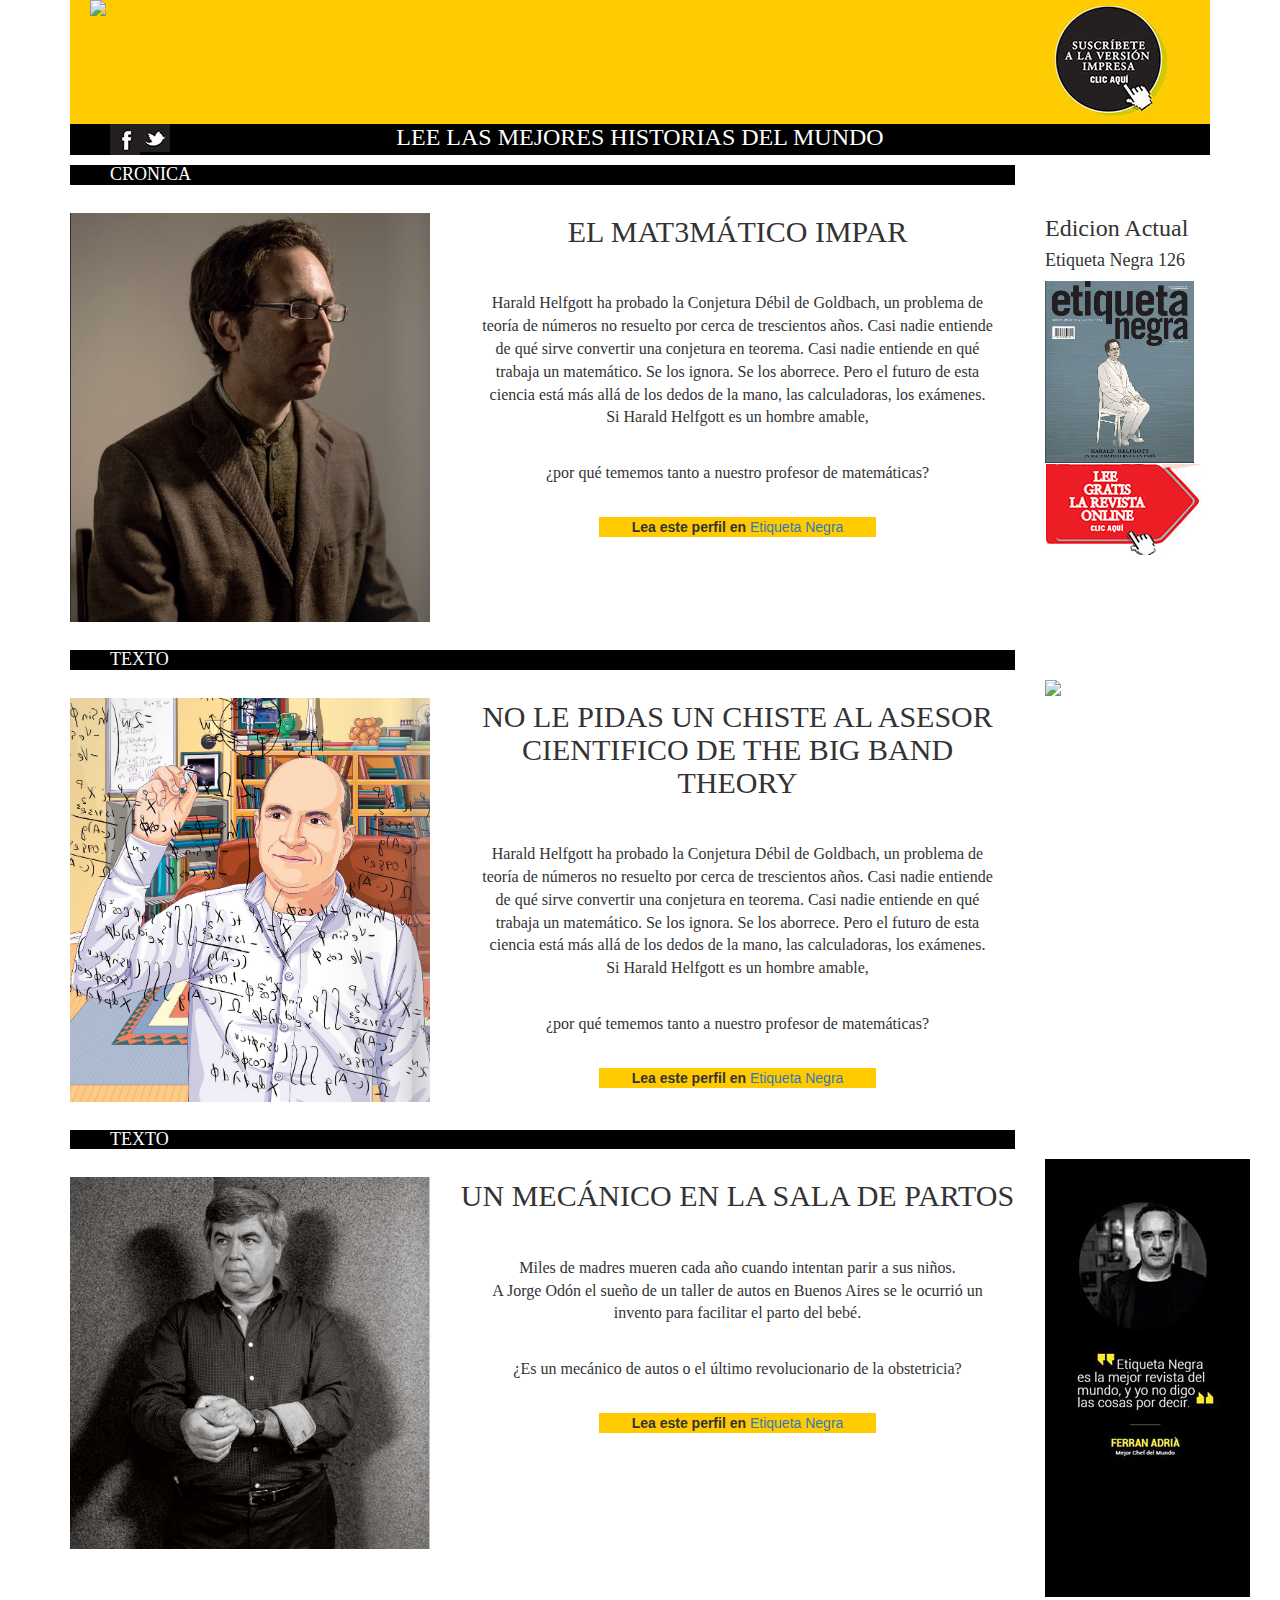
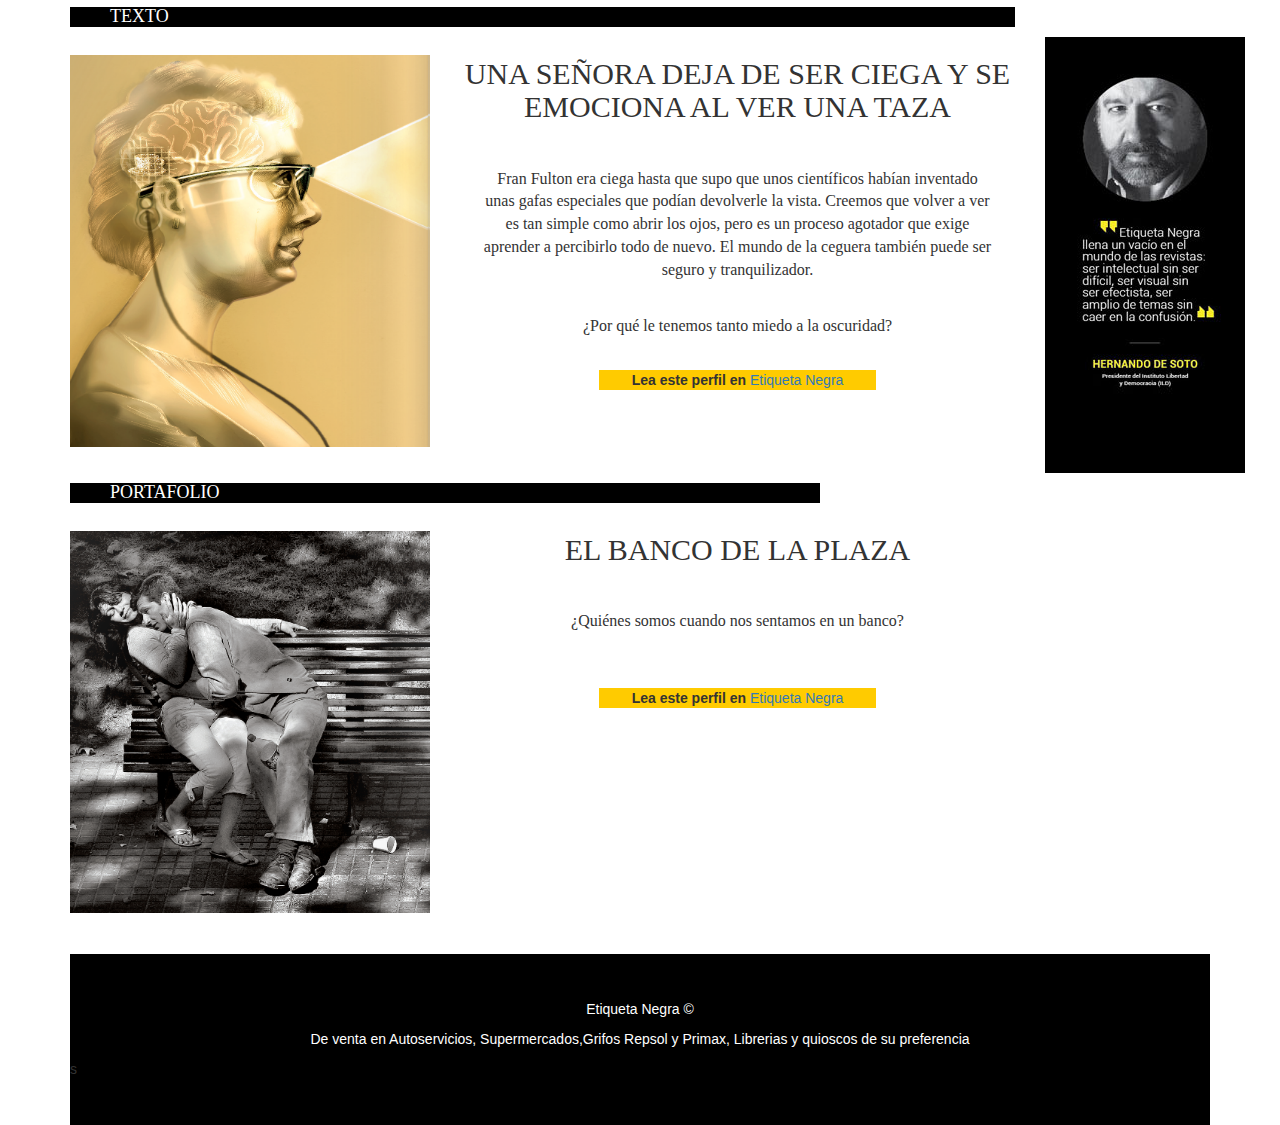
==== commit cdc7f6cc: "Elimine imagen y agregue margenes" ====
--- a/index.html
+++ b/index.html
@@ -14,7 +14,7 @@
 					<div class="row">
 				<div class="col-md-6">
 					<div class="content">
-						<img src="http://etiquetanegra.com.pe/images/site/etiqueta-negra.png">
+						<img class="logo" src="http://etiquetanegra.com.pe/images/site/etiqueta-negra.png">
 					</div>
 				</div>
 				<div class="col-md-6">
@@ -43,12 +43,12 @@
 			<div class="historias">
 			<!--ACA EMPIEZA LAS HISTORIAS Y LA PUBLICIDAD-->
 					<div class="row"><!--Inicio:Row-->
-						<div class="col-md-8">
+						<div class="col-md-10">
 							<div class="titular black">
 						<h4 class="white">CRONICA</h4>
 					</div>
 						</div>
-						<div class="col-md-4"></div>
+						<div class="col-md-2"></div>
 					</div><!--End:Row-->	
 					<div class="row"><!--Inico:Row-->
 						<div class="col-md-4">
@@ -88,12 +88,12 @@
 				</div><!--End:Row-->
 
 					<div class="row"><!--Inicio:Row-->
-						<div class="col-md-8">
+						<div class="col-md-10">
 							<div class="titular black">
 						<h4 class="white">TEXTO</h4>
 					</div>
 						</div>
-						<div class="col-md-4"></div>
+						<div class="col-md-2"></div>
 					</div><!--End:Row-->	
 					<div class="row"><!--Inico:Row-->
 						<div class="col-md-4">
@@ -124,20 +124,18 @@
 					</div><!--End:Col-->	
 				<div class="col-md-2"><!--Inicio:col-->
 					<div class="content-publicidad">
-						<h3>Edicion Actual </h3>
-					<h4>Etiqueta Negra 126</h4>
-					<a href="http://www.flipsnack.com/EDITORIALETIQUETANEGRA/etiquetita-126.html" target="_blank"><img class="portada"src="img/portada.png"></a>
+					<a href="http://scramblerducati.com/es"target="_blank"><img src="http://s2.subirimagenes.com/imagen/previo/thump_9421108scramblerboletinen.gif"></a>
 					</div>
 				</div><!--End:Col-->
 				</div><!--End:Row-->
 				<!--Nuevo-->
 									<div class="row"><!--Inicio:Row-->
-						<div class="col-md-8">
+						<div class="col-md-10">
 							<div class="titular black">
 						<h4 class="white">TEXTO</h4>
 					</div>
 						</div>
-						<div class="col-md-4"></div>
+						<div class="col-md-2"></div>
 					</div><!--End:Row-->	
 
 					<div class="row"><!--Inico:Row-->
@@ -162,18 +160,18 @@
 					</div><!--End:Col-->	
 				<div class="col-md-2"><!--Inicio:col-->
 					<div class="content-publicidad">
-					<a href="" target="_blank"><img src="img/house.png"></a>
-					</div>
-				</div><!--End:Col-->
-				</div><!--End:Row-->
-				<!--Nuevo-->
-									<div class="row"><!--Inicio:Row-->
-						<div class="col-md-8">
+					<a href="" target="_blank"><img src="img/ferran.png"></a>
+					</div>
+				</div><!--End:Col-->
+				</div><!--End:Row-->
+				<!--Nuevo-->
+						<div class="row"><!--Inicio:Row-->
+						<div class="col-md-10">
 							<div class="titular black">
 						<h4 class="white">TEXTO</h4>
 					</div>
 						</div>
-						<div class="col-md-4"></div>
+						<div class="col-md-2"></div>
 					</div><!--End:Row-->	
 					<div class="row"><!--Inico:Row-->
 						<div class="col-md-4">
@@ -197,7 +195,7 @@
 					</div><!--End:Col-->	
 				<div class="col-md-2"><!--Inicio:col-->
 					<div class="content-publicidad">
-					<a href="#" target="_blank"><img src="img/ferran.png"></a>
+					<a href="#" target="_blank"><img src="img/soto.png"></a>
 					</div>
 				</div><!--End:Col-->
 				</div><!--End:Row-->
@@ -232,8 +230,6 @@
 					</div><!--End:Col-->	
 				<div class="col-md-2"><!--Inicio:col-->
 					<div class="content-publicidad">
-
-					<a href="#" target="_blank"><img src="img/soto.png"></a>
 					</div>
 				</div><!--End:Col-->
 				</div><!--End:Row-->
--- a/stylesheets/main.css
+++ b/stylesheets/main.css
@@ -5551,12 +5551,14 @@
   background-color: #ffcb00;
   width: 100%; }
 
-.container {
-  width: 970px; }
+img.logo {
+  left: 20px;
+  position: relative; }
 
 img.circle-right {
   left: 380px;
-  position: relative; }
+  position: relative;
+  border-radius: 100%; }
 
 h2.text-center {
   font-family: Sabon; }
@@ -5568,6 +5570,11 @@
 h4.white {
   padding-left: 40px;
   font-family: Times New Roman; }
+
+.subtitulo.text-center {
+  font-family: Pradell;
+  font-size: 16px;
+  margin-top: 4%; }
 
 .abridor {
   width: 100%;
@@ -5580,7 +5587,9 @@
 .subtitulo {
   padding: 4%; }
 
-footer {
-  width: 100%; }
+footer.black {
+  margin-top: 2%;
+  width: 100%;
+  padding: 4% 0 4% 0; }
 
 /*# sourceMappingURL=main.css.map */
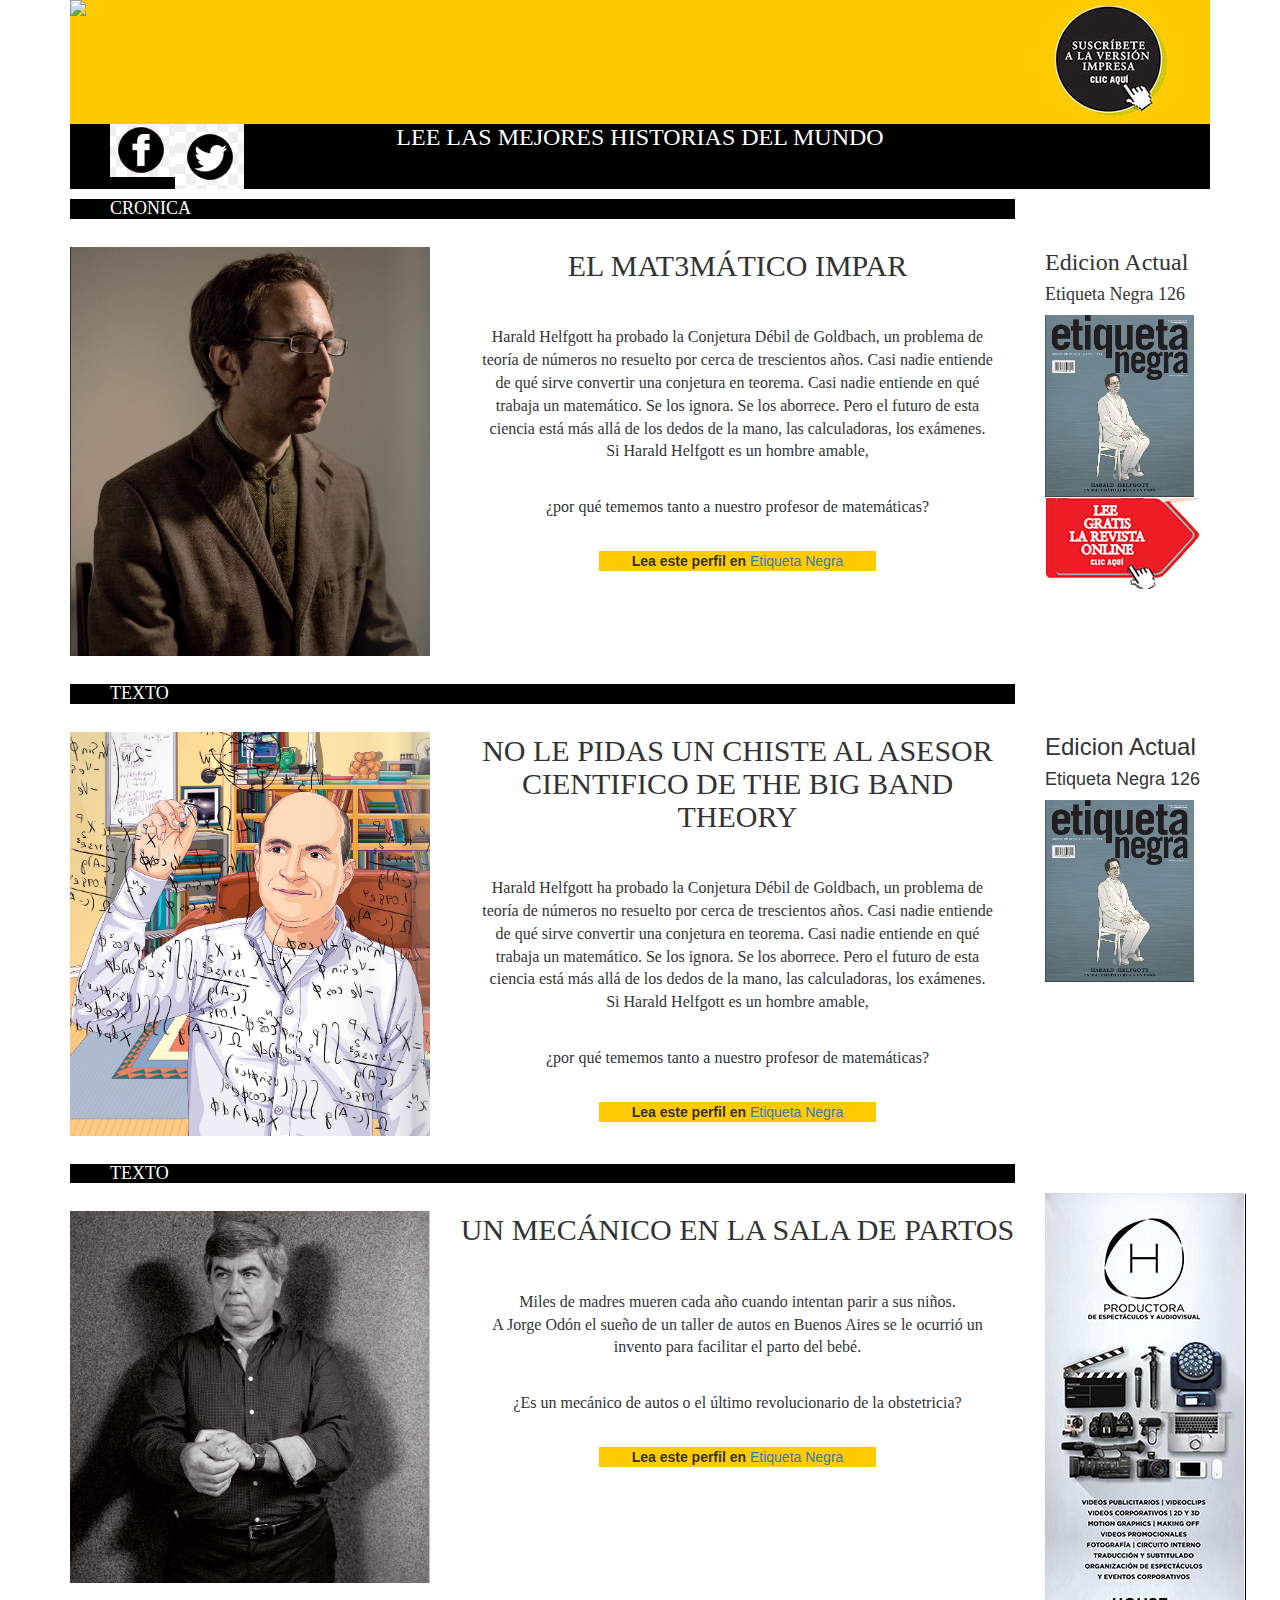
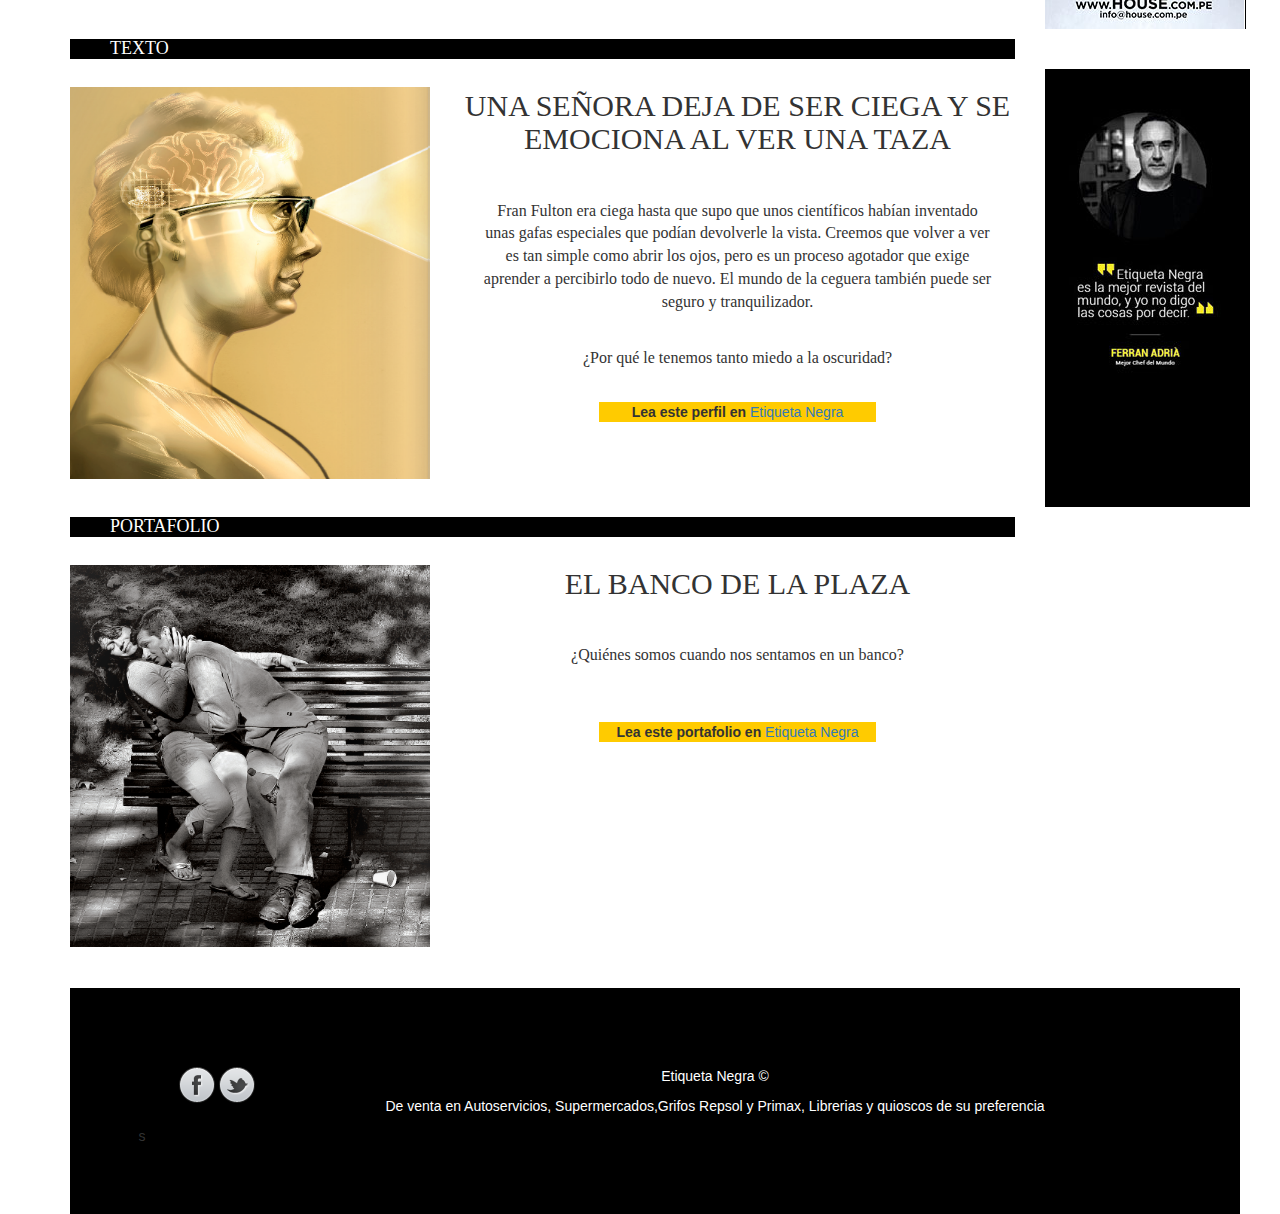
==== commit 4536f940: "Aumente medidas del footer y otros cambios" ====
--- a/index.html
+++ b/index.html
@@ -14,7 +14,7 @@
 					<div class="row">
 				<div class="col-md-6">
 					<div class="content">
-						<img class="logo" src="http://etiquetanegra.com.pe/images/site/etiqueta-negra.png">
+						<img src="http://etiquetanegra.com.pe/images/site/etiqueta-negra.png">
 					</div>
 				</div>
 				<div class="col-md-6">
@@ -28,8 +28,8 @@
 						<div class="row">
 				<div class="col-md-3">
 						<ul>
-							<li class="style-none pull-left"><a  href="https://www.facebook.com/pages/Etiqueta-Negra/128774932850?fref=ts" target="_blank"><img src="img/fb.png"></a></li>
-							<li class="style-none pull-left"><a href="https://twitter.com/EtiquetaNegra" target="_blank"><img src="img/twitter.png"></a></li>
+							<li class="style-none pull-left"><a  href="https://www.facebook.com/pages/Etiqueta-Negra/128774932850?fref=ts" target="_blank"><img src="img/facebook.png"></a></li>
+							<li class="style-none pull-left"><a href="https://twitter.com/EtiquetaNegra" target="_blank"><img src="img/tw.png"></a></li>
 						</ul>
 				</div>
 				<div class="col-md-6">
@@ -124,7 +124,9 @@
 					</div><!--End:Col-->	
 				<div class="col-md-2"><!--Inicio:col-->
 					<div class="content-publicidad">
-					<a href="http://scramblerducati.com/es"target="_blank"><img src="http://s2.subirimagenes.com/imagen/previo/thump_9421108scramblerboletinen.gif"></a>
+						<h3>Edicion Actual </h3>
+					<h4>Etiqueta Negra 126</h4>
+					<a href="http://www.flipsnack.com/EDITORIALETIQUETANEGRA/etiquetita-126.html" target="_blank"><img class="portada"src="img/portada.png"></a>
 					</div>
 				</div><!--End:Col-->
 				</div><!--End:Row-->
@@ -160,12 +162,12 @@
 					</div><!--End:Col-->	
 				<div class="col-md-2"><!--Inicio:col-->
 					<div class="content-publicidad">
-					<a href="" target="_blank"><img src="img/ferran.png"></a>
-					</div>
-				</div><!--End:Col-->
-				</div><!--End:Row-->
-				<!--Nuevo-->
-						<div class="row"><!--Inicio:Row-->
+					<a href="" target="_blank"><img src="img/house.png"></a>
+					</div>
+				</div><!--End:Col-->
+				</div><!--End:Row-->
+				<!--Nuevo-->
+									<div class="row"><!--Inicio:Row-->
 						<div class="col-md-10">
 							<div class="titular black">
 						<h4 class="white">TEXTO</h4>
@@ -195,18 +197,18 @@
 					</div><!--End:Col-->	
 				<div class="col-md-2"><!--Inicio:col-->
 					<div class="content-publicidad">
-					<a href="#" target="_blank"><img src="img/soto.png"></a>
+					<a href="#" target="_blank"><img src="img/ferran.png"></a>
 					</div>
 				</div><!--End:Col-->
 				</div><!--End:Row-->
 				<!--Nuevo-->
 					<div class="row"><!--Inicio:Row-->
-						<div class="col-md-8">
+						<div class="col-md-10">
 							<div class="titular black">
 						<h4 class="white">PORTAFOLIO</h4>
 					</div>
 						</div>
-						<div class="col-md-4"></div>
+						<div class="col-md-2"></div>
 					</div><!--End:Row-->	
 
 					<div class="row"><!--Inico:Row-->
@@ -224,26 +226,22 @@
 									<p>¿Quiénes somos cuando nos sentamos en un banco?</p><br>
 								</div>
 								<div class="yellow text-center">
-								<p><strong>Lea este perfil en</strong> <a href="http://etiquetanegra.com.pe/portafolio/ver/el-banco-de-la-plaza" target="_blank">Etiqueta Negra</a></p>
-								</div>
-							</div>
-					</div><!--End:Col-->	
-				<div class="col-md-2"><!--Inicio:col-->
-					<div class="content-publicidad">
-					</div>
-				</div><!--End:Col-->
-				</div><!--End:Row-->
-				<!--Nuevo-->
-
-
-
-
-
-
-
-
+								<p><strong>Lea este portafolio en</strong> <a href="http://etiquetanegra.com.pe/portafolio/ver/el-banco-de-la-plaza" target="_blank">Etiqueta Negra</a></p>
+								</div>
+							</div>
+					</div><!--End:Col-->	
+				<div class="col-md-2"><!--Inicio:col-->
+				</div><!--End:Col-->
+				</div><!--End:Row-->
+				<!--Nuevo-->
 			</div><!--End:Historias-->
 		<footer class="black">
+			<div class="redes-final text-center">
+			<ul>
+				<li class="style-none pull-left"><a  href="https://www.facebook.com/pages/Etiqueta-Negra/128774932850?fref=ts" target="_blank"><img src="img/fb.png"></a></li>
+				<li class="style-none pull-left"><a href="https://twitter.com/EtiquetaNegra" target="_blank"><img src="img/twitter.png"></a></li>
+			</ul>
+			</div>
 		<p class="text-center white">Etiqueta Negra ©</p>
 		<p class="text-center white">De venta en Autoservicios, Supermercados,Grifos Repsol y Primax, Librerias y quioscos de su preferencia</p>s
 		</footer>
--- a/stylesheets/main.css
+++ b/stylesheets/main.css
@@ -5551,10 +5551,6 @@
   background-color: #ffcb00;
   width: 100%; }
 
-img.logo {
-  left: 20px;
-  position: relative; }
-
 img.circle-right {
   left: 380px;
   position: relative;
@@ -5589,7 +5585,7 @@
 
 footer.black {
   margin-top: 2%;
-  width: 100%;
-  padding: 4% 0 4% 0; }
+  width: 1170px;
+  padding: 6%; }
 
 /*# sourceMappingURL=main.css.map */
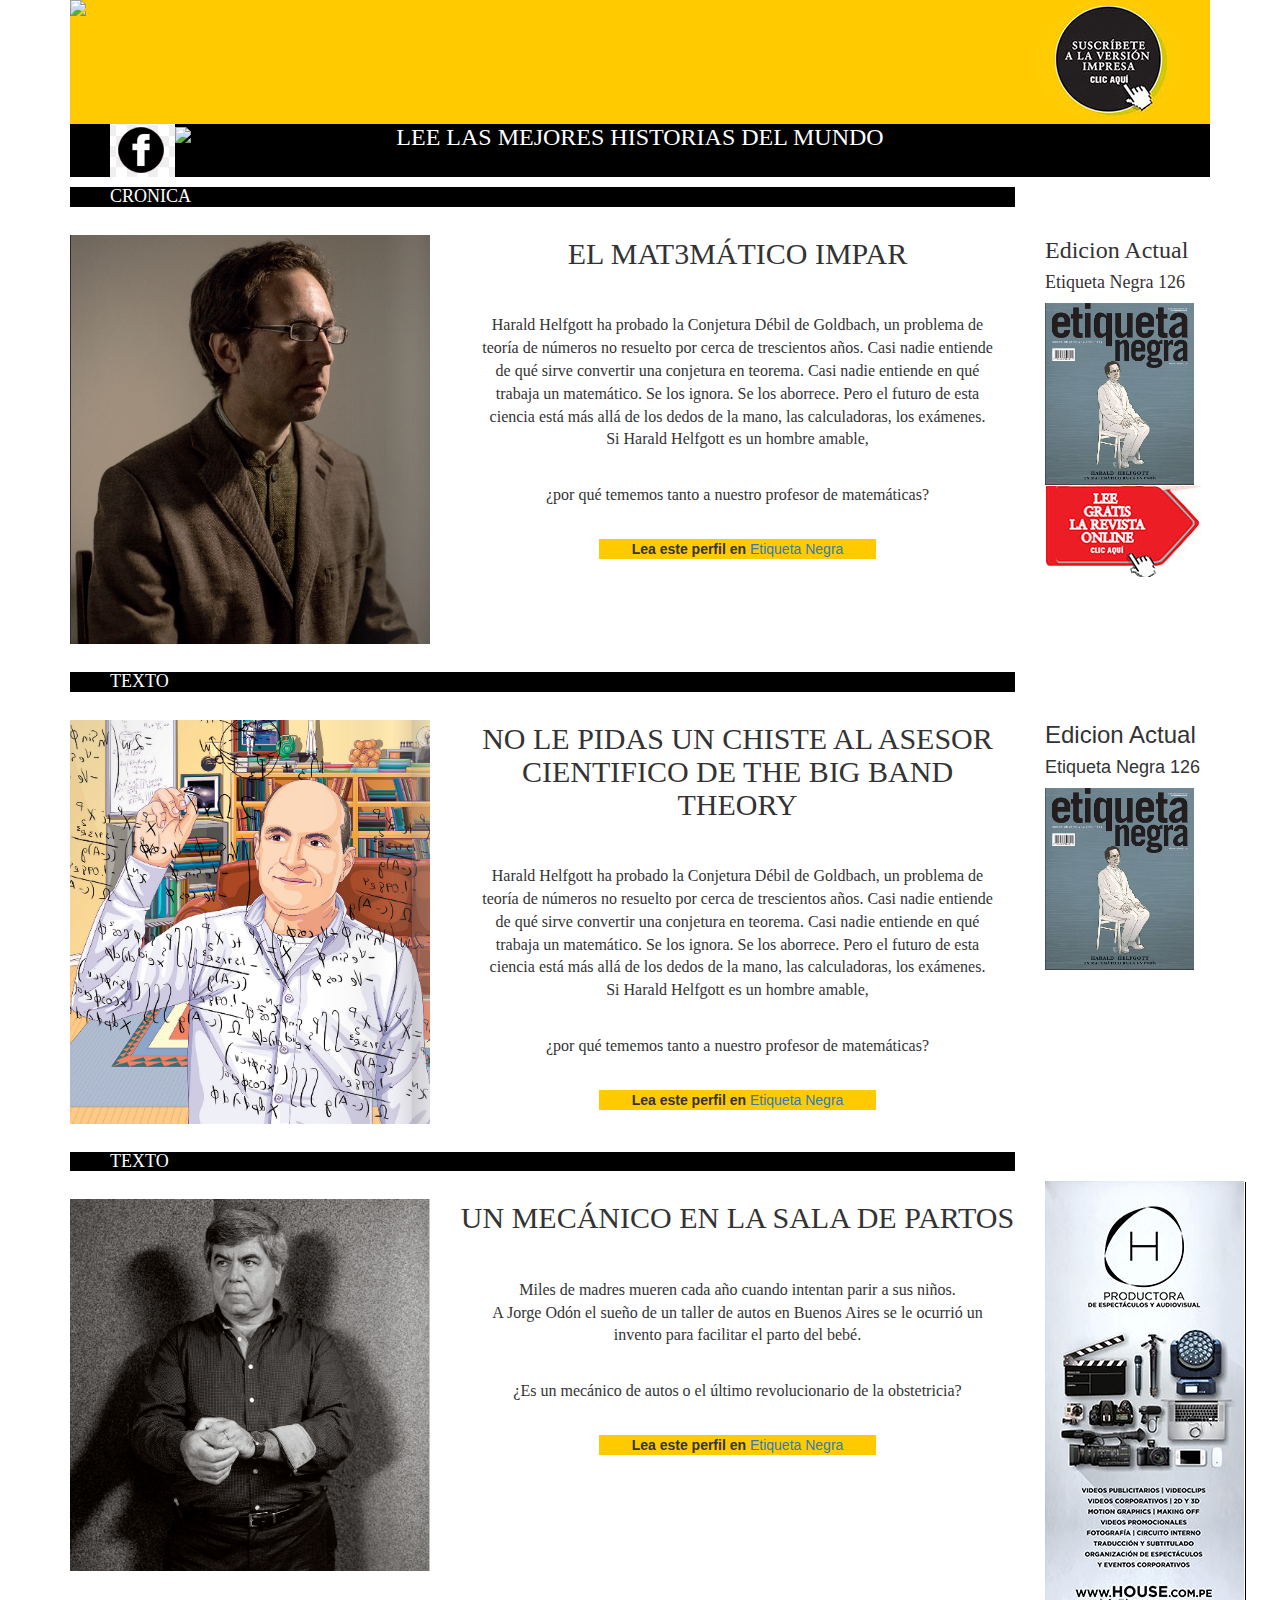
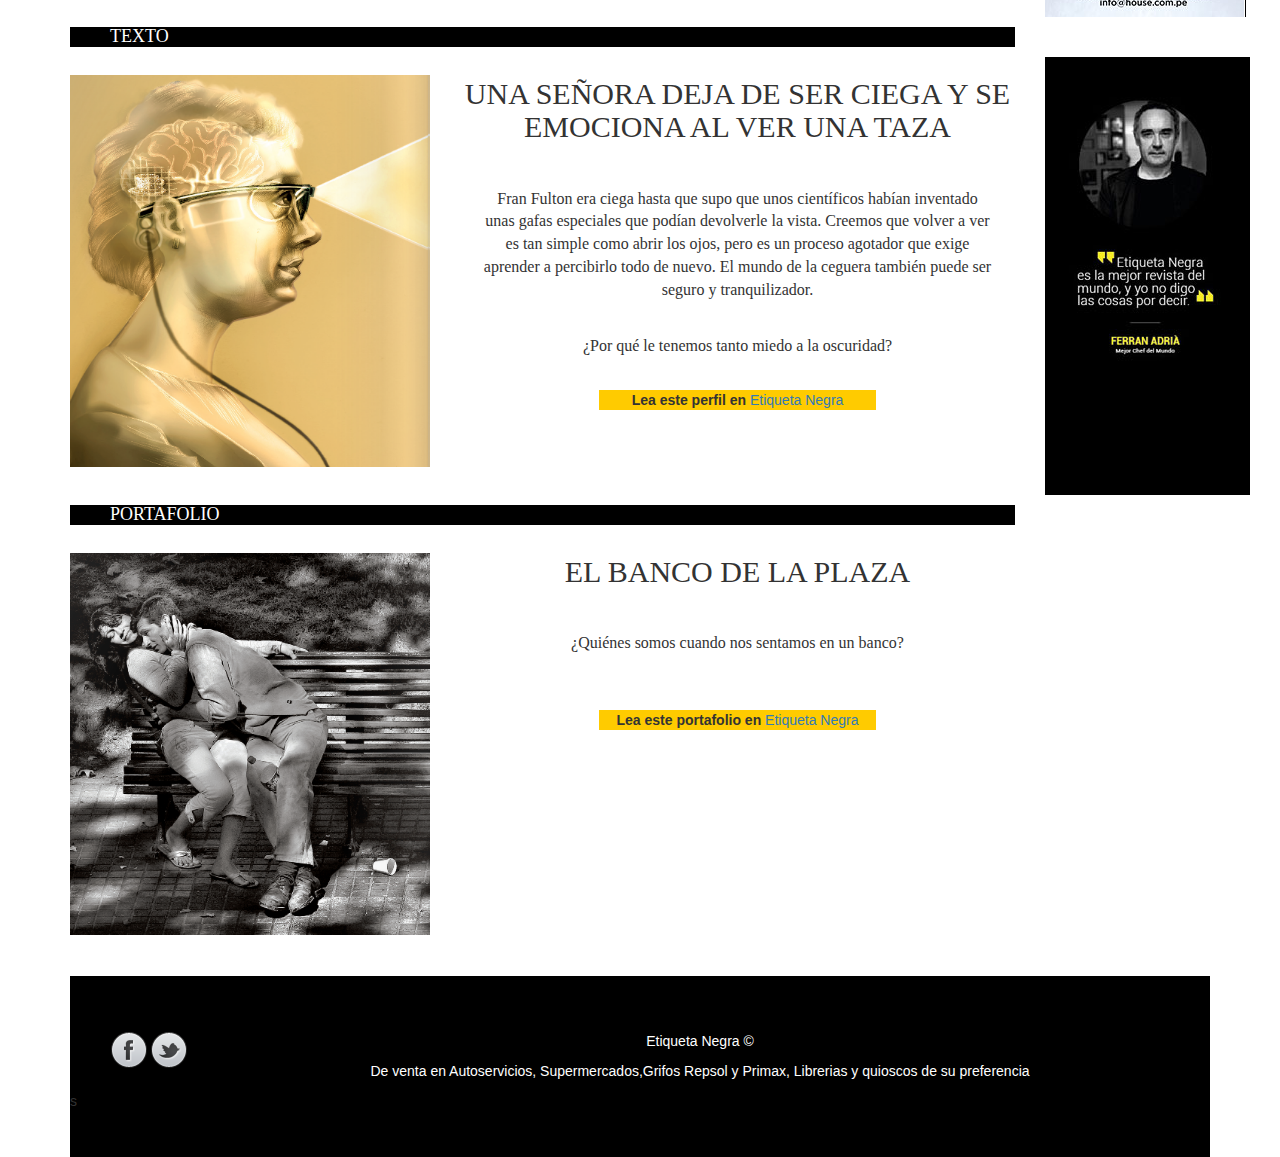
==== commit 4a599485: "Changes" ====
--- a/index.html
+++ b/index.html
@@ -29,7 +29,7 @@
 				<div class="col-md-3">
 						<ul>
 							<li class="style-none pull-left"><a  href="https://www.facebook.com/pages/Etiqueta-Negra/128774932850?fref=ts" target="_blank"><img src="img/facebook.png"></a></li>
-							<li class="style-none pull-left"><a href="https://twitter.com/EtiquetaNegra" target="_blank"><img src="img/tw.png"></a></li>
+							<li class="style-none pull-left"><a href="https://twitter.com/EtiquetaNegra" target="_blank"><img src="img/tw.ng"></a></li>
 						</ul>
 				</div>
 				<div class="col-md-6">
--- a/stylesheets/main.css
+++ b/stylesheets/main.css
@@ -5551,6 +5551,10 @@
   background-color: #ffcb00;
   width: 100%; }
 
+img.logo {
+  left: 20px;
+  position: relative; }
+
 img.circle-right {
   left: 380px;
   position: relative;
@@ -5586,6 +5590,8 @@
 footer.black {
   margin-top: 2%;
   width: 1170px;
-  padding: 6%; }
+  padding: 6%;
+  width: 100%;
+  padding: 4% 0 4% 0; }
 
 /*# sourceMappingURL=main.css.map */
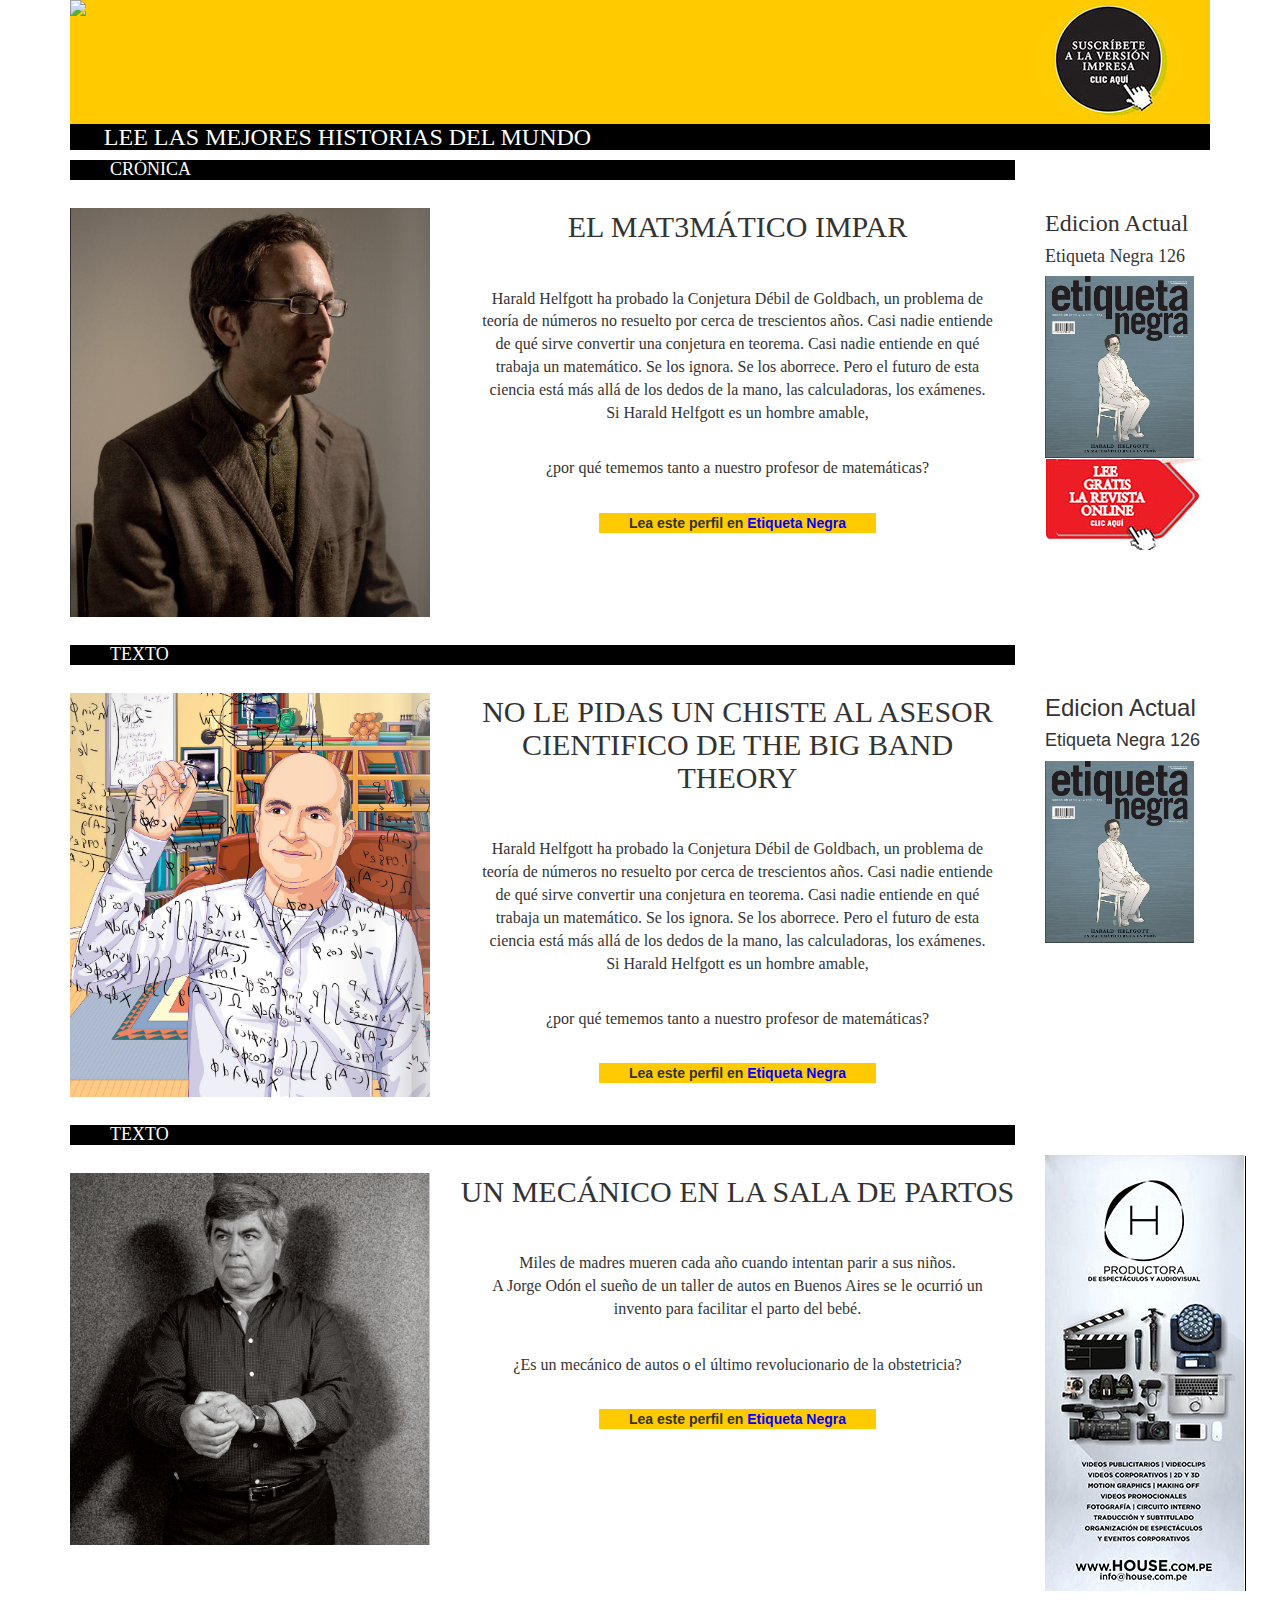
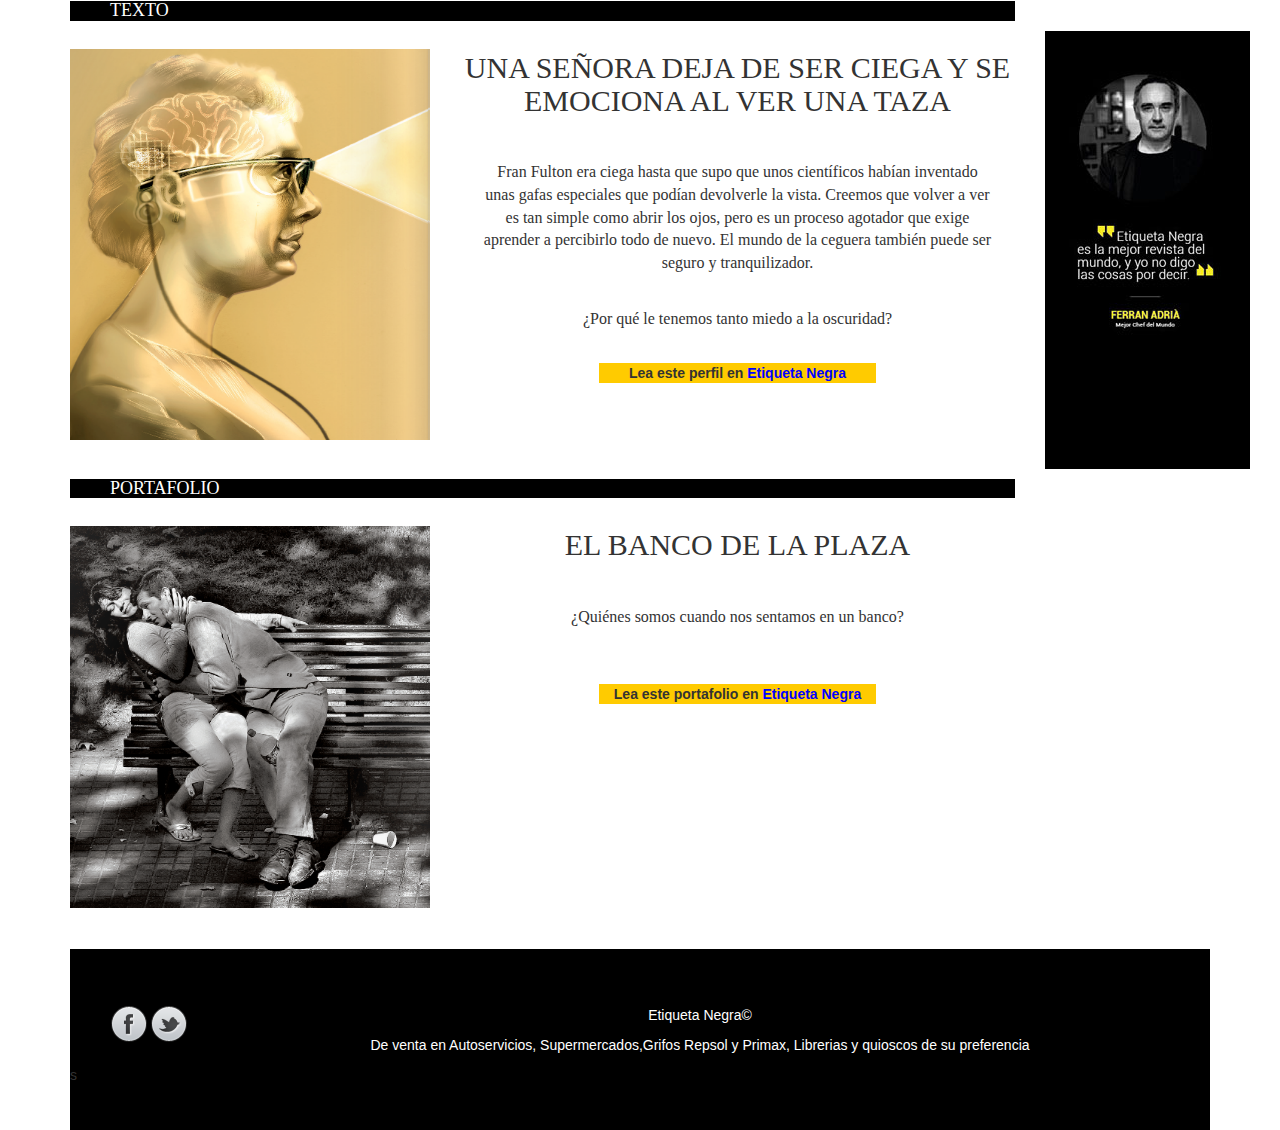
==== commit 19d09668: "Puse azul el a he retirado redes sociales de arriba, luego agregar" ====
--- a/index.html
+++ b/index.html
@@ -21,17 +21,17 @@
 					<div class="content-right">
 						<a href="http://www.clubetiquetanegra.com.pe/suscripcion" target="_blank"><img class="circle-right"src="img/logoderecha.png"></a>
 					</div>
-				</div>
-			</div>
-			</header>
+				</div>             
+			</div>
+			</header>             
 			<header class="site black">
 						<div class="row">
-				<div class="col-md-3">
+<!--<div class="col-md-3">
 						<ul>
 							<li class="style-none pull-left"><a  href="https://www.facebook.com/pages/Etiqueta-Negra/128774932850?fref=ts" target="_blank"><img src="img/facebook.png"></a></li>
 							<li class="style-none pull-left"><a href="https://twitter.com/EtiquetaNegra" target="_blank"><img src="img/tw.ng"></a></li>
-						</ul>
-				</div>
+						</ul>  
+				</div> -->
 				<div class="col-md-6">
 					<div class="black">
 				<h3 class="text-center white">LEE LAS MEJORES HISTORIAS DEL MUNDO</h3>
@@ -45,7 +45,7 @@
 					<div class="row"><!--Inicio:Row-->
 						<div class="col-md-10">
 							<div class="titular black">
-						<h4 class="white">CRONICA</h4>
+						<h4 class="white">CRÓNICA</h4>
 					</div>
 						</div>
 						<div class="col-md-2"></div>
@@ -242,7 +242,7 @@
 				<li class="style-none pull-left"><a href="https://twitter.com/EtiquetaNegra" target="_blank"><img src="img/twitter.png"></a></li>
 			</ul>
 			</div>
-		<p class="text-center white">Etiqueta Negra ©</p>
+		<p class="text-center white">Etiqueta Negra©</p>
 		<p class="text-center white">De venta en Autoservicios, Supermercados,Grifos Repsol y Primax, Librerias y quioscos de su preferencia</p>s
 		</footer>
 		</div><!--End:Container-->
--- a/stylesheets/main.css
+++ b/stylesheets/main.css
@@ -5571,6 +5571,11 @@
   padding-left: 40px;
   font-family: Times New Roman; }
 
+a {
+  color: blue !important;
+  text-decoration: none;
+  font-weight: 600; }
+
 .subtitulo.text-center {
   font-family: Pradell;
   font-size: 16px;
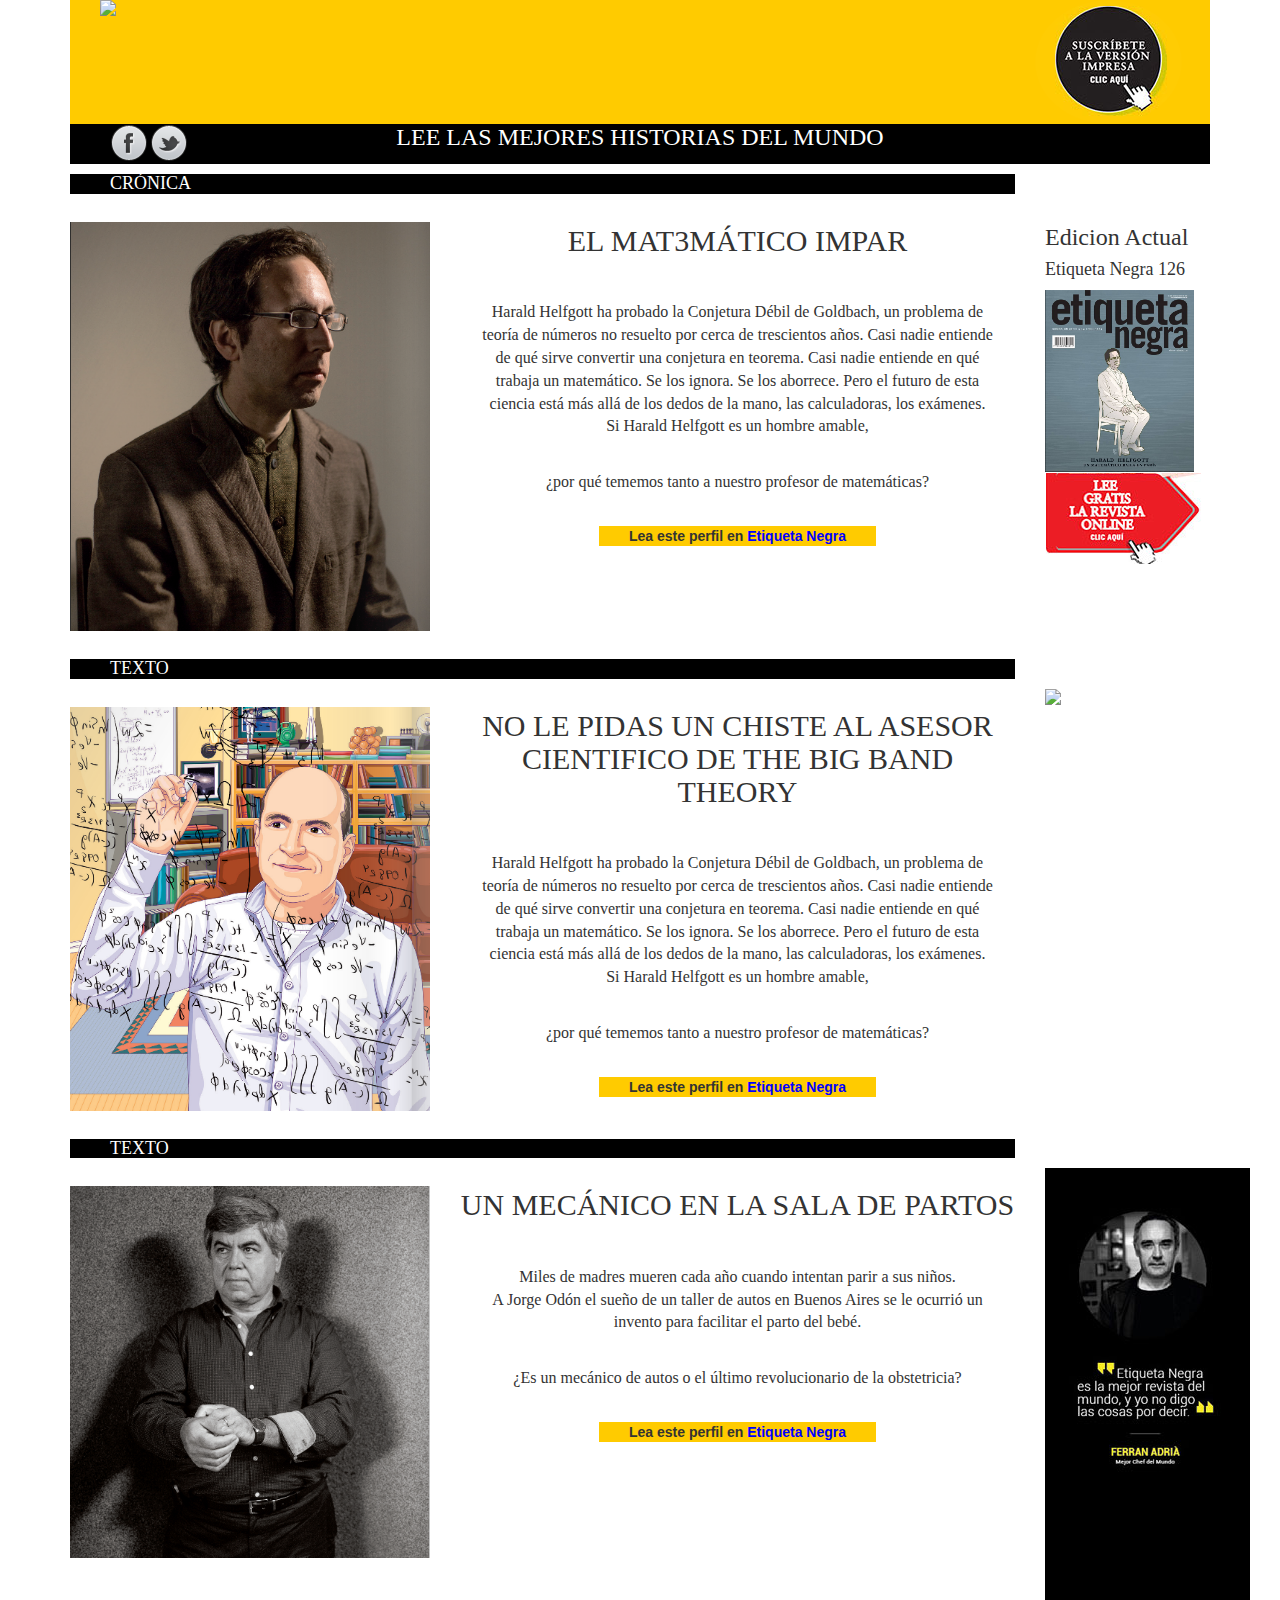
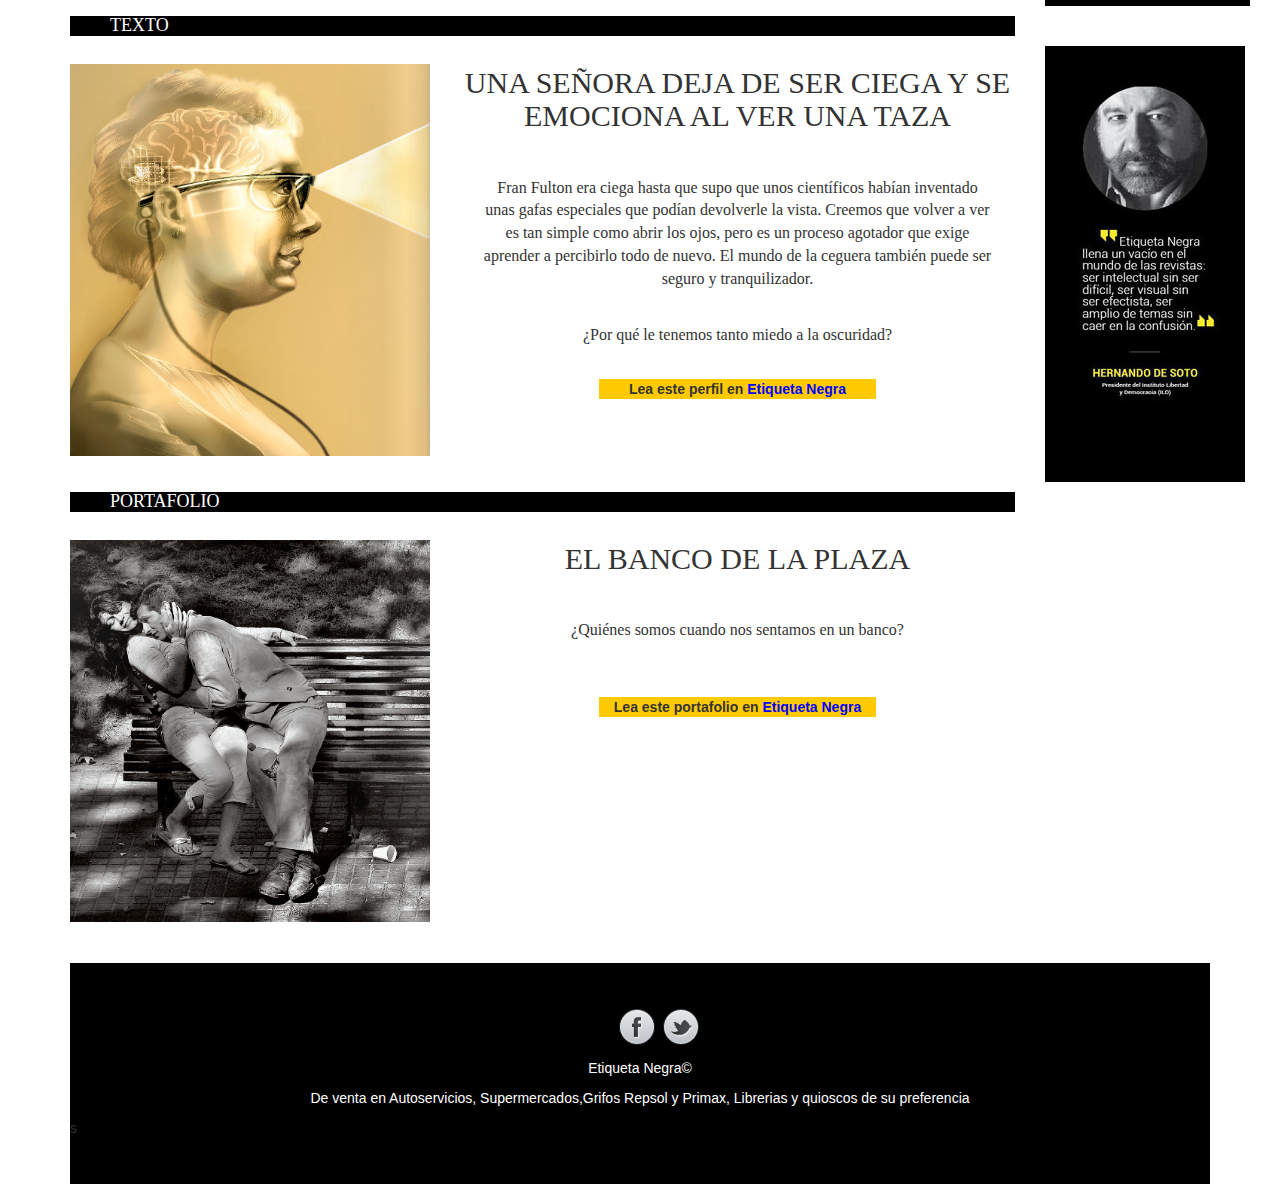
==== commit 6ccd79ff: "Mejore margenes y agregue redes sociales, quite imagen y puse otra" ====
--- a/index.html
+++ b/index.html
@@ -26,12 +26,13 @@
 			</header>             
 			<header class="site black">
 						<div class="row">
-<!--<div class="col-md-3">
+				<div class="col-md-3">
 						<ul>
-							<li class="style-none pull-left"><a  href="https://www.facebook.com/pages/Etiqueta-Negra/128774932850?fref=ts" target="_blank"><img src="img/facebook.png"></a></li>
-							<li class="style-none pull-left"><a href="https://twitter.com/EtiquetaNegra" target="_blank"><img src="img/tw.ng"></a></li>
-						</ul>  
-				</div> -->
+				<li class="style-none pull-left"><a  href="https://www.facebook.com/pages/Etiqueta-Negra/128774932850?fref=ts" target="_blank"><img class="face"src="img/fb.png"></a></li>
+				<li class="style-none pull-left"><a href="https://twitter.com/EtiquetaNegra" target="_blank"><img class="twit" src="img/twitter.png"></a></li>
+			</ul>
+
+				</div> 
 				<div class="col-md-6">
 					<div class="black">
 				<h3 class="text-center white">LEE LAS MEJORES HISTORIAS DEL MUNDO</h3>
@@ -82,7 +83,7 @@
 						<h3 class="times-new-roman">Edicion Actual </h3>
 					<h4 class="times-new-roman">Etiqueta Negra 126</h4>
 					<img class="portada"src="img/portada.png">
-					<a href="http://www.flipsnack.com/EDITORIALETIQUETANEGRA/etiquetita-126.html" target="_blanck"><img class="leer"src="img/read-free.png"></a>
+					<a href="http://celestesuarez.github.io/base-magazine/etiquetanegra126.html" target="_blanck"><img class="leer"src="img/read-free.png"></a>
 					</div>
 				</div><!--End:Col-->
 				</div><!--End:Row-->
@@ -124,14 +125,12 @@
 					</div><!--End:Col-->	
 				<div class="col-md-2"><!--Inicio:col-->
 					<div class="content-publicidad">
-						<h3>Edicion Actual </h3>
-					<h4>Etiqueta Negra 126</h4>
-					<a href="http://www.flipsnack.com/EDITORIALETIQUETANEGRA/etiquetita-126.html" target="_blank"><img class="portada"src="img/portada.png"></a>
-					</div>
-				</div><!--End:Col-->
-				</div><!--End:Row-->
-				<!--Nuevo-->
-									<div class="row"><!--Inicio:Row-->
+					<a href="http://scramblerducati.com/es/" target="_blank"><img src="http://s2.subirimagenes.com/imagen/previo/thump_9421108scramblerboletinen.gif "></a>
+					</div>
+				</div><!--End:Col-->
+				</div><!--End:Row-->
+				<!--Nuevo-->
+				<div class="row"><!--Inicio:Row-->
 						<div class="col-md-10">
 							<div class="titular black">
 						<h4 class="white">TEXTO</h4>
@@ -162,7 +161,7 @@
 					</div><!--End:Col-->	
 				<div class="col-md-2"><!--Inicio:col-->
 					<div class="content-publicidad">
-					<a href="" target="_blank"><img src="img/house.png"></a>
+					<a href="#" target="_blank"><img src="img/ferran.png"></a>
 					</div>
 				</div><!--End:Col-->
 				</div><!--End:Row-->
@@ -197,7 +196,7 @@
 					</div><!--End:Col-->	
 				<div class="col-md-2"><!--Inicio:col-->
 					<div class="content-publicidad">
-					<a href="#" target="_blank"><img src="img/ferran.png"></a>
+					<a href="#" target="_blank"><img src="img/soto.png"></a>
 					</div>
 				</div><!--End:Col-->
 				</div><!--End:Row-->
@@ -238,8 +237,8 @@
 		<footer class="black">
 			<div class="redes-final text-center">
 			<ul>
-				<li class="style-none pull-left"><a  href="https://www.facebook.com/pages/Etiqueta-Negra/128774932850?fref=ts" target="_blank"><img src="img/fb.png"></a></li>
-				<li class="style-none pull-left"><a href="https://twitter.com/EtiquetaNegra" target="_blank"><img src="img/twitter.png"></a></li>
+				<li class="style-none text-center"><a  href="https://www.facebook.com/pages/Etiqueta-Negra/128774932850?fref=ts" target="_blank"><img class="face"src="img/fb.png"></a></li>
+				<li class="style-none text-center"><a href="https://twitter.com/EtiquetaNegra" target="_blank"><img class="twit" src="img/twitter.png"></a></li>
 			</ul>
 			</div>
 		<p class="text-center white">Etiqueta Negra©</p>
--- a/stylesheets/main.css
+++ b/stylesheets/main.css
@@ -5551,9 +5551,15 @@
   background-color: #ffcb00;
   width: 100%; }
 
-img.logo {
-  left: 20px;
+.content {
+  left: 30px;
   position: relative; }
+
+img.face:hover {
+  background-color: blue; }
+
+img.twit:hover {
+  background-color: cyan; }
 
 img.circle-right {
   left: 380px;
@@ -5591,6 +5597,9 @@
 
 .subtitulo {
   padding: 4%; }
+
+li.style-none.text-center {
+  display: inline; }
 
 footer.black {
   margin-top: 2%;
@@ -5599,4 +5608,17 @@
   width: 100%;
   padding: 4% 0 4% 0; }
 
+/*Revista*/
+.revista {
+  margin: 0 auto;
+  width: 45%;
+  margin-top: 15%; }
+
+.container-fluid {
+  background-image: url(http://www.4freephotos.com/images/u/Wood-texture511.jpg);
+  background-repeat: no-repeat;
+  background-size: cover;
+  width: 100%;
+  height: 100%; }
+
 /*# sourceMappingURL=main.css.map */
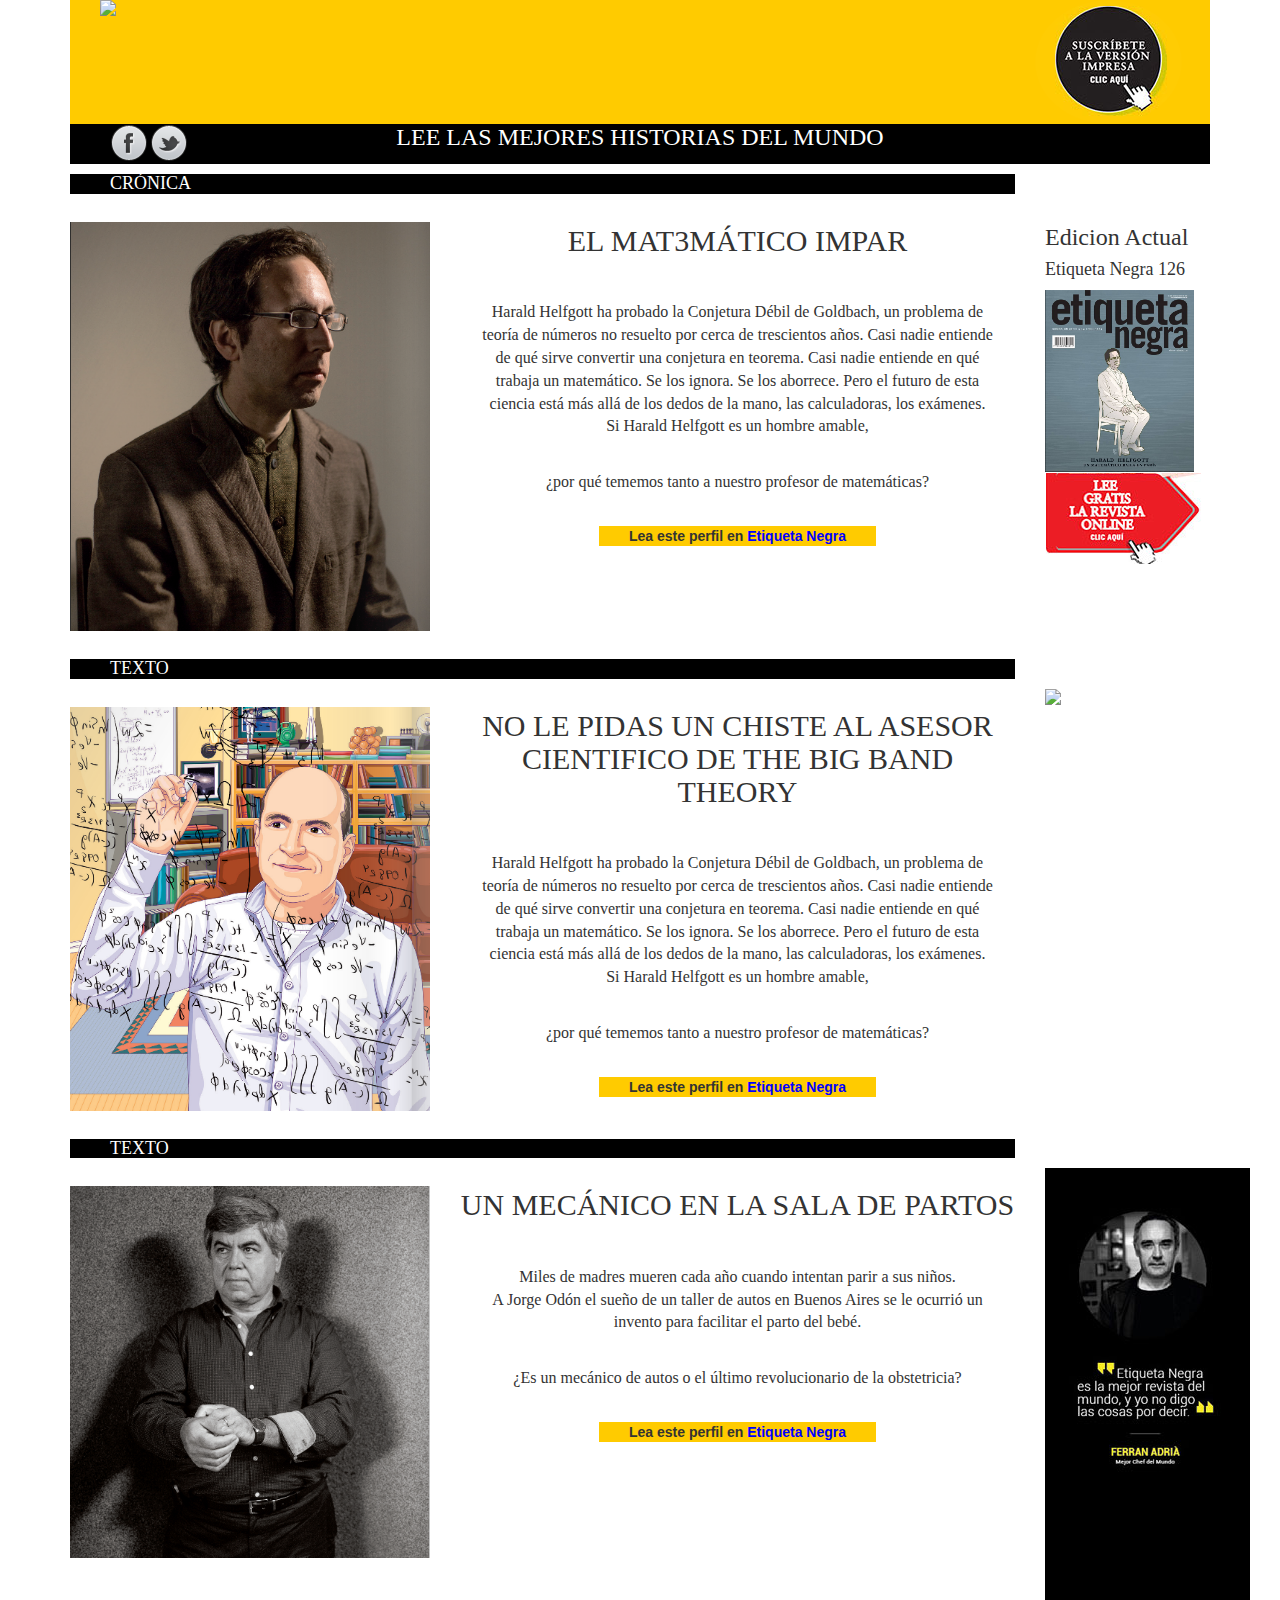
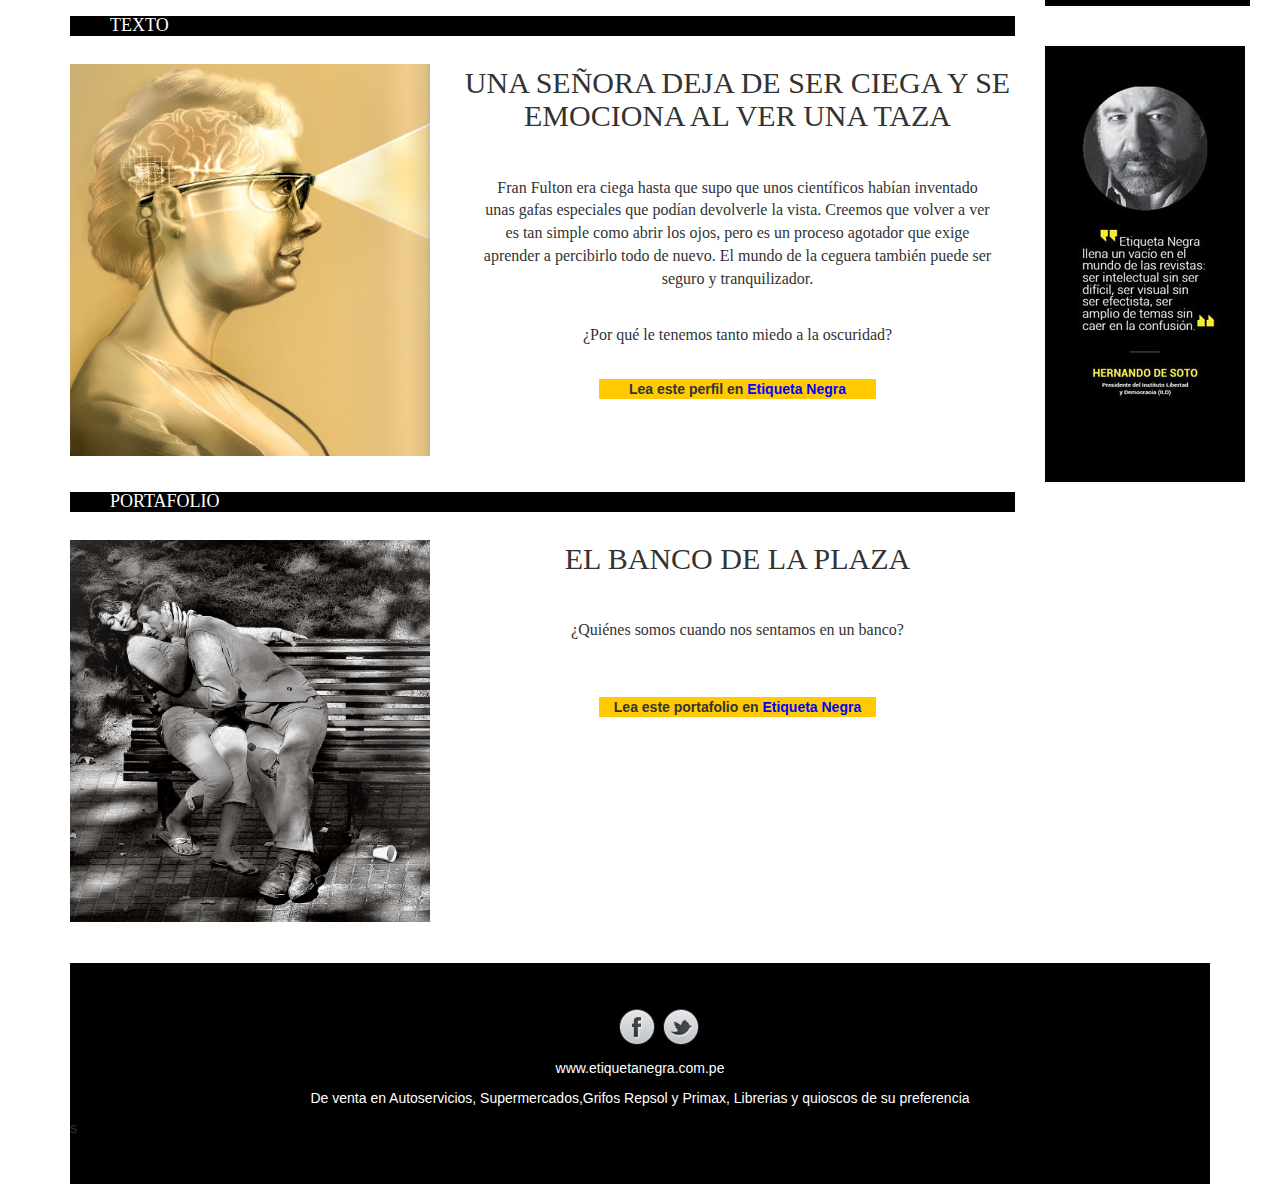
==== commit 993d34c6: "Cambie final poniendo el nombre de la pagina no de la empresa" ====
--- a/index.html
+++ b/index.html
@@ -241,7 +241,7 @@
 				<li class="style-none text-center"><a href="https://twitter.com/EtiquetaNegra" target="_blank"><img class="twit" src="img/twitter.png"></a></li>
 			</ul>
 			</div>
-		<p class="text-center white">Etiqueta Negra©</p>
+		<p class="text-center white">www.etiquetanegra.com.pe</p>
 		<p class="text-center white">De venta en Autoservicios, Supermercados,Grifos Repsol y Primax, Librerias y quioscos de su preferencia</p>s
 		</footer>
 		</div><!--End:Container-->
--- a/stylesheets/main.css
+++ b/stylesheets/main.css
@@ -5566,6 +5566,9 @@
   position: relative;
   border-radius: 100%; }
 
+@media screen and (max-width: 480px) {
+  img.circle-right {
+    left: 80px; } }
 h2.text-center {
   font-family: Sabon; }
 
@@ -5592,6 +5595,9 @@
   margin-top: 5%;
   margin-bottom: 5%; }
 
+@media screen and (max-width: 480px) {
+  .content-publicidad {
+    text-align: center; } }
 img.portada {
   width: 90%; }
 
@@ -5599,7 +5605,7 @@
   padding: 4%; }
 
 li.style-none.text-center {
-  display: inline; }
+  display: inline-block; }
 
 footer.black {
   margin-top: 2%;
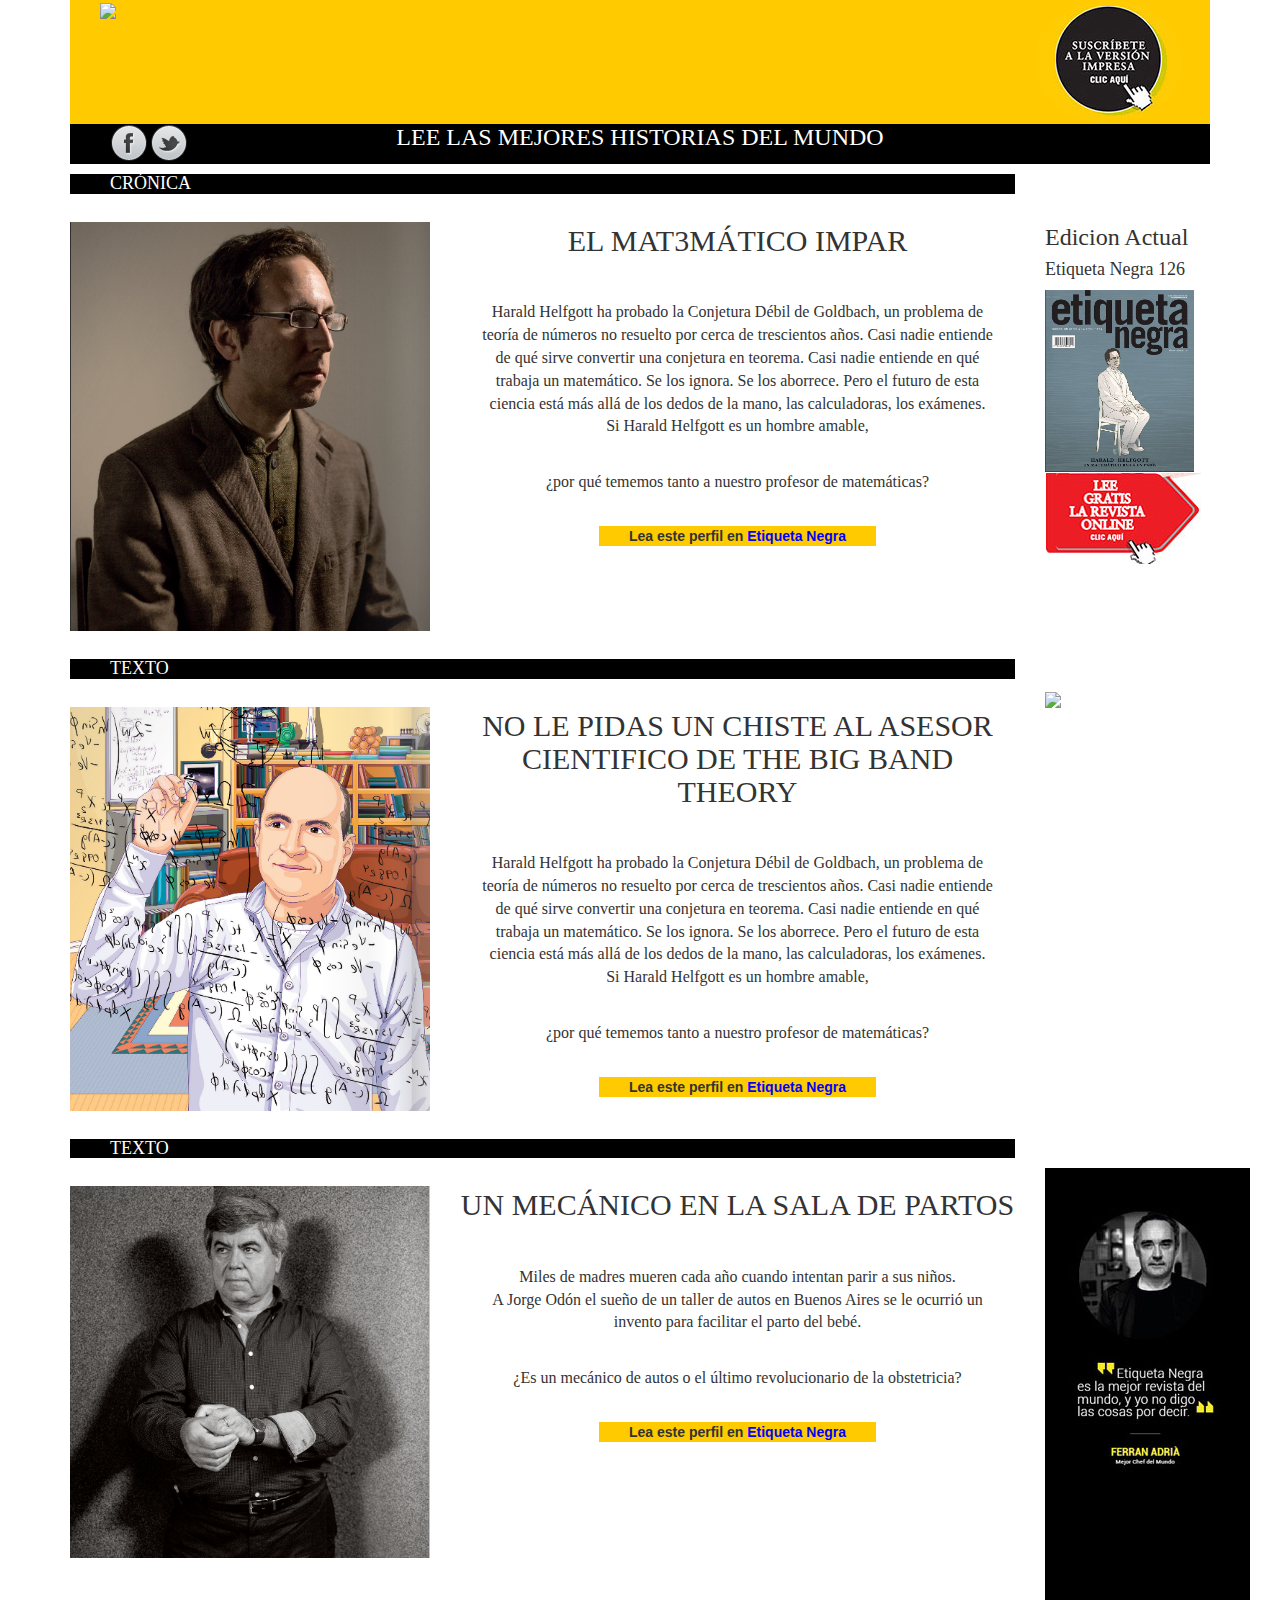
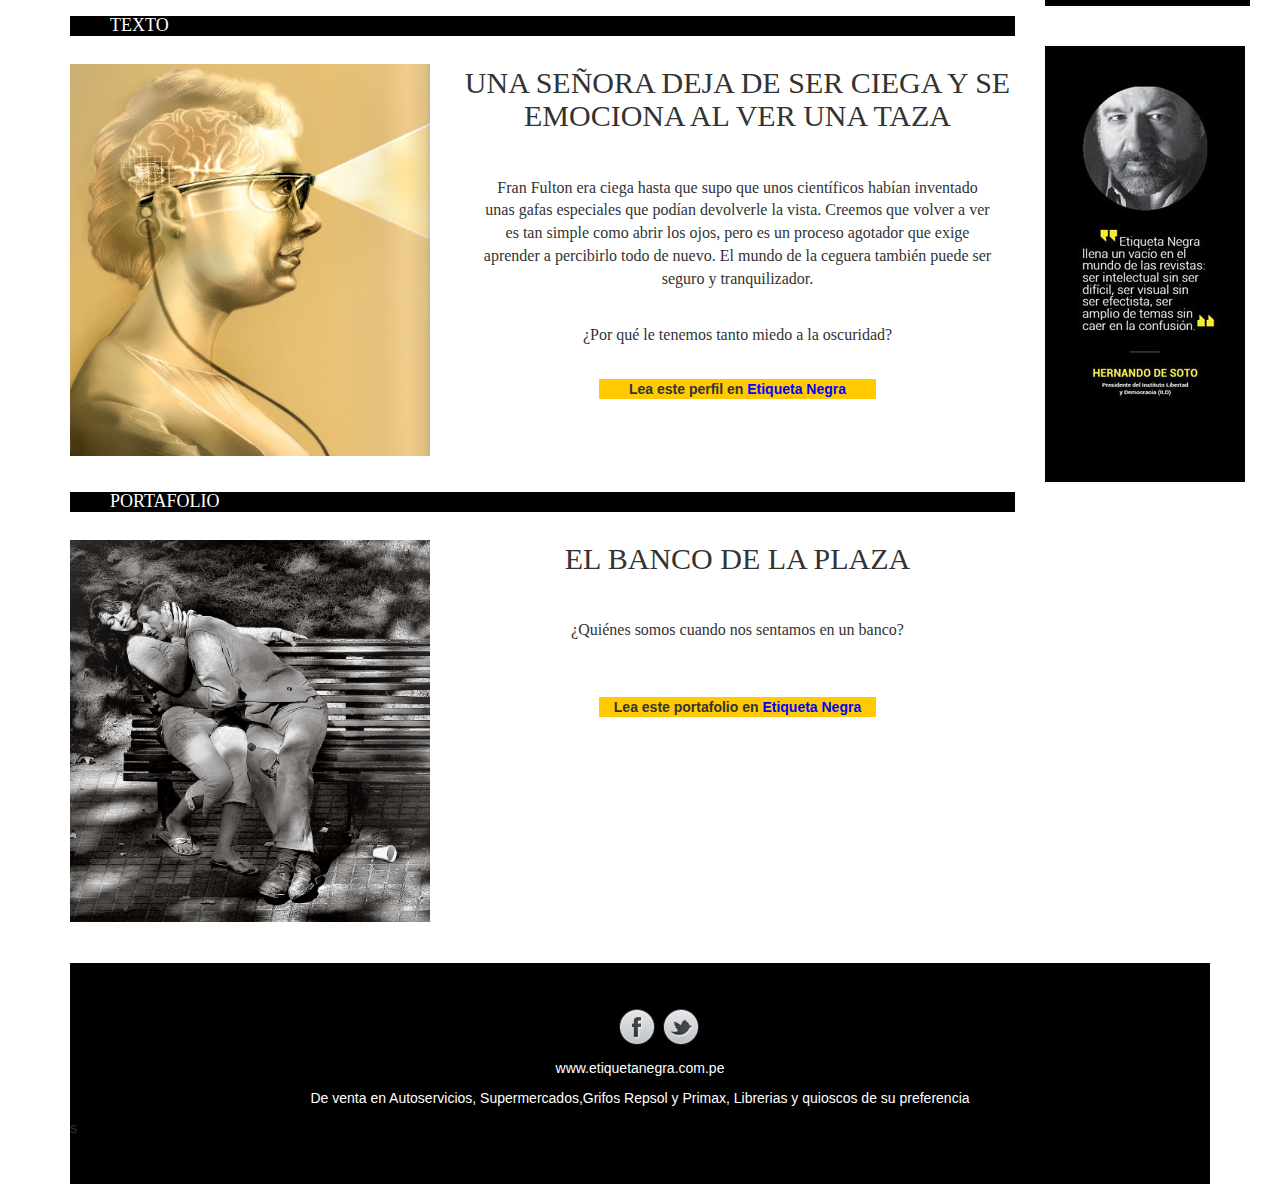
==== commit c2311908: "Cambios para subir la pagina" ====
--- a/index.html
+++ b/index.html
@@ -1,5 +1,5 @@
-<!DOCTYPE>
-<html>
+<!DOCTYPE html>
+<html lang="es">
 	<head>
 		<title>Magazine</title>
 		<meta charset="utf-8">
@@ -74,7 +74,7 @@
 										profesor de matemáticas?</p>
 								</div>
 								<div class="yellow text-center">
-								<p><strong>Lea este perfil en</strong> <a href="http://etiquetanegra.com.pe/articulos/el-matematico-impar" target="_blank">Etiqueta Negra</a></p>
+								<p><strong>Lea este perfil en</strong> <a href="http://etiquetanegra.com.pe/articulos/el-matematico-impar" target="_black">Etiqueta Negra</a></p>
 								</div>
 							</div>
 					</div><!--End:Col-->	
@@ -83,7 +83,7 @@
 						<h3 class="times-new-roman">Edicion Actual </h3>
 					<h4 class="times-new-roman">Etiqueta Negra 126</h4>
 					<img class="portada"src="img/portada.png">
-					<a href="http://celestesuarez.github.io/base-magazine/etiquetanegra126.html" target="_blanck"><img class="leer"src="img/read-free.png"></a>
+					<a href="revista.html" target="_black"><img class="leer"src="img/read-free.png"></a>
 					</div>
 				</div><!--End:Col-->
 				</div><!--End:Row-->
